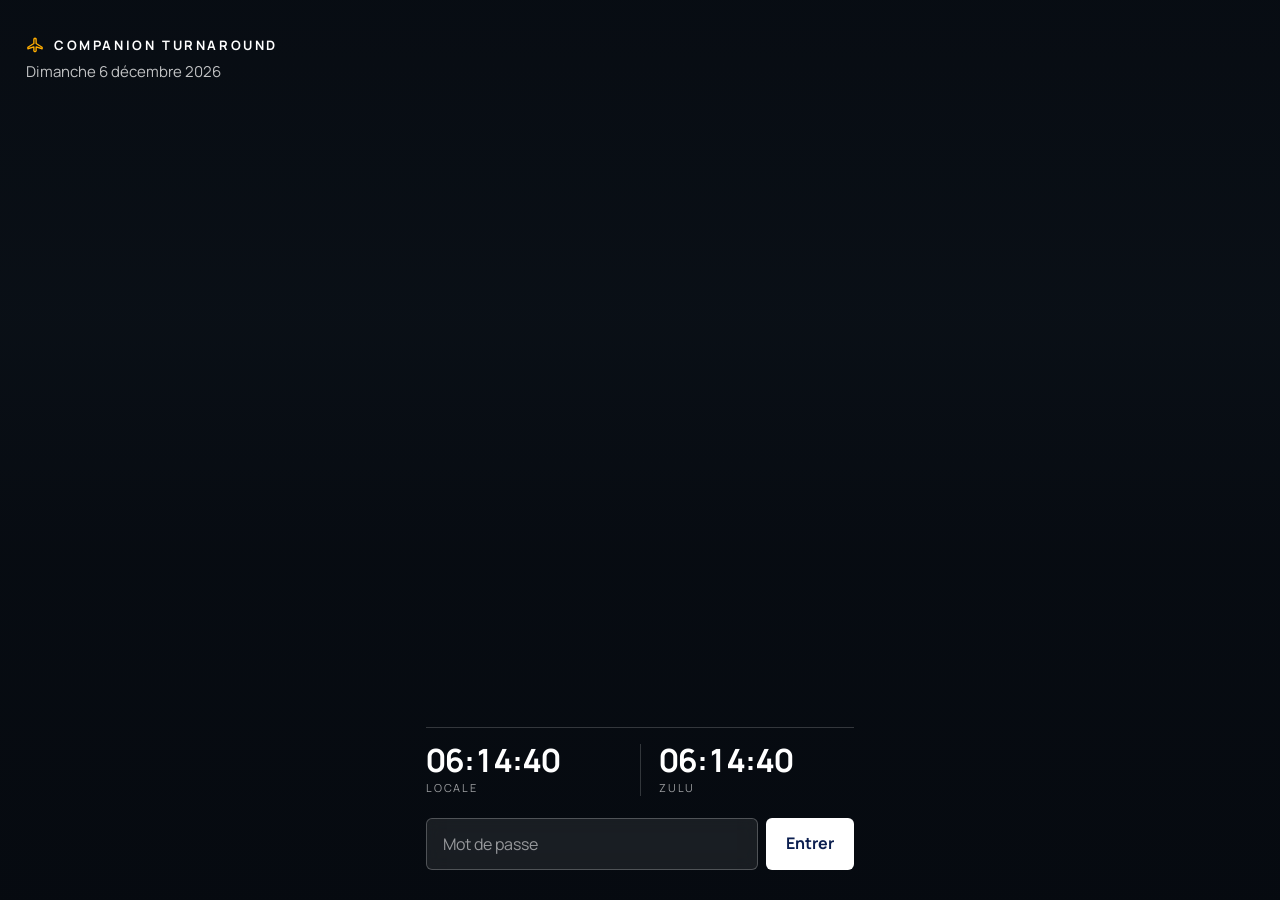
==== index.html @ ed771bce "v3.56.5: accueil, barres du téléphone en noir (theme-color) au lieu du bleu marine Co-Authored-By: C" ====
<!DOCTYPE html>
<html lang="fr">
<head>
<meta charset="UTF-8" />
<meta name="viewport" content="width=device-width, initial-scale=1, viewport-fit=cover, interactive-widget=resizes-content" />
<title>SUIVI PERFORMANCE</title>
<!-- ===== PWA — iOS standalone ===== -->
<meta name="apple-mobile-web-app-capable" content="yes" />
<meta name="apple-mobile-web-app-status-bar-style" content="black-translucent" />
<meta name="apple-mobile-web-app-title" content="Suivi Perf" />
<meta name="mobile-web-app-capable" content="yes" />
<meta name="theme-color" content="#0B1E4F" />

<!-- Icône iOS (apple-touch-icon) -->
<link rel="apple-touch-icon" sizes="180x180" href="./icon-180.png" />

<!-- Manifest PWA (Android / Chrome) -->
<link rel="manifest" href="./manifest.json" />

<!-- Polices embarquées (hors-ligne) + design system maison (remplace Bulma) -->
<script>
/* Mise a jour forcee : si version.json (lu sans cache) annonce une autre
   version que celle-ci, on vide les caches et on recharge la page.
   A chaque livraison : changer APP_VERSION ici, dans version.json et les ?v=. */
window.APP_VERSION = '20261105r246';
(function(){
  function check(){
    fetch('./version.json?t=' + Date.now(), { cache: 'no-store' })
      .then(function(r){ return r.ok ? r.json() : null; })
      .then(function(j){
        if(!j || !j.v || j.v === window.APP_VERSION) return;
        var k = 'forcedReload_' + j.v;
        try{ if(sessionStorage.getItem(k)) return; sessionStorage.setItem(k, '1'); }catch(e){}
        var jobs = [];
        if('caches' in window) jobs.push(caches.keys().then(function(ks){ return Promise.all(ks.map(function(x){ return caches.delete(x); })); }));
        if(navigator.serviceWorker) jobs.push(navigator.serviceWorker.getRegistrations().then(function(rs){ return Promise.all(rs.map(function(x){ return x.unregister(); })); }));
        Promise.all(jobs).catch(function(){}).then(function(){
          location.replace(location.pathname + '?v=' + encodeURIComponent(j.v) + location.hash);
        });
      })
      .catch(function(){ /* hors ligne : on garde la version en place */ });
  }
  check();
  document.addEventListener('visibilitychange', function(){ if(document.visibilityState === 'visible') check(); });
})();
</script>
<link rel="stylesheet" href="./fonts/fonts.css?v=20261105r246" />
<link rel="stylesheet" href="./css/app.css?v=20261105r246" />
</head>
<body>

<!-- ===== ÉCRAN MOT DE PASSE ===== -->
<script>
var _PV_KEY  = "pv_auth";
var _PV_HASH = "c42cd2853e562db228c3e730dcf0bea1";
function _pwMd5(s){
    function safeAdd(x,y){var l=(x&0xffff)+(y&0xffff);return(((x>>16)+(y>>16)+(l>>16))<<16)|(l&0xffff);}
    function bitRotateLeft(n,c){return(n<<c)|(n>>>(32-c));}
    function md5cmn(q,a,b,x,s,t){return safeAdd(bitRotateLeft(safeAdd(safeAdd(a,q),safeAdd(x,t)),s),b);}
    function md5ff(a,b,c,d,x,s,t){return md5cmn((b&c)|((~b)&d),a,b,x,s,t);}
    function md5gg(a,b,c,d,x,s,t){return md5cmn((b&d)|(c&(~d)),a,b,x,s,t);}
    function md5hh(a,b,c,d,x,s,t){return md5cmn(b^c^d,a,b,x,s,t);}
    function md5ii(a,b,c,d,x,s,t){return md5cmn(c^(b|(~d)),a,b,x,s,t);}
    var s2=unescape(encodeURIComponent(s));
    var l=s2.length,i,a2,b2,c2,d2,ol_a,ol_b,ol_c,ol_d;
    s2+=String.fromCharCode(128);
    while(s2.length%64!==56)s2+=String.fromCharCode(0);
    s2+=String.fromCharCode((l*8)&0xff,(l*8>>>8)&0xff,(l*8>>>16)&0xff,(l*8>>>24)&0xff,0,0,0,0);
    var blocks=[],bl=s2.length/4;
    for(i=0;i<bl;i++)blocks[i]=(s2.charCodeAt(i*4))+(s2.charCodeAt(i*4+1)<<8)+(s2.charCodeAt(i*4+2)<<16)+(s2.charCodeAt(i*4+3)<<24);
    a2=1732584193;b2=-271733879;c2=-1732584194;d2=271733878;
    for(i=0;i<blocks.length;i+=16){
      ol_a=a2;ol_b=b2;ol_c=c2;ol_d=d2;
      a2=md5ff(a2,b2,c2,d2,blocks[i],7,-680876936);d2=md5ff(d2,a2,b2,c2,blocks[i+1],12,-389564586);c2=md5ff(c2,d2,a2,b2,blocks[i+2],17,606105819);b2=md5ff(b2,c2,d2,a2,blocks[i+3],22,-1044525330);
      a2=md5ff(a2,b2,c2,d2,blocks[i+4],7,-176418897);d2=md5ff(d2,a2,b2,c2,blocks[i+5],12,1200080426);c2=md5ff(c2,d2,a2,b2,blocks[i+6],17,-1473231341);b2=md5ff(b2,c2,d2,a2,blocks[i+7],22,-45705983);
      a2=md5ff(a2,b2,c2,d2,blocks[i+8],7,1770035416);d2=md5ff(d2,a2,b2,c2,blocks[i+9],12,-1958414417);c2=md5ff(c2,d2,a2,b2,blocks[i+10],17,-42063);b2=md5ff(b2,c2,d2,a2,blocks[i+11],22,-1990404162);
      a2=md5ff(a2,b2,c2,d2,blocks[i+12],7,1804603682);d2=md5ff(d2,a2,b2,c2,blocks[i+13],12,-40341101);c2=md5ff(c2,d2,a2,b2,blocks[i+14],17,-1502002290);b2=md5ff(b2,c2,d2,a2,blocks[i+15],22,1236535329);
      a2=md5gg(a2,b2,c2,d2,blocks[i+1],5,-165796510);d2=md5gg(d2,a2,b2,c2,blocks[i+6],9,-1069501632);c2=md5gg(c2,d2,a2,b2,blocks[i+11],14,643717713);b2=md5gg(b2,c2,d2,a2,blocks[i],20,-373897302);
      a2=md5gg(a2,b2,c2,d2,blocks[i+5],5,-701558691);d2=md5gg(d2,a2,b2,c2,blocks[i+10],9,38016083);c2=md5gg(c2,d2,a2,b2,blocks[i+15],14,-660478335);b2=md5gg(b2,c2,d2,a2,blocks[i+4],20,-405537848);
      a2=md5gg(a2,b2,c2,d2,blocks[i+9],5,568446438);d2=md5gg(d2,a2,b2,c2,blocks[i+14],9,-1019803690);c2=md5gg(c2,d2,a2,b2,blocks[i+3],14,-187363961);b2=md5gg(b2,c2,d2,a2,blocks[i+8],20,1163531501);
      a2=md5gg(a2,b2,c2,d2,blocks[i+13],5,-1444681467);d2=md5gg(d2,a2,b2,c2,blocks[i+2],9,-51403784);c2=md5gg(c2,d2,a2,b2,blocks[i+7],14,1735328473);b2=md5gg(b2,c2,d2,a2,blocks[i+12],20,-1926607734);
      a2=md5hh(a2,b2,c2,d2,blocks[i+5],4,-378558);d2=md5hh(d2,a2,b2,c2,blocks[i+8],11,-2022574463);c2=md5hh(c2,d2,a2,b2,blocks[i+11],16,1839030562);b2=md5hh(b2,c2,d2,a2,blocks[i+14],23,-35309556);
      a2=md5hh(a2,b2,c2,d2,blocks[i+1],4,-1530992060);d2=md5hh(d2,a2,b2,c2,blocks[i+4],11,1272893353);c2=md5hh(c2,d2,a2,b2,blocks[i+7],16,-155497632);b2=md5hh(b2,c2,d2,a2,blocks[i+10],23,-1094730640);
      a2=md5hh(a2,b2,c2,d2,blocks[i+13],4,681279174);d2=md5hh(d2,a2,b2,c2,blocks[i],11,-358537222);c2=md5hh(c2,d2,a2,b2,blocks[i+3],16,-722521979);b2=md5hh(b2,c2,d2,a2,blocks[i+6],23,76029189);
      a2=md5hh(a2,b2,c2,d2,blocks[i+9],4,-640364487);d2=md5hh(d2,a2,b2,c2,blocks[i+12],11,-421815835);c2=md5hh(c2,d2,a2,b2,blocks[i+15],16,530742520);b2=md5hh(b2,c2,d2,a2,blocks[i+2],23,-995338651);
      a2=md5ii(a2,b2,c2,d2,blocks[i],6,-198630844);d2=md5ii(d2,a2,b2,c2,blocks[i+7],10,1126891415);c2=md5ii(c2,d2,a2,b2,blocks[i+14],15,-1416354905);b2=md5ii(b2,c2,d2,a2,blocks[i+5],21,-57434055);
      a2=md5ii(a2,b2,c2,d2,blocks[i+12],6,1700485571);d2=md5ii(d2,a2,b2,c2,blocks[i+3],10,-1894986606);c2=md5ii(c2,d2,a2,b2,blocks[i+10],15,-1051523);b2=md5ii(b2,c2,d2,a2,blocks[i+1],21,-2054922799);
      a2=md5ii(a2,b2,c2,d2,blocks[i+8],6,1873313359);d2=md5ii(d2,a2,b2,c2,blocks[i+15],10,-30611744);c2=md5ii(c2,d2,a2,b2,blocks[i+6],15,-1560198380);b2=md5ii(b2,c2,d2,a2,blocks[i+13],21,1309151649);
      a2=md5ii(a2,b2,c2,d2,blocks[i+4],6,-145523070);d2=md5ii(d2,a2,b2,c2,blocks[i+11],10,-1120210379);c2=md5ii(c2,d2,a2,b2,blocks[i+2],15,718787259);b2=md5ii(b2,c2,d2,a2,blocks[i+9],21,-343485551);
      a2=safeAdd(a2,ol_a);b2=safeAdd(b2,ol_b);c2=safeAdd(c2,ol_c);d2=safeAdd(d2,ol_d);
    }
    return [a2,b2,c2,d2].map(n=>('0000000'+(n>>>0).toString(16)).slice(-8).match(/../g).reverse().join('')).join('');
  }
function checkPW(){
  const v=document.getElementById("pwInput").value;
  if(_pwMd5(v)===_PV_HASH){
    sessionStorage.setItem(_PV_KEY,"1");
    try{ localStorage.setItem(_PV_KEY, JSON.stringify({h:_PV_HASH, t:Date.now()})); }catch(e){}
    document.body.classList.remove("pv-locked");
    document.body.classList.add("pv-authed");
    if(typeof window.homeKickSlideshow==="function") window.homeKickSlideshow();
    if(typeof window.uiWhatsNewMaybe==="function") window.uiWhatsNewMaybe();
  } else {
    document.getElementById("pwError").textContent="Mot de passe incorrect.";
    document.getElementById("pwInput").value="";
    document.getElementById("pwInput").focus();
  }
}
/* Connexion mémorisée jusqu'à la fin de la journée d'exploitation (3h à 3h, heure locale), invalidée si le mot de passe change */
function _pvDay(t){ return new Date(t - 3*36e5).toDateString(); }
function _pvRemembered(){
  try{
    if(sessionStorage.getItem(_PV_KEY)==="1") return true;
    var o=JSON.parse(localStorage.getItem(_PV_KEY)||"null");
    if(o && o.h===_PV_HASH && _pvDay(o.t)===_pvDay(Date.now())){ sessionStorage.setItem(_PV_KEY,"1"); return true; }
  }catch(e){}
  return false;
}
document.body.classList.add(_pvRemembered() ? "pv-authed" : "pv-locked");
/* v2.66 : déconnexion depuis le menu (les vols restent enregistrés) */
function pvLogout(){
  try{ if(typeof saveCurrentTabData==="function") saveCurrentTabData(); }catch(e){}
  try{ sessionStorage.removeItem(_PV_KEY); localStorage.removeItem(_PV_KEY); }catch(e){}
  location.reload();
}
</script>
<script>
/* Disponible immédiatement, avant le chargement de app.js */
function digitsOnly(el){ el.value = (el.value || '').replace(/[^0-9]/g, ''); }
</script>


<svg class="sprite" width="0" height="0" style="position:absolute" aria-hidden="true">
  <symbol id="i-plane" viewBox="0 0 24 24"><path d="M10.5 21l1.5-1v-5.5l8 2.5v-2l-8-5V4.5a1.5 1.5 0 0 0-3 0V10l-8 5v2l8-2.5V20l1.5 1z" transform="translate(1.5 0)"/></symbol>
  <symbol id="i-grid" viewBox="0 0 24 24"><rect x="4" y="4" width="6.5" height="6.5" rx="1.5"/><rect x="13.5" y="4" width="6.5" height="6.5" rx="1.5"/><rect x="4" y="13.5" width="6.5" height="6.5" rx="1.5"/><rect x="13.5" y="13.5" width="6.5" height="6.5" rx="1.5"/></symbol>
  <symbol id="i-dots" viewBox="0 0 24 24"><circle cx="5" cy="12" r="1.3"/><circle cx="12" cy="12" r="1.3"/><circle cx="19" cy="12" r="1.3"/></symbol>
  <symbol id="i-info" viewBox="0 0 24 24"><rect x="3.5" y="5" width="17" height="14" rx="3"/><path d="M7.5 10h5M7.5 14h9"/></symbol>
  <symbol id="i-clock" viewBox="0 0 24 24"><circle cx="12" cy="12" r="8.5"/><path d="M12 7.5V12l3 2"/></symbol>
  <symbol id="i-bag" viewBox="0 0 24 24"><rect x="5" y="7" width="14" height="13" rx="2.5"/><path d="M9 7V5a1.5 1.5 0 0 1 1.5-1.5h3A1.5 1.5 0 0 1 15 5v2M9 11v5M15 11v5"/></symbol>
  <symbol id="i-delay" viewBox="0 0 24 24"><path d="M12 4l9 15.5H3z"/><path d="M12 10v4M12 17h.01"/></symbol>
  <symbol id="i-pen" viewBox="0 0 24 24"><path d="M15.5 4.5l4 4L9 19H5v-4z"/><path d="M13 7l4 4"/></symbol>
  <symbol id="i-arrow" viewBox="0 0 24 24"><path d="M4 12h15M14 6l6 6-6 6"/></symbol>
  <symbol id="i-check" viewBox="0 0 24 24"><path d="M5 12.5l4.5 4.5L19 7.5"/></symbol>
  <symbol id="i-minus" viewBox="0 0 24 24"><path d="M6 12h12"/></symbol>
  <symbol id="i-plus" viewBox="0 0 24 24"><path d="M12 6v12M6 12h12"/></symbol>
  <symbol id="i-x" viewBox="0 0 24 24"><path d="M6 6l12 12M18 6L6 18"/></symbol>
  <symbol id="i-sun" viewBox="0 0 24 24"><circle cx="12" cy="12" r="4"/><path d="M12 2.5v2M12 19.5v2M4.6 4.6l1.4 1.4M18 18l1.4 1.4M2.5 12h2M19.5 12h2M4.6 19.4L6 18M18 6l1.4-1.4"/></symbol>
  <symbol id="i-globe" viewBox="0 0 24 24"><circle cx="12" cy="12" r="8.5"/><path d="M3.5 12h17M12 3.5c2.5 2.5 3.5 5.5 3.5 8.5s-1 6-3.5 8.5c-2.5-2.5-3.5-5.5-3.5-8.5s1-6 3.5-8.5z"/></symbol>
  <symbol id="i-trash" viewBox="0 0 24 24"><path d="M4.5 7h15M9.5 7V4.5h5V7M6.5 7l1 12.5h9l1-12.5"/></symbol>
  <symbol id="i-erase" viewBox="0 0 24 24"><path d="M8 20h12M5.5 15.5l9-9 4 4-7 7H8z"/></symbol>
  <symbol id="i-close" viewBox="0 0 24 24"><rect x="4" y="4" width="16" height="16" rx="3"/><path d="M9 9l6 6M15 9l-6 6"/></symbol>
  <symbol id="i-list" viewBox="0 0 24 24"><path d="M9 6.5h11M9 12h11M9 17.5h11"/><circle cx="4.5" cy="6.5" r="1"/><circle cx="4.5" cy="12" r="1"/><circle cx="4.5" cy="17.5" r="1"/></symbol>
  <symbol id="i-send" viewBox="0 0 24 24"><path d="M4 12l16-8-6 16-2.5-6.5z"/><path d="M11.5 13.5L20 4"/></symbol>
  <symbol id="i-img" viewBox="0 0 24 24"><rect x="3.5" y="5" width="17" height="14" rx="2.5"/><circle cx="9" cy="10" r="1.6"/><path d="M20.5 16l-5-5-8 8"/></symbol>
  <symbol id="i-link" viewBox="0 0 24 24"><path d="M10 14a4 4 0 0 0 5.7 0l3-3a4 4 0 0 0-5.7-5.7l-1 1"/><path d="M14 10a4 4 0 0 0-5.7 0l-3 3a4 4 0 0 0 5.7 5.7l1-1"/></symbol>
  <symbol id="i-unlink" viewBox="0 0 24 24"><path d="M15 12.5l3.5-3.5a3.5 3.5 0 0 0-5-5L11 6.5M9 11.5L5.5 15a3.5 3.5 0 0 0 5 5L13 17.5"/><path d="M4 4l3 3M17 17l3 3"/></symbol>
  <symbol id="i-refresh" viewBox="0 0 24 24"><path d="M19.5 12a7.5 7.5 0 1 1-2.2-5.3M19.5 4.5v4h-4"/></symbol>
  <symbol id="i-snow" viewBox="0 0 24 24"><path d="M12 3v18M4.2 7.5l15.6 9M4.2 16.5l15.6-9M9.5 4.5 12 7l2.5-2.5M9.5 19.5 12 17l2.5 2.5"/></symbol>
  <symbol id="i-radio" viewBox="0 0 24 24"><circle cx="12" cy="12" r="2"/><path d="M8.5 8.5a5 5 0 0 0 0 7M15.5 8.5a5 5 0 0 1 0 7M5.6 5.6a9 9 0 0 0 0 12.8M18.4 5.6a9 9 0 0 1 0 12.8"/></symbol>
  <symbol id="i-logout" viewBox="0 0 24 24"><path d="M14 4.5H7a2 2 0 0 0-2 2v11a2 2 0 0 0 2 2h7M10.5 12H20M16.5 8.5 20 12l-3.5 3.5"/></symbol>
  <symbol id="i-phone" viewBox="0 0 24 24"><path d="M6.6 3.5h2.6l1.4 4-2 1.5a11 11 0 0 0 6.4 6.4l1.5-2 4 1.4v2.6a2 2 0 0 1-2.2 2A16.5 16.5 0 0 1 4.6 5.7a2 2 0 0 1 2-2.2z"/></symbol>
  <symbol id="i-camera" viewBox="0 0 24 24"><path d="M4 8.5a2 2 0 0 1 2-2h2l1.5-2h5L16 6.5h2a2 2 0 0 1 2 2V17a2 2 0 0 1-2 2H6a2 2 0 0 1-2-2z"/><circle cx="12" cy="12.5" r="3.5"/></symbol>
  <symbol id="i-board" viewBox="0 0 24 24"><rect x="3" y="5" width="18" height="12" rx="2"/><path d="M7 9.5h10M7 12.5h6M9 21l3-4 3 4"/></symbol>
  <symbol id="i-share" viewBox="0 0 24 24"><path d="M12 3.5v11M8 7.5l4-4 4 4M5 12.5V19a1.5 1.5 0 0 0 1.5 1.5h11A1.5 1.5 0 0 0 19 19v-6.5"/></symbol>
  <symbol id="i-search" viewBox="0 0 24 24"><circle cx="11" cy="11" r="6.5"/><path d="M16 16l4.5 4.5"/></symbol>
</svg>

<!-- ===== LDM (FULLSCREEN) ===== -->

<div id="ldmBackdrop" onclick="closeLDM()" style="display:none;"></div>

<div id="ldmModal" role="dialog" aria-modal="true" style="display:none;">
  <div class="ldm-header">
    <div class="ldm-title">
      <strong>LOAD</strong>
      <span id="ldmHint" class="tag is-light">ARR</span>
    </div>

    <!-- ✅ 4 onglets : ARR / PREVI / FINAL / FUEL -->
    <div class="lm-seg">
      <button id="ldmTabArr" class="button is-small is-active" type="button"
              onclick="ldmSwitch('arr')">ARR</button>
      <button id="ldmTabPrevi" class="button is-small" type="button"
              onclick="ldmSwitch('previ')">PREVI</button>
      <button id="ldmTabFinal" class="button is-small" type="button"
              onclick="ldmSwitch('final')">FINAL</button>
      <button id="ldmTabFuel" class="button is-small" type="button"
              onclick="ldmSwitch('fuel')">FUEL</button>
    </div>

    <button class="iconbtn ldm-close" type="button" onclick="closeLDM()" aria-label="Fermer"><svg class="ico"><use href="#i-x"/></svg></button>
  </div>

  <div class="ldm-body">

    <!-- ===== LOAD ARR ===== -->
    <section class="ldm-card ldm-arr" id="ldmArr">
      <div class="ldm-grid">
        <div class="ld-row-4">
          <div class="ld-stat"><span class="ld-stat-label">PAX</span><input class="ldm-in" id="ArrPAX_MAIN" type="text" inputmode="numeric" pattern="[0-9]*" maxlength="4" oninput="digitsOnly(this)"></div>
          <div class="ld-stat"><span class="ld-stat-label">+ INF</span><input class="ldm-in" id="ArrPAX_INF" type="text" inputmode="numeric" pattern="[0-9]*" maxlength="3" oninput="digitsOnly(this)"></div>
          <div class="ld-stat"><span class="ld-stat-label">BAGS</span><input class="ldm-in" id="ArrBAGS" type="text" inputmode="numeric" pattern="[0-9]*" maxlength="4" oninput="digitsOnly(this); updateHBagsValidity('arr')"></div>
          <div class="ld-stat"><span class="ld-stat-label">POIDS</span><input class="ldm-in" id="ArrPOIDS" type="text" inputmode="numeric" pattern="[0-9]*" maxlength="5" oninput="digitsOnly(this)"></div>
        </div>
        <div class="field">
          <label class="label">SI</label>
          <textarea class="textarea si-uppercase ldm-ta" id="ArrSI"></textarea>
        </div>
      </div>
    </section>

    <!-- ===== LOAD PREVI ===== -->
    <section class="ldm-card ldm-previ" id="ldmPrevi" style="display:none;">
      <div class="ldm-grid">

        <!-- PREVI FR/RK -->
        <div id="previFRRK">
          <div class="ld-row-3">
            <div class="ld-stat"><span class="ld-stat-label">PAX</span><input class="ldm-in" id="PreviPAX_MAIN" type="text" inputmode="numeric" pattern="[0-9]*" maxlength="4" oninput="digitsOnly(this); updatePreviTOB_FRRK()"></div>
            <div class="ld-stat"><span class="ld-stat-label">+ INF</span><input class="ldm-in" id="PreviPAX_INF" type="text" inputmode="numeric" pattern="[0-9]*" maxlength="3" oninput="digitsOnly(this); updatePreviTOB_FRRK()"></div>
            <div class="ld-stat"><span class="ld-stat-label">BAGS</span><input class="ldm-in" id="PreviBAGS" type="text" inputmode="numeric" pattern="[0-9]*" maxlength="4" oninput="digitsOnly(this); updateHBagsValidity('previ')"></div>
          </div>
          <div class="ld-tob ld-hero">
            <div class="ld-hero-top"><span class="ld-tob-label">TOB PRÉVI</span></div>
            <input id="PreviTOB_FRRK" type="text" readonly>
          </div>
        </div>

        <!-- PREVI AUTRES CIE -->
        <div id="previOTHER" style="display:none;">
          <div class="ld-row-4">
            <div class="ld-stat"><span class="ld-stat-label">MALE</span><input class="ldm-in" id="PreviMALE" type="text" inputmode="numeric" pattern="[0-9]*" maxlength="3" oninput="digitsOnly(this); updatePreviTOB()"></div>
            <div class="ld-stat"><span class="ld-stat-label">FEMALE</span><input class="ldm-in" id="PreviFEMALE" type="text" inputmode="numeric" pattern="[0-9]*" maxlength="3" oninput="digitsOnly(this); updatePreviTOB()"></div>
            <div class="ld-stat"><span class="ld-stat-label">CHILD</span><input class="ldm-in" id="PreviCHILD" type="text" inputmode="numeric" pattern="[0-9]*" maxlength="3" oninput="digitsOnly(this); updatePreviTOB()"></div>
            <div class="ld-stat"><span class="ld-stat-label">INFANT</span><input class="ldm-in" id="PreviINFANT" type="text" inputmode="numeric" pattern="[0-9]*" maxlength="3" oninput="digitsOnly(this); updatePreviTOB()"></div>
          </div>
          <div class="ld-tob ld-hero">
            <div class="ld-hero-top"><span class="ld-tob-label">TOB PRÉVI</span></div>
            <input id="PreviTOB" type="text" readonly>
          </div>
          <div class="ld-row-2">
            <div class="ld-stat"><span class="ld-stat-label">BAGS</span><input class="ldm-in" id="PreviBAGS_OTHER" type="text" inputmode="numeric" pattern="[0-9]*" maxlength="4" oninput="digitsOnly(this)"></div>
            <div class="ld-stat"><span class="ld-stat-label">POIDS</span><input class="ldm-in" id="PreviPOIDS_OTHER" type="text" inputmode="numeric" pattern="[0-9]*" maxlength="5" oninput="digitsOnly(this)"></div>
          </div>
        </div>

        <div class="field">
          <label class="label">SI</label>
          <textarea class="textarea si-uppercase ldm-ta" id="PreviSI"></textarea>
        </div>

        <div class="ld-row-2">
          <div class="ld-stat"><span class="ld-stat-label">POUSSETTES PORTE</span><input class="ldm-in" id="PreviPoussettesPorte" type="text" inputmode="numeric" pattern="[0-9]*" maxlength="3" oninput="digitsOnly(this)"></div>
          <div class="ld-stat"><span class="ld-stat-label">POUSSETTES CBS</span><input class="ldm-in" id="PreviPoussettesCBS" type="text" inputmode="numeric" pattern="[0-9]*" maxlength="3" oninput="digitsOnly(this)"></div>
        </div>

      </div>
    </section>

    <!-- ===== LOAD FINAL ===== -->
    <section class="ldm-card ldm-final" id="ldmFinal" style="display:none;">
      <div class="ldm-grid">

        <!-- v2.23 : TOB en vedette (option B) -->
        <div class="ld-tob ld-hero" id="ldFinalHero">
          <div class="ld-hero-top"><span class="ld-tob-label">TOB FINAL</span><span id="ldHeroLid"></span></div>
          <input id="FinalTOB" type="text" readonly>
          <div class="ld-hero-bot"><span class="ld-cmp" id="ldFinalCmp"></span><button id="lidGuideBtn" class="link" type="button" onclick="toggleFinalImage()" style="display:none;"><svg class="ico"><use href="#i-list"/></svg>Guide LID</button></div>
        </div>
        <!-- v3.21 : Guide LID en écran (plus d'image), rempli par tools.js -->
        <div id="finalImageBox" style="display:none;"><div id="lidGuide" class="lg ld-box"></div></div>
        <!-- v3.48 : SNY à bord (FR/RK) lus dans les notes, avec la zone de leur siège -->
        <div class="ld-box" id="ldSnyBox" hidden></div>

        <!-- PAX : FR/RK = ADULT CHILD INFANT / autres = MALE FEMALE CHILD INFANT -->
        <div id="finalPaxRow">
          <div class="ld-stat" id="finalStatMALE"><span class="ld-stat-label">MALE</span><input class="ldm-in" id="FinalMALE" type="text" inputmode="numeric" pattern="[0-9]*" maxlength="3" oninput="digitsOnly(this); syncAdultGenderLocks(); updateFinalTOB()"></div>
          <div class="ld-stat" id="finalStatFEMALE"><span class="ld-stat-label">FEMALE</span><input class="ldm-in" id="FinalFEMALE" type="text" inputmode="numeric" pattern="[0-9]*" maxlength="3" oninput="digitsOnly(this); syncAdultGenderLocks(); updateFinalTOB()"></div>
          <div class="ld-stat" id="finalStatADULT" style="display:none;"><span class="ld-stat-label">ADULT</span><input class="ldm-in" id="FinalADULT" type="text" inputmode="numeric" pattern="[0-9]*" maxlength="3" oninput="digitsOnly(this); syncAdultGenderLocks(); updateFinalTOB()"></div>
          <div class="ld-stat"><span class="ld-stat-label">CHILD</span><input class="ldm-in" id="FinalCHILD" type="text" inputmode="numeric" pattern="[0-9]*" maxlength="3" oninput="digitsOnly(this); updateFinalTOB()"></div>
          <div class="ld-stat"><span class="ld-stat-label">INFANT</span><input class="ldm-in" id="FinalINFANT" type="text" inputmode="numeric" pattern="[0-9]*" maxlength="3" oninput="digitsOnly(this); updateFinalTOB()"></div>
        </div>

        <!-- Zones OA–OD (FWD/MID/AFT en FR/RK) -->
        <div class="ld-box" id="ldZonesBox"><div class="ld-box-h">Zones<span id="ldZonesSum"></span></div>
        <div id="finalZonesRow" class="ld-row-4">
          <div class="ld-stat"><span class="ld-stat-label">OA</span><input class="ldm-in" id="FinalOA" type="text" inputmode="numeric" pattern="[0-9]*" maxlength="3" oninput="digitsOnly(this); updateFinalTOB()"></div>
          <div class="ld-stat"><span class="ld-stat-label">OB</span><input class="ldm-in" id="FinalOB" type="text" inputmode="numeric" pattern="[0-9]*" maxlength="3" oninput="digitsOnly(this); updateFinalTOB()"></div>
          <div class="ld-stat"><span class="ld-stat-label">OC</span><input class="ldm-in" id="FinalOC" type="text" inputmode="numeric" pattern="[0-9]*" maxlength="3" oninput="digitsOnly(this); updateFinalTOB()"></div>
          <div class="ld-stat"><span class="ld-stat-label">OD</span><input class="ldm-in" id="FinalOD" type="text" inputmode="numeric" pattern="[0-9]*" maxlength="3" oninput="digitsOnly(this); updateFinalTOB()"></div>
        </div></div>

        <!-- Bags / Poids -->
        <div class="ld-row-4" id="bagsPoidsBgRow">
          <div class="ld-stat"><span class="ld-stat-label">BAGS</span><input class="ldm-in" id="FinalBAGS" type="text" inputmode="numeric" pattern="[0-9]*" maxlength="4" oninput="digitsOnly(this); updateHBagsValidity('final'); updateFinalWeightIfNeeded(); updatePoidsCorrige()"><div id="FinalBagAvg" class="ld-hw" style="display:none;"></div></div>
          <div class="ld-stat"><span class="ld-stat-label">POIDS</span><input class="ldm-in" id="FinalPOIDS" type="text" inputmode="numeric" pattern="[0-9]*" oninput="digitsOnly(this); const cie=(document.getElementById('Cie')?.value||'').toUpperCase(); if(cie==='W4'||cie==='W6'||cie==='H4'){ this.dataset.baseWeight=this.value; } updatePoidsCorrige()"></div>
          <div class="ld-stat"><span class="ld-stat-label">GB</span><input class="ldm-in" id="FinalGB" type="text" inputmode="numeric" pattern="[0-9]*" maxlength="4" oninput="digitsOnly(this); updateHBagsValidity('final'); updateFinalWeightIfNeeded(); updatePoidsCorrige()"></div>
          <div class="ld-stat"><span class="ld-stat-label"><span class="poids-corr-short">POIDS CORR.</span><span class="poids-corr-full">POIDS CORRIGÉ</span></span><input class="ldm-in" id="FinalPoidsCorrige" type="text" readonly></div>
        </div>

        <!-- Soutes H1–H4 (CP1–CP4) -->
        <div class="ld-box" id="ldHoldBox"><div class="ld-box-h">Soutes<span id="ldHoldSum"></span></div>
        <div class="ld-holdbar" id="ldHoldBar"></div>
        <div class="ld-holdleg"><span>Avant</span><span>Arrière</span></div>
        <div class="ld-row-4" id="hBagsRow">
          <div class="ld-stat">
            <span class="ld-stat-label">H1</span>
            <input class="ldm-in" id="FinalH1" type="text" inputmode="numeric" pattern="[0-9]*" maxlength="4" oninput="digitsOnly(this); updateHBagsValidity('final'); updateHWeights(); updateCommChargementPiste()">
            <div id="FinalH1w" class="ld-hw" style="display:none;"></div>
          </div>
          <div class="ld-stat">
            <span class="ld-stat-label">H2</span>
            <input class="ldm-in" id="FinalH2" type="text" inputmode="numeric" pattern="[0-9]*" maxlength="4" oninput="digitsOnly(this); updateHBagsValidity('final'); updateHWeights(); updateCommChargementPiste()">
            <div id="FinalH2w" class="ld-hw" style="display:none;"></div>
          </div>
          <div class="ld-stat">
            <span class="ld-stat-label">H3</span>
            <input class="ldm-in" id="FinalH3" type="text" inputmode="numeric" pattern="[0-9]*" maxlength="4" oninput="digitsOnly(this); updateHBagsValidity('final'); updateHWeights(); updateCommChargementPiste()">
            <div id="FinalH3w" class="ld-hw" style="display:none;"></div>
          </div>
          <div class="ld-stat">
            <span class="ld-stat-label">H4</span>
            <input class="ldm-in" id="FinalH4" type="text" inputmode="numeric" pattern="[0-9]*" maxlength="4" oninput="digitsOnly(this); updateHBagsValidity('final'); updateHWeights(); updateCommChargementPiste()">
            <div id="FinalH4w" class="ld-hw" style="display:none;"></div>
          </div>
        </div></div>

        <!-- SI -->
        <div class="field">
          <label class="label">SI</label>
          <textarea class="textarea si-uppercase ldm-ta" id="FinalSI"></textarea>
        </div>

        <!-- Communications -->
        <div class="ld-row-2">
          <div class="ld-comm">
            <span class="ld-comm-label">Comm. chiffres porte</span>
            <input id="CommChiffresPorte" type="text" readonly placeholder="Auto — HH:MM" title="Mis à jour automatiquement à chaque calcul TOB">
          </div>
          <div class="ld-comm">
            <span class="ld-comm-label">Comm. chargement piste</span>
            <input id="CommChargementPiste" type="text" readonly placeholder="Auto — HH:MM">
          </div>
        </div>

      </div>
    </section>

    <!-- ===== FUEL ===== -->
    <section class="ldm-card ldm-fuel" id="ldmFuel" style="display:none;">
      <div class="ldm-grid">
        <div class="ld-row-4">
          <div class="ld-stat"><span class="ld-stat-label">BLOCK</span><input class="ldm-in" id="BlockFuel" type="text" inputmode="numeric" pattern="[0-9]*" maxlength="6" oninput="digitsOnly(this)"></div>
          <div class="ld-stat"><span class="ld-stat-label">TAXI</span><input class="ldm-in" id="TaxiFuel" type="text" inputmode="numeric" pattern="[0-9]*" maxlength="6" oninput="digitsOnly(this)"></div>
          <div class="ld-stat"><span class="ld-stat-label">TRIP</span><input class="ldm-in" id="TripFuel" type="text" inputmode="numeric" pattern="[0-9]*" maxlength="6" oninput="digitsOnly(this)"></div>
          <div class="ld-stat"><span class="ld-stat-label" id="upLbl1">UPLIFT</span><input class="ldm-in" id="FuelUplift" type="text" inputmode="numeric" pattern="[0-9]*" maxlength="6" oninput="digitsOnly(this)"></div>
        </div>
        <!-- v3.25 (Hugo) : plusieurs UPLIFT -->
        <div class="up-more" id="upMore">
          <div class="ld-row-4 up-row" id="upRow">
            <div class="ld-stat up-x" data-k="2" hidden><span class="ld-stat-label">UPLIFT 2</span><input class="ldm-in" id="FuelUplift2" type="text" inputmode="numeric" pattern="[0-9]*" maxlength="6" oninput="digitsOnly(this)"><button type="button" class="up-del" aria-label="Retirer l'uplift 2">×</button></div>
            <div class="ld-stat up-x" data-k="3" hidden><span class="ld-stat-label">UPLIFT 3</span><input class="ldm-in" id="FuelUplift3" type="text" inputmode="numeric" pattern="[0-9]*" maxlength="6" oninput="digitsOnly(this)"><button type="button" class="up-del" aria-label="Retirer l'uplift 3">×</button></div>
            <div class="ld-stat up-x" data-k="4" hidden><span class="ld-stat-label">UPLIFT 4</span><input class="ldm-in" id="FuelUplift4" type="text" inputmode="numeric" pattern="[0-9]*" maxlength="6" oninput="digitsOnly(this)"><button type="button" class="up-del" aria-label="Retirer l'uplift 4">×</button></div>
          </div>
          <div class="up-foot"><button type="button" class="up-add" id="upAdd"><svg class="ico"><use href="#i-plus"/></svg>Ajouter un UPLIFT</button><span class="up-tot" id="upTot" hidden></span></div>
        </div>
      </div>
    </section>

  </div><!-- /.ldm-body -->
</div><!-- /#ldmModal -->

<!-- ===== EN-TÊTE : onglets vols + chronos ===== -->
<div class="fixed-header" id="fixedHeader">
  <div class="demo-bar" id="demoBar" hidden>
    <span class="demo-tag">DÉMO</span><span class="demo-tx">Version démo · vols fictifs</span>
    <button type="button" onclick="uiDemoReset()">Réinitialiser</button>
  </div>
  <div class="fh-top">
    <div id="tab-bar" class="flights"></div>
    <button class="iconbtn" id="moreBtn" type="button" onclick="toggleSettingsMenu()" aria-label="Menu et paramètres">
      <svg class="ico"><use href="#i-dots"/></svg>
    </button>
  </div>

  <div class="fh-band">
  <!-- v3.49.1 (Hugo, option B) : bandeau réduit = stand, route centrée avec EOBT (et CTOT), compte à rebours, barre. Tap pour réduire / agrandir -->
  <div class="fh-mini" id="fhMini" aria-label="Bandeau réduit, toucher pour l'agrandir"><div class="fh-pkb" id="fhMiniPk"><small>STAND</small><b></b></div><div class="fh-mini-c"><b id="fhMiniR"></b><small id="fhMiniK"></small></div><span class="num" id="fhMiniT"></span><div class="fh-prog" id="fhMiniP"><i></i></div></div>
  <div class="fh-hero">
    <div class="fh-pkb" id="fhPkB" hidden><small>STAND</small><b id="fhPkBn"></b></div>
    <div class="fh-id"><div class="fh-fno"><span id="fhFno">----</span><small class="fh-cs" id="fhCs" hidden></small><small class="fh-cx" id="fhCx" hidden>ANNULÉ</small></div><div class="fh-sub" id="fhSub"></div></div>
    <input id="CallsignArr" type="hidden"><input id="CallsignDep" type="hidden"><input id="Callsign" type="hidden">
    <div class="timer-chip chip chip-cd"><div class="k fh-cdk"><span class="fh-mp" id="fhPk" hidden></span><span class="fh-mp paf" id="fhPaf" hidden></span><button type="button" class="fh-tz" id="fhTz" onclick="setTimeModeUTC(!isUTC)" aria-label="Changer Local / UTC">LT</button><span class="fh-cdsw" title="Compte à rebours" aria-label="Compte à rebours"><svg viewBox="0 0 24 24" fill="none" stroke="currentColor" stroke-width="2" stroke-linecap="round" aria-hidden="true"><circle cx="12" cy="13.5" r="8"/><path d="M10 2.5h4M12 2.5v3M18.6 6.4l1.4-1.4M12 13.5V9.5M12 13.5l2.6 2"/></svg></span></div><div id="timer-cd" class="v">--:--</div></div>
  </div>
  <div class="fh-prog" id="fhProgWrap"><i id="fhProg"></i></div>
  <div class="chronos timer-row">
    <div class="timer-chip chip"><div class="k">HLE</div><div id="timer-h40" class="v">--:--</div></div>
    <div class="timer-chip chip"><div class="k">H-15</div><div id="timer-h15" class="v">--:--</div></div>
    <div id="lidBlock" class="timer-chip chip" style="display:none;"><div class="k">LID</div><div id="timer-h8" class="v">--:--</div></div>
    <div id="ldsBlock" class="timer-chip chip" style="display:none;"><div class="k" style="text-transform:none !important">LDS</div><div id="timer-lds" class="v">--:--</div></div>
    <div class="timer-chip chip chip-key"><div class="k">EOBT</div><div id="timer-eobt" class="v">--:--</div></div>
    <button class="timer-chip chip chip-ctot" type="button" onclick="showCtotRegulation()" title="Voir la cause du CTOT">
      <div class="k">CTOT</div><div id="timer-ctot" class="v">--:--</div>
    </button>
    <input id="CTOT" type="hidden">
  </div>
  <!-- v2.76 : bande créneau CTOT (onglet Vol seulement) -->
  <button type="button" class="ctb" id="ctotBand" hidden onclick="showCtotRegulation()" aria-label="Voir la régulation CTOT">
    <span class="ctb-l"><span class="k">CTOT</span><span class="v num" id="ctbCtot">--:--</span></span>
    <span class="ctb-r">Décollage <b id="ctbWin">--:-- – --:--</b><br>Push estimé <b id="ctbPush">--:--</b><span class="ctb-d" id="ctbDl" hidden></span></span>
    <span class="ctb-ch">›</span>
  </button>
  </div>
</div>

<!-- ===== ACCUEIL ===== -->
<div class="home-screen">
  <div class="home-slide" id="homeSlideA"></div>
  <div class="home-slide" id="homeSlideB"></div>
  <div class="home-scrim"></div>
  <div class="home-hero">
    <div class="home-brand"><svg class="ico"><use href="#i-plane"/></svg>Companion Turnaround</div>
    <div class="home-date" id="homeDate"></div>
  </div>
  <div class="home-content">
    <div class="home-clock">
      <div class="clk"><span class="clk-t" id="homeClockLT">--:--:--</span><span class="clk-l">Locale</span></div>
      <div class="clk"><span class="clk-t" id="homeClockZ">--:--:--</span><span class="clk-l">Zulu</span></div>
    </div>
    <div class="home-login">
      <div class="home-login-row">
        <input id="pwInput" type="password" placeholder="Mot de passe" autocomplete="current-password" aria-label="Mot de passe"
          onkeydown="if(event.key==='Enter') checkPW()">
        <button type="button" class="btn btn-primary" onclick="checkPW()">Entrer</button>
      </div>
      <div id="pwError"></div>
    </div>
    <div class="home-actions">
      <button class="btn btn-primary btn-block home-cta" type="button" onclick="openAKPicker()"><svg class="ico"><use href="#i-list"/></svg>Ouvrir un vol</button>
      <button class="btn btn-ghost btn-block home-alt" type="button" onclick="createManualFlight()">Créer un vol manuel</button>
    </div>
  </div>
</div>

<div class="app-wrap" id="appWrap">

  <!-- ================= VOL ================= -->
  <!-- ================= VOLS OUVERTS (récap) ================= -->
  <section class="panel panel-vols" data-panel="vols">
    <div class="rc-head">
      <div><h2 class="rc-title">Vols ouverts</h2><div class="rc-sub" id="rcSub"></div></div>
      <div class="rc-seg" role="group" aria-label="Affichage">
        <button type="button" data-view="det" onclick="uiRecapView('det')">Détaillée</button>
        <button type="button" data-view="cmp" onclick="uiRecapView('cmp')">Compacte</button>
      </div>
    </div>
    <div class="rc-sort" role="group" aria-label="Trier par">
      <span>Trier par</span>
      <div class="rc-sort-seg">
        <button type="button" data-sort="eobt" onclick="uiRecapSort('eobt')">EOBT</button>
        <button type="button" data-sort="park" onclick="uiRecapSort('park')">Parking</button>
        <button type="button" data-sort="add" onclick="uiRecapSort('add')">Ordre d'ajout</button>
      </div>
    </div>
    <div id="rcList"></div>
    <!-- v3.52 (Hugo) : démo seulement, remet les vols de démo à l'heure actuelle (T0 = maintenant) -->
    <button type="button" class="btn btn-ghost btn-block rc-demo-reset" id="rcDemoReset" hidden onclick="uiRecapDemoReset(this)"><svg class="ico"><use href="#i-refresh"/></svg><span>Réinitialiser les vols démo</span></button>
  </section>

  <section class="panel panel-vol" data-panel="vol">
    <div class="card iv-card">
      <div class="flight-id">
        <div class="fno num"><span id="kvArrVol">----</span><small>→</small><span id="kvDepVol">----</span></div>
        <button class="link iv-edit-btn" type="button" onclick="toggleInfoVolEdit()" title="Modifier les infos du vol">
          <svg class="ico"><use href="#i-pen"/></svg><span id="ivEditIcon">Modifier</span>
        </button>
      </div>
      <div class="route num"><span id="kvFrom">---</span><svg class="ico"><use href="#i-arrow"/></svg><span id="kvTo">---</span></div>

      <dl class="kv" id="ivSummary">
        <div><dt>Immat</dt><dd id="kvImmat">------</dd></div>
        <div><dt>Type</dt><dd><span id="kvType">--</span></dd></div>
        <div><dt id="kvParkTitle">Parking</dt><dd id="kvPark">--</dd></div>
        <div id="kvBCWrap"><dt>PAF</dt><dd id="kvBC">--</dd></div>
      </dl>
      <!-- v3.10 : équipage qui arrive sur un autre vol (FR/RK) -->
      <button type="button" class="iv-cab iv-crew" id="ivCrewRow" onclick="crewPick()" hidden>
        <span class="cab-lbl"><b id="ivCrewT">Même équipage</b><small id="ivCrewWhy" hidden></small></span>
        <span class="iv-crew-v num" id="ivCrewVal"></span>
      </button>
      <input type="hidden" id="CrewFrom"><input type="hidden" id="CrewInfo">
      <!-- v2.39 : version cabine A320 W4/W6 -->
      <div class="iv-cab" id="ivCabRow" hidden>
        <div class="cab-lbl"><b>Configuration cabine</b><small class="cab-why"></small></div>
        <div class="cab-seg num" role="group" aria-label="Configuration cabine">
          <button type="button" data-ver="180" onclick="setA320VerUI('180')">Y180</button>
          <button type="button" data-ver="186" onclick="setA320VerUI('186')">Y186</button>
        </div>
      </div>
    </div>

    <h2 class="sec-t">Horaires</h2>
    <div class="horaires-grid">
      <div class="hor-block hcol arr">
        <div class="hcol-t">Arrivée</div>
        <div class="hor-cell hrow">
          <span class="cap">SIBT <em>prévu</em></span>
          <div class="time-wrap tw-plan" data-id="SIBT">
            <input type="time" id="SIBT" class="tw-hidden-input" onchange="updateAllCalculations(); twSync('SIBT')">
            <div class="tw-display tw-sched" id="tw-disp-SIBT">--:--</div>
            <div class="tw-zone tw-zone-center tw-sched-zone" data-action="now"></div>
          </div>
        </div>
        <div class="hor-cell hrow real">
          <span class="cap">AIBT <em>réel</em></span>
          <div class="time-wrap" data-id="AIBT">
            <input type="time" id="AIBT" class="tw-hidden-input" onchange="updateAllCalculations(); twSync('AIBT')">
            <div class="tw-display" id="tw-disp-AIBT">--:--</div>
            <div class="tw-zone tw-zone-left"  data-action="minus">−1</div>
            <div class="tw-zone tw-zone-center" data-action="now"></div>
            <div class="tw-zone tw-zone-right" data-action="plus">+1</div>
          </div>
        </div>
        <span id="ivBadgeArr"></span>
      </div>

      <div class="hor-block hcol dep">
        <div class="hcol-t">Départ</div>
        <div class="hor-cell hrow">
          <span class="cap">SOBT <em>prévu</em></span>
          <div class="time-wrap tw-plan" data-id="SOBT">
            <input type="time" id="SOBT" class="tw-hidden-input" onchange="manualSOBT=true;updateAllCalculations(); twSync('SOBT')">
            <div class="tw-display tw-sched" id="tw-disp-SOBT">--:--</div>
            <div class="tw-zone tw-zone-center tw-sched-zone" data-action="now"></div>
          </div>
        </div>
        <div class="hor-cell hrow real">
          <span class="cap">AOBT <em>réel</em></span>
          <div class="time-wrap" data-id="AOBT">
            <input type="time" id="AOBT" class="tw-hidden-input" onchange="updateAllCalculations(); twSync('AOBT')">
            <div class="tw-display" id="tw-disp-AOBT">--:--</div>
            <div class="tw-zone tw-zone-left"  data-action="minus">−1</div>
            <div class="tw-zone tw-zone-center" data-action="now"></div>
            <div class="tw-zone tw-zone-right" data-action="plus">+1</div>
          </div>
        </div>
        <span id="ivBadgeDep"></span>
      </div>
    </div>
    <p class="tw-help">Appui long sur une heure pour la saisir, double appui pour l'effacer.</p>
  </section>

  <!-- ================= TIMING (+ timeline) ================= -->
  <section class="panel panel-timing" data-panel="timing">
    <div id="timing-grid"></div>

    <div class="tl-pane" id="timelineCard" style="display:none;">
      <div class="timeline-toolbar">
        <h2 class="sec-t">Turnaround</h2>
        <div class="tl-zoom-ctrl">
          <button type="button" class="tl-zoom-btn" onclick="timelineZoomOut()" title="Dézoomer" aria-label="Dézoomer"><svg class="ico"><use href="#i-minus"/></svg></button>
          <span id="timelineZoomLabel" class="tl-zoom-lbl num">100%</span>
          <button type="button" class="tl-zoom-btn" onclick="timelineZoomIn()" title="Zoomer" aria-label="Zoomer"><svg class="ico"><use href="#i-plus"/></svg></button>
          <button type="button" class="tl-zoom-btn tl-zoom-reset" onclick="timelineZoomReset()" title="Réinitialiser le zoom">Reset</button>
        </div>
        <button type="button" class="tl-follow" id="tlFollowBtn" onclick="uiTlFollow()" aria-pressed="true" title="Centrer automatiquement sur l'heure actuelle"><i></i>Suivre Now</button>
      </div>
      <div class="tl-outer" id="timelineOuter">
        <div class="tl-label-col" id="timelineLabelCol"></div>
        <div class="timeline-scroll" id="timelineScroll">
          <div id="timelineCanvas" class="timeline-canvas"></div>
        </div>
      </div>
      <div class="tl-legend-v2"><span><i style="background:var(--tl-tgt)"></i>Fenêtre cible</span><span><i style="background:var(--tl-blue)"></i>Réel</span><span><i style="background:var(--crit)"></i>Hors cible</span></div>
    </div>
  </section>

  <!-- ================= RETARD ================= -->
  <section class="panel panel-retard" data-panel="retard">
    <div id="dlBadgesRow" class="stats">
      <div id="dlTotalBadge" class="stat">
        <span class="dl-badge-label k">Retard départ</span>
        <span class="dl-badge-value v" id="dlTotalBadgeValue">—</span>
      </div>
      <div id="dlTurnBadge" class="stat">
        <span class="dl-badge-label k">Turnaround</span>
        <span class="dl-badge-value v" id="dlTurnBadgeValue">—</span>
      </div>
      <div class="dl-stack" id="dlStack" hidden></div>
      <div class="dl-legend" id="dlLegend" hidden></div>
    </div>

    <div class="card dl-card" id="dlCard">
      <div class="sec-h">
        <h2 class="sec-t">Codes retard</h2>
        <button id="delayCodesBtn" class="link" type="button" onclick="toggleDelayCodes()" style="display:none;">
          <svg class="ico"><use href="#i-img"/></svg>Codes RYR
        </button>
      </div>

      <div class="dl-wrap">
        <div class="dl-row" id="dlRow1">
          <div class="dl-n">1</div>
          <div class="field"><label class="label" for="DLcode1">Code</label><div class="control"><input class="input uppercase" type="text" id="DLcode1" placeholder="Code" autocomplete="off"></div></div>
          <div class="field"><label class="label" for="DLduree1">Durée (min)</label><div class="control"><input class="input" type="number" id="DLduree1" placeholder="—" inputmode="numeric" min="0" step="1" oninput="dldChanged(1)"></div></div>
        </div>
        <div class="dl-row" id="dlRow2">
          <div class="dl-n">2</div>
          <div class="field"><label class="label" for="DLcode2">Code</label><div class="control"><input class="input uppercase" type="text" id="DLcode2" placeholder="Code" autocomplete="off"></div></div>
          <div class="field"><label class="label" for="DLduree2">Durée (min)</label><div class="control"><input class="input" type="number" id="DLduree2" placeholder="—" inputmode="numeric" min="0" step="1" oninput="dldChanged(2)"></div></div>
        </div>
        <div class="dl-row" id="dlRow3">
          <div class="dl-n">3</div>
          <div class="field"><label class="label" for="DLcode3">Code</label><div class="control"><input class="input uppercase" type="text" id="DLcode3" placeholder="Code" autocomplete="off"></div></div>
          <div class="field"><label class="label" for="DLduree3">Durée (min)</label><div class="control"><input class="input" type="number" id="DLduree3" placeholder="—" inputmode="numeric" min="0" step="1" oninput="dldChanged(3)"></div></div>
        </div>
      </div>
    </div>

    <div class="dl-todo" id="dlRemain" hidden><i></i><span id="dlRemainText"></span></div>

    <div class="hint" id="dlNoDelayHint" hidden>
      <svg class="ico"><use href="#i-check"/></svg>
      <div>Départ à l'heure : <b>aucun code retard à saisir</b>. Le vol peut être validé directement.</div>
    </div>
    <div class="warnbox" id="validateError" hidden>
      <svg class="ico"><use href="#i-delay"/></svg>
      <div id="validateErrorText"></div>
    </div>

    <input type="hidden" id="AutoCtrl">
    <button class="ac-row" id="acRow" type="button" onclick="uiAutoCtrlOpen()" hidden>
      <span class="ac-ic"><svg class="ico"><use href="#i-list"/></svg></span>
      <span class="ac-tx"><b>Auto-contrôle Ryanair</b><small id="acRowSub">0/20 vérifiés · non signé</small></span>
      <span class="ac-st" id="acRowSt">À faire</span>
    </button>
    <!-- v3.51 : nightstop & tour avion (vols basés, From ou To = BVA) -->
    <input type="hidden" id="Nightstop">
    <button class="ac-row" id="nsRow" type="button" onclick="uiNightstopOpen()" hidden>
      <span class="ac-ic"><svg class="ico"><use href="#i-plane"/></svg></span>
      <span class="ac-tx"><b id="nsRowT">Nightstop</b><small id="nsRowSub">0/8 services</small></span>
      <span class="ac-st" id="nsRowSt">Facultatif</span>
    </button>
    <button class="btn btn-primary btn-block" id="validate" type="button" onclick="validateForm()">
      <svg class="ico"><use href="#i-check"/></svg>Valider le vol
    </button>
  </section>

  <!-- ================= NOTES ================= -->
  <section class="panel panel-notes" data-panel="notes">
    <div class="tabs is-toggle">
      <ul>
        <li id="bnPenLi"><a id="bnPen" onclick="bnSwitchMode('draw'); bnSetTool('pen');" title="Dessin"><span>Stylet</span></a></li>
        <li id="bnTextLi"><a id="bnModeTextBtn" onclick="bnSwitchMode('text')" title="Clavier"><span>Clavier</span></a></li>
      </ul>
    </div>

    <!-- v2.35 : barre d'outils flottante (option A). Les contrôles d'origine
         (bnSize, bnColor) restent dans le DOM, pilotés par les pastilles. -->
    <div id="bnDrawTools" class="note-tools nb-dock" style="display:none;">
      <button class="nb-tb is-on" type="button" data-nb-tool="pen" onclick="bnSetTool('pen')" title="Stylo" aria-label="Stylo">
        <svg class="ico"><use href="#i-pen"/></svg>
      </button>
      <button id="bnEraserStroke" class="nb-tb is-light" type="button" onclick="bnSetTool('eraser-stroke')" title="Gomme trait" aria-label="Gomme">
        <svg class="ico"><use href="#i-erase"/></svg>
      </button>
      <span class="nb-sep"></span>
      <button class="nb-dot" type="button" data-nb-color="#1e3a8a" style="--c:#1e3a8a" aria-label="Bleu"></button>
      <button class="nb-dot" type="button" data-nb-color="#d93636" style="--c:#d93636" aria-label="Rouge"></button>
      <button class="nb-dot" type="button" data-nb-color="#1f9d57" style="--c:#1f9d57" aria-label="Vert"></button>
      <span class="nb-sep"></span>
      <button class="nb-sz" type="button" data-nb-size="2" aria-label="Fin"><i style="--d:5px"></i></button>
      <button class="nb-sz" type="button" data-nb-size="3" aria-label="Moyen"><i style="--d:8px"></i></button>
      <button class="nb-sz" type="button" data-nb-size="6" aria-label="Épais"><i style="--d:12px"></i></button>
      <span class="nb-sep"></span>
      <button id="bnEraserAll" class="nb-tb nb-del" type="button" onclick="bnClear()" title="Tout effacer" aria-label="Tout effacer">
        <svg class="ico"><use href="#i-trash"/></svg>
      </button>
      <span class="nb-hidden">
        <!-- autocomplete=off : sinon le navigateur restaure l'ancienne valeur au rechargement -->
        <input id="bnSize" type="range" min="1" max="12" value="3" autocomplete="off" tabindex="-1"
               oninput="this.dataset.userSet='1'; document.getElementById('bnSizeLbl').textContent=this.value+'px'"
               aria-hidden="true">
        <span id="bnSizeLbl" class="num">3px</span>
        <input id="bnColor" type="color" value="#1e3a8a" tabindex="-1" aria-hidden="true">
      </span>
    </div>

    <div id="bnDrawMode" style="display:none;">
      <canvas id="bnCanvas"></canvas>
    </div>

    <!-- v2.35 : journal horodaté (option B). FaitsSaillants reste la source
         (rapport + sauvegarde) : une ligne par note, « HH:MM · TAG · texte ». -->
    <div id="bnTextMode">
      <div class="nj-k">Ajout rapide</div>
      <div class="nj-quick">
        <button type="button" data-nj-tag="SNY">SNY</button>
        <button type="button" data-nj-tag="BAGS OK">BAGS OK</button>
        <button type="button" data-nj-tag="PMR">PMR</button>
        <button type="button" data-nj-tag="Bag manquant">Bag manquant</button>
        <button type="button" data-nj-tag="Pax en retard">Pax en retard</button>
        <button type="button" data-nj-tag="Nettoyage">Nettoyage</button>
        <button type="button" data-nj-tag="Fuel">Fuel</button>
      </div>
      <div class="nj-log" hidden></div>
      <div class="nj-empty">Aucune note pour ce vol.</div>
      <form class="nj-in" onsubmit="return false">
        <span class="nj-tag" hidden><b></b><button type="button" class="nj-tag-x" aria-label="Retirer">×</button></span>
        <input class="nj-input" type="text" enterkeyhint="send" placeholder="Écrire une note…" autocomplete="off" aria-label="Nouvelle note">
        <button type="submit" class="nj-go" aria-label="Ajouter"><svg class="ico"><use href="#i-arrow"/></svg></button>
      </form>
      <div class="nj-hint" hidden></div>
      <div class="nj-zone" hidden></div>
      <button type="button" class="nj-raw-btn link">Modifier le texte</button>
      <textarea id="FaitsSaillants" class="textarea nj-raw" rows="8" placeholder="Notes libres…" hidden
                oninput="twSync('FaitsSaillants')"></textarea>
    </div>

    <input id="BlocNote" type="hidden">
  </section>

</div>

<!-- ===== BARRE D'ONGLETS ===== -->
<nav class="tabbar" id="tabbar" aria-label="Sections">
  <button type="button" data-tab="vols" onclick="uiTab('vols')"><svg class="ico"><use href="#i-list"/></svg>Récap<span class="tb-badge" id="volsBadge" hidden></span></button>
  <button type="button" data-tab="vol" onclick="uiTab('vol')"><svg class="ico"><use href="#i-info"/></svg>Vol</button>
  <button type="button" data-tab="timing" onclick="uiTab('timing')"><svg class="ico"><use href="#i-clock"/></svg>Timing</button>
  <button type="button" data-tab="load" id="loadFab" onclick="uiTab('load')"><svg class="ico"><use href="#i-bag"/></svg>Load</button>
  <button type="button" data-tab="retard" onclick="uiTab('retard')"><svg class="ico"><use href="#i-delay"/></svg>Retard</button>
  <button type="button" data-tab="notes" onclick="uiTab('notes')"><svg class="ico"><use href="#i-pen"/></svg>Notes</button>
</nav>

<!-- ══════════════ FEUILLES (popups) ══════════════ -->
<!-- v2.37 : infos du vol dans une feuille du bas (option B). Mêmes champs et mêmes handlers qu'avant. -->
<div id="ivEdit" class="sheet-modal iv-sheet" style="display:none;" onclick="if(event.target===this) toggleInfoVolEdit()">
  <div class="sheet-card">
    <div class="sh-head"><h3>Modifier le vol</h3><button class="link" type="button" onclick="toggleInfoVolEdit()">Fermer</button></div>
    <div class="sh-body">
      <div class="iv-k">Compagnie</div>
      <div class="iv-chips" id="ivCieChips">
        <button type="button" data-v="FR">FR</button><button type="button" data-v="RK">RK</button><button type="button" data-v="W4">W4</button><button type="button" data-v="W6">W6</button><button type="button" data-v="V7">V7</button><button type="button" data-v="H4">H4</button><button type="button" data-v="U5">U5</button><button type="button" data-v="U7">U7</button>
        <span class="iv-other"><input class="input uppercase iv-chip-in" type="text" id="Cie" list="cieList" autocomplete="off" maxlength="4" placeholder="Autre" oninput="updateFinalWeightIfNeeded(); updateDLCodeInputMode(); updateTabLabelInstant();"></span><datalist id="cieList">
              <option>FR</option><option>RK</option><option>W4</option><option>W6</option>
              <option>H4</option><option>U5</option><option>U7</option>
              <option>V7</option>
            </datalist>
      </div>
      <!-- v3.51.8 (Hugo) : n° arrivée, n° départ et date sur une ligne -->
      <div class="iv-three">
          <!-- v3.51.7 (Hugo) : n° du vol d'arrivée, masqué quand To = BVA (le n° de vol est alors celui de l'arrivée) -->
          <label class="iv-f" id="ivNVolArrF"><small>N° vol arr.</small><input class="input uppercase" type="text" id="NVolArr" autocomplete="off"></label>
          <label class="iv-f"><small id="ivNVolLbl">N° vol dép.</small><input class="input uppercase" type="text" id="NVol" oninput="updateTabLabelInstant();"></label>
          <label class="iv-f iv-date"><small>Date</small><input class="input" type="date" id="Date"></label>
      </div>
      <div class="iv-rt">
          <label class="iv-f"><small>From</small><input class="input uppercase" type="text" id="From" maxlength="3"
                 oninput="updateEOBT(); updateCountdownOnce(); ensureCountdownRunning(); updateAllCalculations();"></label>
        <span class="iv-arrow"><svg class="ico"><use href="#i-arrow"/></svg></span>
          <label class="iv-f"><small>To</small><input class="input uppercase" type="text" id="To" maxlength="3" oninput="updateTabLabelInstant();"></label>
      </div>
      <button type="button" class="iv-sugg" id="ivToSugg" hidden></button>
      <label class="iv-f"><small>Immat</small><input class="input uppercase" type="text" id="Immat" maxlength="6"></label>
      <!-- v2.38.1 : types en pastilles, filtrés selon la compagnie (ui.js IV_TYPES) -->
      <div class="iv-k">Type avion</div>
      <div class="iv-chips iv-types" id="ivTypeChips">
        <span class="iv-other"><input class="input uppercase iv-chip-in" type="text" id="TypeAvion" autocomplete="off" maxlength="6" placeholder="Autre"></span>
      </div>
      <div class="iv-k">Parking</div>
      <div class="iv-park" id="ivParkChips">
        <button type="button" data-v="1">1</button><button type="button" data-v="2">2</button><button type="button" data-v="3">3</button><button type="button" data-v="4">4</button><button type="button" data-v="5">5</button><button type="button" data-v="6">6</button><button type="button" data-v="7">7</button><button type="button" data-v="8">8</button><button type="button" data-v="9">9</button><button type="button" data-v="10">10</button><button type="button" data-v="11">11</button><button type="button" data-v="12">12</button>
        <span class="iv-other"><input class="input iv-chip-in" type="text" id="Parking" list="parkingList" autocomplete="off" maxlength="4" placeholder="Autre"></span><datalist id="parkingList">
              <option>1</option><option>2</option><option>3</option><option>4</option>
              <option>5</option><option>6</option><option>7</option><option>8</option>
              <option>9</option><option>10</option><option>11</option><option>12</option>
            </datalist>
      </div>
    </div>
    <div class="sh-foot"><button class="btn btn-primary" type="button" onclick="toggleInfoVolEdit()">Terminé</button></div>
  </div>
</div>

<!-- v2.65 : menu Fréquences (id historique infoEscaleModal) -->
<div id="infoEscaleModal" class="sheet-modal" style="display:none;" onclick="if(event.target===this) this.style.display='none'">
  <div class="sheet-card">
    <div class="sh-head">
      <h3>Fréquences</h3>
      <button class="iconbtn" type="button" aria-label="Fermer" onclick="document.getElementById('infoEscaleModal').style.display='none'"><svg class="ico"><use href="#i-x"/></svg></button>
    </div>
    <div class="sh-body ie">
      <div class="ie-k">LFOB · Beauvais</div>
      <div class="ie-list">
        <div class="ie-row"><span>LFOB_TWR</span><b class="num">121.405</b><small>MHz</small></div>
        <div class="ie-row"><span>LFOB_APP</span><b class="num">123.985</b><small>MHz</small></div>
        <div class="ie-row"><span>LFOB_OPS</span><b class="num">131.540</b><small>MHz</small></div>
      </div>
    </div>
  </div>
</div>

<!-- v2.82 : menu Annuaire -->
<div id="crewModal" class="sheet-modal" style="display:none;" onclick="if(event.target===this) crewClose()">
  <div class="sheet-card">
    <div class="sh-head">
      <h3>Équipage de</h3>
      <button class="iconbtn" type="button" aria-label="Fermer" onclick="crewClose()"><svg class="ico"><use href="#i-x"/></svg></button>
    </div>
    <div class="sh-body ie">
      <div class="ie-k">Vol sur lequel arrive l'équipage de ce départ</div>
      <input class="input crew-q" type="search" inputmode="search" placeholder="Rechercher : n° de vol, provenance, immat" autocomplete="off" oninput="crewFilter(this.value)">
      <div class="ie-list" id="crewList"></div>
    </div>
  </div>
</div>
<div id="annuaireModal" class="sheet-modal" style="display:none;" onclick="if(event.target===this) this.style.display='none'">
  <div class="sheet-card">
    <div class="sh-head">
      <h3>Annuaire</h3>
      <button class="iconbtn" type="button" aria-label="Fermer" onclick="document.getElementById('annuaireModal').style.display='none'"><svg class="ico"><use href="#i-x"/></svg></button>
    </div>
    <div class="sh-body ie">
      <div class="ie-k">Appui sur un contact pour appeler</div>
      <div class="ie-list" id="annList"></div>
    </div>
  </div>
</div>

<!-- v3.32 (Hugo) : au lancement, vols des jours précédents encore ouverts -->
<input id="ValideLe" type="hidden">
<input id="AkAnnule" type="hidden">
<div id="oldModal" class="sheet-modal" style="display:none;">
  <div class="sheet-card">
    <div class="sh-head">
      <h3>Vols des jours précédents<span class="sub" id="oldSub"></span></h3>
    </div>
    <div class="sh-body">
      <div class="old-list" id="oldList"></div>
      <div class="old-btns">
        <button type="button" class="btn btn-ghost" onclick="uiOldKeep()">Garder</button>
        <button type="button" class="btn btn-primary" id="oldCloseAll" onclick="uiOldCloseAll()">Tout fermer</button>
      </div>
    </div>
  </div>
</div>

<!-- v2.86 : menu Dommages (photos stockées sur le téléphone, par vol) -->
<input id="Dommages" type="hidden">
<div id="dmgModal" class="sheet-modal sheet-tall" style="display:none;" onclick="if(event.target===this) dmgClose()">
  <div class="sheet-card">
    <div class="sh-head">
      <h3>Dommages<span class="sub" id="dmgFlight">Vol</span></h3>
      <button class="iconbtn" type="button" aria-label="Fermer" onclick="dmgClose()"><svg class="ico"><use href="#i-x"/></svg></button>
    </div>
    <div class="sh-body dmg">
      <div class="ie-k">Type de dommage</div>
      <div class="dmg-types" id="dmgTypes"></div>
      <div class="dmg-actions">
        <label class="btn btn-primary dmg-shoot"><svg class="ico"><use href="#i-camera"/></svg>Prendre une photo
          <input data-dmg="cam" type="file" accept="image/*" capture="environment" hidden></label>
        <label class="btn btn-ghost dmg-gal"><svg class="ico"><use href="#i-img"/></svg>Galerie
          <input data-dmg="gal" type="file" accept="image/*" multiple hidden></label>
      </div>
      <div class="ie-k" id="dmgCountK">Photos de ce vol</div>
      <div class="dmg-grid" id="dmgGrid"></div>
      <div id="dmgOthers"></div>
    </div>
    <div class="sh-foot" id="dmgFoot" hidden>
      <button class="btn btn-ghost" type="button" onclick="dmgShareAll()"><svg class="ico"><use href="#i-share"/></svg> Partager les photos de ce vol</button>
    </div>
  </div>
</div>
<div id="dmgViewer" style="display:none;" role="dialog" aria-modal="true" aria-label="Photo">
  <img id="dmgViewImg" alt="">
  <div class="dmg-vbar">
    <span id="dmgViewCap"></span>
    <button class="btn btn-ghost" type="button" onclick="dmgShareOne()"><svg class="ico"><use href="#i-share"/></svg>Partager</button>
    <button class="btn btn-danger" type="button" onclick="dmgDeleteOne()"><svg class="ico"><use href="#i-trash"/></svg>Supprimer</button>
  </div>
  <button class="iconbtn dmg-vclose" type="button" aria-label="Fermer" onclick="dmgViewClose()"><svg class="ico"><use href="#i-x"/></svg></button>
</div>

<!-- v2.86 : menu Panneau (message en très grand) -->
<div id="signModal" class="sheet-modal" style="display:none;" onclick="if(event.target===this) this.style.display='none'">
  <div class="sheet-card">
    <div class="sh-head">
      <h3>Panneau</h3>
      <button class="iconbtn" type="button" aria-label="Fermer" onclick="document.getElementById('signModal').style.display='none'"><svg class="ico"><use href="#i-x"/></svg></button>
    </div>
    <div class="sh-body sign">
      <textarea class="sign-input" rows="3" placeholder="Message…" autocapitalize="characters" spellcheck="false"></textarea>
      <div class="ie-k">Couleurs</div>
      <div class="sign-themes" id="signThemes"></div>
      <div class="ie-k" id="signRecentK" hidden>Derniers messages</div>
      <div class="sign-recent" id="signRecent"></div>
    </div>
    <div class="sh-foot">
      <button class="btn btn-primary" type="button" onclick="signShow()">Afficher en plein écran</button>
    </div>
  </div>
</div>
<div id="signFull" style="display:none;" onclick="signHide()"><div id="signFullText"></div><span class="sign-hint">Toucher l'écran pour fermer</span></div>

<!-- v2.65 : menu Dégivrage -->
<div id="degivrageModal" class="sheet-modal" style="display:none;" onclick="if(event.target===this) this.style.display='none'">
  <div class="sheet-card">
    <div class="sh-head">
      <h3>Dégivrage</h3>
      <button class="iconbtn" type="button" aria-label="Fermer" onclick="document.getElementById('degivrageModal').style.display='none'"><svg class="ico"><use href="#i-x"/></svg></button>
    </div>
    <div class="sh-body ie">
      <div class="ie-k">Produit dégivrant</div>
      <div class="ie-card">
        <b>ABAX Ecowing AD-2 Type II</b>
        <div class="ie-mix"><span>100 %</span><span>75 % / 25 %</span></div>
        <div class="ie-warn">Pas d’eau chaude seule disponible</div>
      </div>
      <div class="ie-k">Holdover times · ABAX Ecowing AD-2 (Type II)</div>
      <div class="ie-card hot" id="hotBox"></div>
    </div>
  </div>
</div>

<div id="ctotRegModal" class="sheet-modal" style="display:none;">
  <div class="sheet-card">
    <div class="sh-head">
      <h3>CTOT <span id="ctotRegHeure" class="num"></span></h3>
      <button class="iconbtn" type="button" aria-label="Fermer" onclick="document.getElementById('ctotRegModal').style.display='none'"><svg class="ico"><use href="#i-x"/></svg></button>
    </div>
    <div class="sh-body"><div id="ctotRegBody" class="ct-body"></div></div>
  </div>
</div>

<div id="dupFlightModal" class="sheet-modal" style="display:none;">
  <div class="sheet-card">
    <div class="sh-head"><h3>Vol déjà ouvert</h3></div>
    <div class="sh-body">
      <p>Ce vol est déjà ouvert dans un autre onglet. Souhaitez-vous quand même l’ajouter&nbsp;?</p>
      <p class="muted">Les deux onglets resteront synchronisés&nbsp;: toute saisie sur l’un sera reportée sur l’autre.</p>
    </div>
    <div class="sh-foot">
      <button class="btn btn-primary" type="button" onclick="confirmDupFlight()">Oui, ajouter quand même</button>
      <button class="btn btn-ghost" type="button" onclick="cancelDupFlight()">Non</button>
    </div>
  </div>
</div>

<div id="closeAllModal" class="sheet-modal" style="display:none;">
  <div class="sheet-card">
    <div class="sh-head"><h3>Tout fermer ?</h3></div>
    <div class="sh-body"><p class="muted">Tous les vols ouverts sur cet appareil seront fermés.</p></div>
    <div class="sh-foot">
      <button class="btn btn-danger" type="button" onclick="confirmCloseAll()">Fermer tous les vols</button>
      <button class="btn btn-ghost" type="button" onclick="document.getElementById('closeAllModal').style.display='none'">Annuler</button>
    </div>
  </div>
</div>

<div id="tabCloseModal" class="sheet-modal" style="display:none;">
  <div class="sheet-card">
    <div class="sh-head"><h3 id="tabCloseModalTitle">Fermer ce vol ?</h3></div>
    <div class="sh-foot">
      <button class="btn btn-danger" type="button" onclick="confirmCloseTab()">Fermer le vol</button>
      <button class="btn btn-ghost" type="button" onclick="closeTabCloseModal()">Annuler</button>
    </div>
  </div>
</div>

<div id="clearFieldsModal" class="sheet-modal" style="display:none;">
  <div class="sheet-card">
    <div class="sh-head"><h3>Effacer les données du vol ?</h3></div>
    <div class="sh-body"><p class="muted">Le vol reste ouvert, mais tout ce qui a été saisi est effacé.</p></div>
    <div class="sh-foot">
      <button class="btn btn-danger" type="button" onclick="confirmClearFields()">Effacer les données du vol</button>
      <button class="btn btn-ghost" type="button" onclick="document.getElementById('clearFieldsModal').style.display='none'">Annuler</button>
    </div>
  </div>
</div>

<div id="pafModal" class="sheet-modal" style="display:none;">
  <div class="sheet-card">
    <div class="sh-head"><h3>Contrôle transfrontalier</h3></div>
    <div class="sh-body"><p class="paf-msg" id="pafMsg"></p></div>
    <div class="sh-foot">
      <button class="btn btn-primary" type="button" onclick="pafConfirm()">Je confirme</button>
      <button class="btn btn-ghost" type="button" onclick="document.getElementById('pafModal').style.display='none'">Annuler</button>
    </div>
  </div>
</div>

<div id="bnClearModal" class="sheet-modal" style="display:none;">
  <div class="sheet-card">
    <div class="sh-head"><h3>Effacer le bloc note ?</h3></div>
    <div class="sh-body"><p class="muted">Cette action est irréversible.</p></div>
    <div class="sh-foot">
      <button class="btn btn-danger" type="button" onclick="bnConfirmClear()">Effacer</button>
      <button class="btn btn-ghost" type="button" onclick="document.getElementById('bnClearModal').style.display='none'">Annuler</button>
    </div>
  </div>
</div>

<!-- ===== Airport Keeper : choisir un vol ===== -->
<div id="akBackdrop" onclick="closeAKPicker()"></div>
<div id="akPopover" role="dialog" aria-label="Choisir l'arrivée ou le départ">
  <div class="sh-grip"></div>
  <div class="sh-head ak-header">
    <h3>Choisir un vol<span class="sub" id="akStatus">—</span></h3>
    <button class="iconbtn" type="button" onclick="loadAKFlights()" aria-label="Actualiser"><svg class="ico"><use href="#i-refresh"/></svg></button>
    <button class="iconbtn" type="button" onclick="closeAKPicker()" aria-label="Fermer"><svg class="ico"><use href="#i-x"/></svg></button>
  </div>
  <div id="akFilters" class="akc-filters"><div class="akc-chips"></div><input class="input uppercase akc-q" type="search" placeholder="Vol, immat, escale…" autocomplete="off" autocapitalize="characters" spellcheck="false" oninput="if(window._akPairs) renderAKList(window._akPairs)"></div>
  <div id="akList" class="pairs"></div>
  <div class="ak-legend tl-legend">
    <span><i style="background:var(--early)"></i>En avance</span>
    <span><i style="background:var(--ok)"></i>À l'heure</span>
    <span><i style="background:var(--warn)"></i>Retard &lt; 15 min</span>
    <span><i style="background:var(--crit)"></i>Retard ≥ 15 min</span>
  </div>
</div>

<!-- ===== MENU ⋯ : paramètres + actions sur le vol ===== -->
<div id="settingsBackdrop" onclick="closeSettingsMenu()"></div>
<div id="settingsMenu" role="dialog" aria-modal="true" aria-label="Menu">
  <div class="sh-grip"></div>
  <div class="sh-head">
    <h3>Menu</h3>
    <button class="iconbtn" type="button" onclick="closeSettingsMenu()" aria-label="Fermer"><svg class="ico"><use href="#i-x"/></svg></button>
  </div>
  <div class="sh-body">
    <div class="list">
      <label class="li">
        <svg class="ico"><use href="#i-sun"/></svg>
        <span><b>Thème : <span id="darkLabel">Clair</span></b><small>Apparence de l'interface</small></span>
        <span class="toggle">
          <input id="darkToggle" type="checkbox" onchange="setDarkMode(this.checked)">
          <span class="track"><span class="thumb"></span></span>
        </span>
      </label>
      <label class="li">
        <svg class="ico"><use href="#i-globe"/></svg>
        <span><b>Heures : <span id="tzLabel">Local</span></b><small>Mode d'affichage des horaires</small></span>
        <span class="toggle">
          <input id="utcToggle" type="checkbox" onchange="setTimeModeUTC(this.checked)">
          <span class="track"><span class="thumb"></span></span>
        </span>
      </label>
      <label class="li">
        <svg class="ico"><use href="#i-clock"/></svg>
        <span><b>Pastilles retard</b><small>Point rouge ou vert sur SIBT et SOBT, simple estimée</small></span>
        <span class="toggle">
          <input class="dot-toggle" type="checkbox" checked onchange="setArrDots(this.checked)">
          <span class="track"><span class="thumb"></span></span>
        </span>
      </label>
      <div class="li li-ctb">
        <svg class="ico"><use href="#i-clock"/></svg>
        <span><b>Bandeau CTOT</b><small>Créneau, push estimé et retard</small></span>
        <span class="ctb-seg" role="group" aria-label="Bandeau CTOT">
          <button type="button" data-ctb="all" onclick="setCtotBandMode('all')">Partout</button>
          <button type="button" data-ctb="vol" onclick="setCtotBandMode('vol')">Vol</button>
          <button type="button" data-ctb="off" onclick="setCtotBandMode('off')">Jamais</button>
        </span>
      </div>
    </div>
    <div class="list">
      <button class="li" type="button" id="annuaireBtn" onclick="closeSettingsMenu(); document.getElementById('annuaireModal').style.display='flex'">
        <svg class="ico"><use href="#i-phone"/></svg><span><b>Annuaire</b><small>Appel direct NAYAK, Sup OPS, PCE…</small></span><span></span>
      </button>
      <button class="li" type="button" id="manuelBtn" onclick="closeSettingsMenu(); location.href='./manuel.html'">
        <svg class="ico"><use href="#i-info"/></svg><span><b>Manuel</b><small>Toutes les fonctions expliquées, avec captures</small></span><span></span>
      </button>
      <button class="li" type="button" id="dmgBtn" onclick="closeSettingsMenu(); dmgOpen()">
        <svg class="ico"><use href="#i-camera"/></svg><span><b>Dommages</b><small>Photos de rayures, bosses, birdstrike…</small></span><span></span>
      </button>
      <button class="li" type="button" id="signBtn" onclick="closeSettingsMenu(); signOpen()">
        <svg class="ico"><use href="#i-board"/></svg><span><b>Panneau</b><small>Un message en très grand, plein écran</small></span><span></span>
      </button>
      <button class="li" type="button" id="infoEscaleBtn" onclick="closeSettingsMenu(); document.getElementById('infoEscaleModal').style.display='flex'">
        <svg class="ico"><use href="#i-radio"/></svg><span><b>Fréquences</b><small>TWR, APP et OPS LFOB</small></span><span></span>
      </button>
      <button class="li" type="button" id="degivrageBtn" onclick="closeSettingsMenu(); document.getElementById('degivrageModal').style.display='flex'">
        <svg class="ico"><use href="#i-snow"/></svg><span><b>Dégivrage</b><small>Produit ABAX et holdover times</small></span><span></span>
      </button>
      <button class="li" type="button" id="demoFlightsBtn" onclick="uiDemoToggle()">
        <svg class="ico"><use href="#i-refresh"/></svg><span><b>Mode démo</b><small>Vols fictifs remplis, les vols en cours sont mis de côté</small></span><span></span>
      </button>
      <button class="li" type="button" id="whatsNewBtn" onclick="closeSettingsMenu(); uiWhatsNew()">
        <svg class="ico"><use href="#i-info"/></svg><span><b>Nouveautés</b><small>Ce qui change dans cette version</small></span><span></span>
      </button>
      <button class="li" type="button" id="clearFields" onclick="closeSettingsMenu(); openClearFieldsModal()">
        <svg class="ico"><use href="#i-erase"/></svg><span><b>Effacer les données du vol</b><small>Le vol reste ouvert</small></span><span></span>
      </button>
      <button class="li danger" type="button" id="closeTabBtn" onclick="closeSettingsMenu(); if(currentTabId) openTabCloseModal(currentTabId)">
        <svg class="ico"><use href="#i-close"/></svg><span><b>Fermer ce vol</b><small>Ou double-clic sur son onglet</small></span><span></span>
      </button>
      <button class="li danger" type="button" id="reset" onclick="closeSettingsMenu(); openCloseAllModal()">
        <svg class="ico"><use href="#i-trash"/></svg><span><b>Tout fermer</b><small>Fermeture de tous les vols ouverts</small></span><span></span>
      </button>
      <button class="li" type="button" id="logoutBtn" onclick="closeSettingsMenu(); pvLogout()">
        <svg class="ico"><use href="#i-logout"/></svg><span><b>Déconnexion</b><small>Redemande le code, vols gardés</small></span><span></span>
      </button>
    </div>
  </div>
</div>

<!-- ===== LIGHTBOX ===== -->
<div id="lightboxOverlay" onclick="closeLightbox()" style="display:none;">
  <img id="lightboxImg" src="" alt="" onclick="event.stopPropagation()">
  <button class="lightbox-close" onclick="closeLightbox()" type="button" aria-label="Fermer"><svg class="ico"><use href="#i-x"/></svg></button>
</div>

<!-- ══════════════ PRESTATIONS ══════════════ -->
<div id="prestationsModal" class="sheet-modal sheet-tall" style="display:none;">
  <div class="sheet-card">
    <div class="sh-head"><h3>Prestations<span class="sub">Étape 1 sur 2</span></h3></div>
    <div class="sh-body"><div id="prestationsBody"></div></div>
    <div class="sh-foot">
      <button class="btn btn-primary" type="button" onclick="confirmPrestations()">Continuer</button>
      <button class="btn btn-ghost" type="button" onclick="closePrestationsModal()">Annuler</button>
    </div>
  </div>
</div>

<!-- ══════════════ AUTO-CONTRÔLE RYANAIR (v2.55) ══════════════ -->
<div id="acModal" class="sheet-modal sheet-tall" style="display:none;">
  <div class="sheet-card ac-sheet">
    <div class="sh-head"><h3>Auto-contrôle Ryanair<span class="sub" id="acStep">Étape 1 sur 3</span></h3></div>
    <div class="sh-body" id="acBody"></div>
    <div class="sh-foot">
      <div class="ac-miss" id="acMiss" hidden></div>
      <button class="btn btn-primary" type="button" id="acNext" onclick="uiAutoCtrlNext()">Continuer</button>
      <div class="ac-foot2">
        <button class="btn btn-ghost" type="button" id="acShare" onclick="uiAutoCtrlShare()"><svg class="ico"><use href="#i-img"/></svg>Feuille</button>
        <button class="btn btn-ghost" type="button" onclick="uiAutoCtrlClose()">Fermer</button>
      </div>
    </div>
  </div>
</div>

<!-- ══════════════ NIGHTSTOP & TOUR AVION (v3.51) ══════════════ -->
<div id="nsModal" class="sheet-modal sheet-tall" style="display:none;">
  <div class="sheet-card ac-sheet ns-sheet">
    <div class="sh-head"><h3>Nightstop &amp; tour avion<span class="sub" id="nsStep"></span></h3></div>
    <div class="sh-body" id="nsBody"></div>
    <div class="sh-foot">
      <button class="btn btn-primary" type="button" onclick="uiNightstopClose()">Enregistrer</button>
      <div class="ac-foot2">
        <button class="btn btn-ghost" type="button" onclick="uiNightstopShare()"><svg class="ico"><use href="#i-img"/></svg>Feuille</button>
        <button class="btn btn-ghost" type="button" onclick="uiNightstopClose()">Fermer</button>
      </div>
    </div>
  </div>
</div>
<div id="nsFull" class="ns-full" style="display:none;">
  <div class="ns-stage">
    <div class="ns-bar">
      <b>Tour avion</b><span id="nsFullN"></span>
      <button type="button" class="ns-c" id="nsFullUndo" onclick="nsFullUndo()">Annuler la dernière</button>
      <button type="button" class="ns-c" id="nsFullClr" onclick="nsFullClear()">Tout effacer</button>
      <button type="button" class="ns-c on" onclick="nsFullClose()">Terminé</button>
    </div>
    <div class="ns-pl ns-pl-full" id="nsFullPlane"></div>
  </div>
</div>

<!-- ══════════════ RZA + RÉSUMÉ ══════════════ -->
<div id="rzaModal" class="sheet-modal sheet-tall" style="display:none;">
  <div class="sheet-card">
    <div class="sh-head"><h3>Récapitulatif<span class="sub">Étape 2 sur 2</span></h3></div>
    <div class="sh-body">
      <div id="rzaSummaryTable"></div>
      <div id="rzaWarnings" style="display:none;"></div>
      <div class="field">
        <label class="label" for="rzaInitialesInput">Initiales RZA</label>
        <input id="rzaInitialesInput" class="input ini" type="text" maxlength="3" placeholder="ABC"
          oninput="this.value=this.value.toUpperCase().replace(/[^A-Z]/g,''); this.style.borderColor=''">
      </div>
    </div>
    <div class="sh-foot">
      <button class="btn btn-primary" type="button" onclick="confirmRza()"><svg class="ico"><use href="#i-send"/></svg>Préparer le mail</button>
      <button class="btn btn-ghost" type="button" onclick="closeRzaModal()">Annuler</button>
    </div>
  </div>
</div>

<div id="assistancesModal" class="sheet-modal sheet-tall" style="display:none;">
  <div class="sheet-card">
    <div class="sh-head"><h3>Assistances PMR</h3></div>
    <div class="sh-body"><div id="assistancesBody"></div></div>
    <div class="sh-foot">
      <button class="btn btn-primary" type="button" onclick="confirmAssistances()">Continuer</button>
      <button class="btn btn-ghost" type="button" onclick="closeAssistancesModal()">Annuler</button>
    </div>
  </div>
</div>

<!-- Cache-busting : incrementer ?v= a CHAQUE deploiement pour forcer
     les navigateurs (et iOS) a recharger app.js au lieu du cache. -->
<script src="./edition.js?v=20261105r246"></script>
<script src="./cfg.js?v=20261105r246"></script>
<script src="./contacts.js?v=20261105r246"></script>
<script src="./app.js?v=20261105r246"></script>
<script src="./app-load.js?v=20261105r246"></script>
<script src="./app-onglets.js?v=20261105r246"></script>
<script src="./app-retard.js?v=20261105r246"></script>
<script src="./app-timeline.js?v=20261105r246"></script>
<script src="./app-keeper.js?v=20261105r246"></script>
<script src="./app-outils.js?v=20261105r246"></script>
<script src="./demo-auto.js?v=20261105r246"></script>
<script src="./ui.js?v=20261105r246"></script>
<script src="./tools.js?v=20261105r246"></script>
<script src="./nightstop.js?v=20261105r246"></script>
<script src="./dlcodes.js?v=20261105r246"></script>
</body>
</html>
---- fonts/fonts.css ----
@font-face{font-family:'Barlow';font-style:normal;font-weight:400;font-display:swap;src:url(../fonts/barlow-400.woff2) format('woff2');unicode-range:U+0000-00FF, U+0131, U+0152-0153, U+02BB-02BC, U+02C6, U+02DA, U+02DC, U+0304, U+0308, U+0329, U+2000-206F, U+20AC, U+2122, U+2191, U+2193, U+2212, U+2215, U+FEFF, U+FFFD}
@font-face{font-family:'Barlow';font-style:normal;font-weight:500;font-display:swap;src:url(../fonts/barlow-500.woff2) format('woff2');unicode-range:U+0000-00FF, U+0131, U+0152-0153, U+02BB-02BC, U+02C6, U+02DA, U+02DC, U+0304, U+0308, U+0329, U+2000-206F, U+20AC, U+2122, U+2191, U+2193, U+2212, U+2215, U+FEFF, U+FFFD}
@font-face{font-family:'Barlow';font-style:normal;font-weight:600;font-display:swap;src:url(../fonts/barlow-600.woff2) format('woff2');unicode-range:U+0000-00FF, U+0131, U+0152-0153, U+02BB-02BC, U+02C6, U+02DA, U+02DC, U+0304, U+0308, U+0329, U+2000-206F, U+20AC, U+2122, U+2191, U+2193, U+2212, U+2215, U+FEFF, U+FFFD}
@font-face{font-family:'Barlow';font-style:normal;font-weight:700;font-display:swap;src:url(../fonts/barlow-700.woff2) format('woff2');unicode-range:U+0000-00FF, U+0131, U+0152-0153, U+02BB-02BC, U+02C6, U+02DA, U+02DC, U+0304, U+0308, U+0329, U+2000-206F, U+20AC, U+2122, U+2191, U+2193, U+2212, U+2215, U+FEFF, U+FFFD}
@font-face{font-family:'Barlow Semi Condensed';font-style:normal;font-weight:600;font-display:swap;src:url(../fonts/barlow-semi-condensed-600.woff2) format('woff2');unicode-range:U+0000-00FF, U+0131, U+0152-0153, U+02BB-02BC, U+02C6, U+02DA, U+02DC, U+0304, U+0308, U+0329, U+2000-206F, U+20AC, U+2122, U+2191, U+2193, U+2212, U+2215, U+FEFF, U+FFFD}
@font-face{font-family:'Barlow Semi Condensed';font-style:normal;font-weight:700;font-display:swap;src:url(../fonts/barlow-semi-condensed-700.woff2) format('woff2');unicode-range:U+0000-00FF, U+0131, U+0152-0153, U+02BB-02BC, U+02C6, U+02DA, U+02DC, U+0304, U+0308, U+0329, U+2000-206F, U+20AC, U+2122, U+2191, U+2193, U+2212, U+2215, U+FEFF, U+FFFD}
@font-face{font-family:'JetBrains Mono';font-style:normal;font-weight:500;font-display:swap;src:url(../fonts/jetbrains-mono-500.woff2) format('woff2');unicode-range:U+0000-00FF, U+0131, U+0152-0153, U+02BB-02BC, U+02C6, U+02DA, U+02DC, U+0304, U+0308, U+0329, U+2000-206F, U+20AC, U+2122, U+2191, U+2193, U+2212, U+2215, U+FEFF, U+FFFD}
@font-face{font-family:'JetBrains Mono';font-style:normal;font-weight:700;font-display:swap;src:url(../fonts/jetbrains-mono-700.woff2) format('woff2');unicode-range:U+0000-00FF, U+0131, U+0152-0153, U+02BB-02BC, U+02C6, U+02DA, U+02DC, U+0304, U+0308, U+0329, U+2000-206F, U+20AC, U+2122, U+2191, U+2193, U+2212, U+2215, U+FEFF, U+FFFD}
@font-face{font-family:'Manrope';font-style:normal;font-weight:300 800;font-display:swap;src:url(../fonts/manrope-var.woff2) format('woff2');unicode-range:U+0000-00FF, U+0131, U+0152-0153, U+02BB-02BC, U+02C6, U+02DA, U+02DC, U+0304, U+0308, U+0329, U+2000-206F, U+20AC, U+2122, U+2191, U+2193, U+2212, U+2215, U+FEFF, U+FFFD}
---- css/app.css ----
/* ---------- 1. Jetons ---------- */

/* ===== Base ===== */
:root{
  --fixed-header-h:118px;
  --tabbar-h:calc(62px + env(safe-area-inset-bottom,0px));
  --pad-x:12px;
  color-scheme:light;

  /* Alias des anciennes variables encore utilisées dans le HTML généré par app.js */
  --text:var(--fg); --card:var(--surface); --field:var(--surface); --field-bg:var(--surface);
  --field-text:var(--fg); --field-border:var(--line-strong); --radius:var(--r);
  --popup-radius:22px; --wrap-pad-x:var(--pad-x);
  --bg:#F2F4F7; --surface:#FFFFFF; --surface-2:#F4F6F9; --surface-3:#E9EDF3;
  --line:#E4E8EF; --line-strong:#CBD2DE; --fg:#0B1E4F; --muted:#8A93A6; --faint:#B5BDCB;
  --accent:#0B1E4F; --accent-soft:rgba(11,30,79,.07); --accent-ink:#FFFFFF;
  --navy:#0B1E4F; --on-navy:#FFFFFF; --on-navy-dim:#9AA8CC; --yellow:#FFAD00;
  --ok:#1F9D57; --ok-soft:#E7F6EE; --warn:#C98300; --warn-soft:#FFF4D9; --crit:#D93636; --crit-soft:#FDECEC;
  --arr:#0B1E4F; --dep:#0B1E4F; --early:#2F6FDE; --red-on-navy:#FF7A7A;
  --tile-shadow:0 1px 2px rgba(11,30,79,.06),0 4px 14px rgba(11,30,79,.05);
  --scrim:rgba(11,30,79,.45); --shadow:0 18px 50px rgba(11,30,79,.18);
  --f-ui:"Manrope","Barlow",system-ui,-apple-system,"Segoe UI",Roboto,sans-serif;
  --f-lab:"Manrope","Barlow Semi Condensed",system-ui,sans-serif;
  --f-num:"Manrope","Barlow",system-ui,sans-serif;
  --r-sm:4px; --r:6px; --r-lg:8px;--tl-eobt:#0B1E4F;--tl-tgt:rgba(61,107,224,.14);--tl-blue:#3D6BE0;
}
html.dark{
  color-scheme:dark;
  --bg:#0A1124; --surface:#121B33; --surface-2:#18233F; --surface-3:#202C4A;
  --line:#202C4A; --line-strong:#2E3C60; --fg:#EEF2FA; --muted:#8792AD; --faint:#56627D;
  --accent:#8FA6FF; --accent-soft:rgba(143,166,255,.12); --accent-ink:#0A1124;
  --navy:#16245A; --yellow:#FFB81F;
  --ok:#40C97F; --ok-soft:rgba(64,201,127,.12); --warn:#FFB81F; --warn-soft:rgba(255,184,31,.14); --crit:#FF6464; --crit-soft:rgba(255,100,100,.14);
  --arr:#EEF2FA; --dep:#EEF2FA; --early:#8FA6FF; --red-on-navy:#FF8A8A;
  --tile-shadow:none; --scrim:rgba(3,6,14,.6); --shadow:0 18px 50px rgba(0,0,0,.5);--tl-eobt:#8FA6FF;--tl-tgt:rgba(143,166,255,.18);--tl-blue:#8FA6FF;
}
*,*::before,*::after{box-sizing:border-box}
/* v3.26 : la page défile elle-même (plus de cadres fixes qui défilent) : iOS gère alors le clavier sans faire sauter l'écran */
html,body{min-height:100%;margin:0;overscroll-behavior:none;background:var(--bg);color:var(--fg)}
html{scroll-padding:calc(var(--fixed-header-h) + 60px) 0 16px}
/* Fenêtre ou feuille ouverte : la page derrière ne défile pas */
html:has(.sheet-modal[style*="flex"],#settingsMenu[style*="block"],body.ak-open,#lightboxOverlay[style*="flex"],#wnModal.is-on){overflow:hidden}
.sh-body,#akList,.wn-list,.ev-list,.dlc-sugg,#settingsMenu{overscroll-behavior:contain}
body{font-family:var(--f-ui);font-size:15px;line-height:1.45;-webkit-text-size-adjust:100%;-webkit-tap-highlight-color:transparent}
h1,h2,h3,h4,p,dl,dd,ul{margin:0;padding:0}
ul{list-style:none}
button,input,textarea,select{font:inherit;color:inherit}
button{cursor:pointer}
img{max-width:100%}
[hidden]{display:none!important}
:focus-visible{outline:2px solid var(--accent);outline-offset:2px}
.sprite{position:absolute;width:0;height:0;overflow:hidden}
.num{font-family:var(--f-num);font-variant-numeric:tabular-nums;letter-spacing:-.01em}
.ico{width:20px;height:20px;flex:none;fill:none;stroke:currentColor;stroke-width:1.8;stroke-linecap:round;stroke-linejoin:round}
.muted{color:var(--muted)}
.uppercase,.si-uppercase{text-transform:uppercase}
html.modal-open,body.modal-open{overflow:hidden;overscroll-behavior:none}
.card{background:var(--surface);border:1px solid var(--line);border-radius:var(--r-lg);padding:14px;min-width:0;box-shadow:var(--tile-shadow)}
.card-content{padding:0}
.card-header{display:flex;align-items:center;gap:8px}
.card-header-title{margin:0;font-weight:700}
.mb-3,.mb-4,.mb-5{margin-bottom:0}
.sec-t{font-family:var(--f-lab);font-size:12.5px;letter-spacing:.12em;text-transform:uppercase;color:var(--muted);font-weight:600;margin:0}
.sec-h{display:flex;align-items:center;justify-content:space-between;gap:8px}
.btn{height:52px;border-radius:var(--r);border:0;padding:0 20px;font-weight:700;font-size:16px;display:inline-flex;align-items:center;justify-content:center;gap:8px;text-decoration:none}
.btn-primary{background:var(--accent);color:var(--accent-ink)}
.btn-ghost{background:transparent;border:1px solid var(--line-strong);color:var(--fg)}
.btn-danger{background:var(--crit);color:#fff}
.btn-block{width:100%}
.btn:active{transform:translateY(1px)}
.iconbtn{width:40px;height:40px;border-radius:10px;border:0;background:transparent;display:grid;place-items:center;color:var(--muted);flex:none;padding:0}
.iconbtn:hover{background:var(--surface-2);color:var(--fg)}
.iconbtn.danger{color:var(--crit)}
.link{border:0;background:transparent;color:var(--accent);font-weight:600;font-size:14px;display:inline-flex;align-items:center;gap:5px;padding:6px 4px;white-space:nowrap}
.link .ico{width:16px;height:16px}
.button{display:inline-flex;align-items:center;justify-content:center;gap:6px;min-height:40px;padding:0 14px;border-radius:10px;border:1px solid var(--line);background:var(--surface);color:var(--fg);font-weight:600;font-size:14px;line-height:1.2;white-space:nowrap;text-decoration:none}
.button .ico{width:16px;height:16px}
.button.is-small{min-height:32px;padding:0 10px;font-size:13px}
.button.is-light{background:var(--surface-2)}
.button.is-link,.button.is-info,.button.is-selected{background:var(--accent);border-color:var(--accent);color:var(--accent-ink)}
.button.is-link.is-light{background:var(--accent-soft);border-color:transparent;color:var(--accent)}
.button.is-warning{background:var(--warn-soft);border-color:var(--warn);color:var(--warn)}
.button.is-danger{background:var(--crit);border-color:var(--crit);color:#fff}
.button.is-danger.is-light{background:var(--crit-soft);border-color:transparent;color:var(--crit)}
.button.is-fullwidth{width:100%}
.button.is-rounded{border-radius:999px}
.button[disabled]{opacity:.45;cursor:not-allowed}
.button.is-loading{color:transparent!important;position:relative;pointer-events:none}
.button.is-loading::after{content:"";position:absolute;width:14px;height:14px;border-radius:50%;border:2px solid var(--muted);border-right-color:transparent;animation:spin .7s linear infinite}
.buttons{display:flex;flex-wrap:wrap;gap:6px}
.buttons.is-right{justify-content:flex-end}
.tag{display:inline-flex;align-items:center;height:22px;padding:0 8px;border-radius:6px;font-size:12px;font-weight:600;background:var(--surface-2);color:var(--muted)}
.has-text-grey{color:var(--muted)}
.field{display:grid;gap:4px;min-width:0;margin:0}
.label,.field > label{font-family:var(--f-lab);font-size:12px;letter-spacing:.08em;color:var(--muted);font-weight:600;text-transform:uppercase;display:flex;align-items:center;gap:6px;margin:0}
.control{position:relative;min-width:0}
.input,.textarea,select.input{width:100%;min-width:0;height:46px;border-radius:var(--r);border:1px solid var(--line-strong);background:var(--surface);color:var(--fg);padding:0 12px;font-weight:600;font-size:16px;-webkit-appearance:none;appearance:none}
.input::placeholder,.textarea::placeholder{color:var(--faint)}
.input:focus,.textarea:focus{border-color:var(--accent);outline:0;box-shadow:0 0 0 3px var(--accent-soft)}
.input[type=date]{font-family:var(--f-num);font-size:15px}
.input[type=number]{font-family:var(--f-num);font-weight:700;-moz-appearance:textfield}
.input[type=number]::-webkit-inner-spin-button,.input[type=number]::-webkit-outer-spin-button{-webkit-appearance:none;margin:0}
.input.is-static{background:var(--surface-2);color:var(--muted);border-style:dashed}
.input.is-danger,.textarea.is-danger{border-color:var(--crit)!important;background:var(--crit-soft)}
.textarea{height:auto;min-height:120px;padding:12px;line-height:1.5;resize:vertical;font-weight:500}
.grid-auto{display:grid;grid-template-columns:repeat(12,minmax(0,1fr));gap:12px 8px}
.tabs.is-toggle{margin:0}
.tabs.is-toggle ul{display:grid;grid-auto-flow:column;grid-auto-columns:1fr;background:var(--surface-2);border:1px solid var(--line);border-radius:12px;padding:3px;gap:3px;margin:0}
.tabs.is-toggle li a{height:38px;border-radius:9px;display:flex;align-items:center;justify-content:center;font-weight:600;color:var(--muted);font-size:14.5px;cursor:pointer;user-select:none;text-decoration:none}
.tabs.is-toggle li.is-active a{background:var(--surface);color:var(--fg);box-shadow:0 1px 2px rgba(0,0,0,.18),0 0 0 1px var(--line)}
.toggle{position:relative;display:inline-flex;flex:none}
.toggle input{position:absolute;opacity:0;width:0;height:0}
.toggle .track{width:46px;height:28px;border-radius:14px;background:var(--surface-3);border:1px solid var(--line);position:relative;display:block;transition:background .15s}
.toggle .thumb{position:absolute;top:3px;left:3px;width:20px;height:20px;border-radius:50%;background:var(--muted);transition:transform .15s,background .15s}
.toggle input:checked + .track{background:var(--accent);border-color:var(--accent)}
.toggle input:checked + .track .thumb{transform:translateX(18px);background:#fff}
.toggle input:focus-visible + .track{outline:2px solid var(--accent);outline-offset:2px}
.hint{display:flex;gap:10px;align-items:flex-start;font-size:14px;color:var(--muted);background:var(--surface-2);border-radius:var(--r);padding:10px 12px}
.hint .ico{width:18px;height:18px;color:var(--ok);margin-top:1px}
.hint b{color:var(--fg);font-weight:600}
.app-wrap{display:none;padding:calc(var(--fixed-header-h) + 14px) var(--pad-x) calc(var(--tabbar-h) + 24px)}
body.has-tab .app-wrap{display:block}
.app-wrap > .panel{max-width:720px;margin:0 auto}
.panel{display:none;flex-direction:column;gap:14px}
body[data-panel="vol"] .panel-vol,
body[data-panel="timing"] .panel-timing,
body[data-panel="retard"] .panel-retard,
body[data-panel="notes"] .panel-notes{display:flex}
button.chip{-webkit-appearance:none;appearance:none}
@keyframes spin{to{transform:rotate(360deg)}}

/* ===== Retard ===== */
.dl-error{border:2px solid var(--crit)!important;box-shadow:0 0 0 3px var(--crit-soft)!important}
.warnbox{display:flex;gap:10px;background:var(--crit-soft);border:1px solid var(--crit);color:var(--fg);border-radius:var(--r);padding:10px 12px;font-size:14px}
.warnbox .ico{color:var(--crit);width:18px;height:18px;margin-top:1px}
.warnbox a{color:var(--accent);font-weight:700}

/* ===== En-tête ===== */
.fixed-header{position:fixed;inset:0 0 auto 0;z-index:3000;background:var(--surface);border-bottom:1px solid var(--line);padding:calc(env(safe-area-inset-top,0px) + 2px) var(--pad-x) 10px}
.fh-top{display:flex;align-items:center;gap:6px;min-height:0}
body.no-tab .fixed-header,body.no-tab .tabbar{display:none!important}
.flights{flex:1;display:flex;align-items:center;gap:6px;overflow-x:auto;scrollbar-width:none;min-width:0;scroll-snap-type:x proximity;border-radius:10px}
.flights::-webkit-scrollbar{display:none}
.vols-btn{flex:none;height:36px;border-radius:10px;border:1px solid var(--accent);background:color-mix(in srgb,var(--accent) 12%,var(--surface));color:var(--accent);padding:0 10px;display:inline-flex;align-items:center;gap:6px;font-weight:700;font-size:14px;user-select:none;-webkit-user-select:none;-webkit-touch-callout:none}
.vols-btn .ico{width:16px;height:16px}
.flt{flex:none;display:inline-flex;align-items:stretch;height:36px;border-radius:10px;border:1px solid var(--line);background:var(--surface-2);overflow:hidden;scroll-snap-align:start}
.flt.is-on{background:var(--accent-soft);border-color:var(--accent)}
.flt-go{border:0;background:transparent;padding:0 4px 0 10px;font-family:var(--f-num);font-weight:700;font-size:13px;color:var(--muted);white-space:nowrap;user-select:none;-webkit-user-select:none}
.flt.is-on .flt-go{color:var(--fg)}
.flt .tab-refresh{border:0;background:transparent;width:30px;display:grid;place-items:center;color:var(--muted);padding:0}
.flt .tab-refresh .ico{width:15px;height:15px}
.flt .tab-refresh[disabled]{opacity:.35;cursor:not-allowed}
.flt .tab-refresh.is-loading .ico{animation:spin .8s linear infinite}
.chronos{display:grid;grid-auto-flow:column;grid-auto-columns:minmax(0,1fr);gap:4px;margin-top:4px}
.chip{border-radius:9px;padding:5px 1px 4px;text-align:center;background:var(--surface-2);border:1px solid transparent;min-width:0;font:inherit;color:inherit}
.chip .k{display:block;font-family:var(--f-lab);font-size:10.5px;font-weight:600;letter-spacing:.05em;color:var(--muted);white-space:nowrap}
.chip .v{display:block;font-family:var(--f-num);font-variant-numeric:tabular-nums;font-weight:700;font-size:13px;line-height:1.25;white-space:nowrap;letter-spacing:-.03em}
.chip-key{background:var(--surface-3)}
.chip:has(.v.chip-soon){background:var(--warn-soft);border-color:var(--warn)}
.chip .v.chip-soon{color:var(--warn)}
.chip:has(.v.chip-late),.chip:has(.v.cd-over){background:var(--crit-soft);border-color:var(--crit)}
.chip .v.chip-late,.chip .v.cd-over{color:var(--crit)}
.chip-ctot{cursor:pointer}
.flight-id{display:flex;align-items:center;justify-content:space-between;gap:10px}
body.ak-open .chronos{display:none}
.fh-top > .vols-btn{margin-right:2px}
#moreBtn{border-left:1px solid var(--line);border-radius:0 10px 10px 0;margin-left:2px;color:var(--muted)}

/* ===== Barre d'onglets ===== */
.tabbar{position:fixed;left:0;right:0;bottom:0;z-index:3000;display:none;grid-template-columns:repeat(5,1fr);background:var(--surface);border-top:1px solid var(--line);padding:6px 6px calc(6px + env(safe-area-inset-bottom,0px));height:var(--tabbar-h)}
body.has-tab .tabbar{display:grid}
.tabbar button{border:0;background:transparent;display:flex;flex-direction:column;align-items:center;justify-content:center;gap:3px;color:var(--muted);border-radius:10px;position:relative;padding:0;font-family:var(--f-ui);font-weight:600;font-size:11px}
.tabbar button .ico{width:22px;height:22px}
.tabbar button.is-on{color:var(--accent);font-weight:800}
.tabbar button.is-on::before{content:"";position:absolute;left:30%;right:30%;height:3px;border-radius:0 0 3px 3px;background:var(--yellow);top:-7px}

/* ===== Vol ===== */
.fno{font-size:22px;font-weight:700;letter-spacing:-.02em;min-width:0;white-space:nowrap;overflow:hidden;text-overflow:ellipsis}
.fno small{font-size:15px;color:var(--muted);font-weight:500;margin:0 6px}
.route{display:flex;align-items:center;gap:8px;margin-top:2px;font-weight:700;font-size:15px}
.route .ico{width:16px;height:16px;color:var(--muted)}
.kv{display:grid;grid-template-columns:repeat(auto-fit,minmax(0,1fr));gap:8px;margin-top:12px;padding-top:12px;border-top:1px solid var(--line)}
.kv > div{min-width:0}
.kv dt{font-family:var(--f-lab);font-size:11px;letter-spacing:.08em;text-transform:uppercase;color:var(--muted);font-weight:600;white-space:nowrap}
.kv dd{margin:2px 0 0;font-weight:700;font-family:var(--f-num);font-size:14.5px;white-space:nowrap;overflow:hidden;text-overflow:ellipsis}
#kvTypeVerBadge{font-family:var(--f-ui)}
.iv-edit{display:none;grid-template-columns:1fr 1fr;gap:10px;margin-top:14px;padding-top:14px;border-top:1px dashed var(--line)}
#ivBadgeArr:empty,#ivBadgeDep:empty{display:none}

/* ===== Base (suite : doit rester après les règles ci-dessus) ===== */
.delta{align-self:flex-start;font-family:var(--f-num);font-size:13px;font-weight:700;padding:3px 8px;border-radius:6px;background:var(--surface-2);color:var(--muted)}
.delta.early{background:color-mix(in srgb,var(--early) 14%,transparent);color:var(--early)}
.delta.ok{background:var(--ok-soft);color:var(--ok)}
.delta.warn{background:var(--warn-soft);color:var(--warn)}
.delta.crit{background:var(--crit-soft);color:var(--crit)}

/* ===== Timing ===== */
.span-3{grid-column:span 3}
.span-4{grid-column:span 4}
.span-6{grid-column:span 6}
.span-12{grid-column:span 12}
.horaires-grid{display:grid;grid-template-columns:1fr 1fr;gap:10px}
.hcol{background:var(--surface);border:1px solid var(--line);border-top:3px solid var(--c);border-radius:var(--r-lg);padding:10px 10px 12px;display:flex;flex-direction:column;gap:10px;min-width:0;box-shadow:var(--tile-shadow)}
.hcol.arr{--c:var(--arr)}
.hcol.dep{--c:var(--dep)}
.hcol-t{font-family:var(--f-lab);font-weight:700;letter-spacing:.12em;font-size:12.5px;text-transform:uppercase;color:var(--c)}
.hrow{display:flex;flex-direction:column;gap:3px;min-width:0}
.hrow.real{padding-top:10px;border-top:1px solid var(--line)}
.cap{font-family:var(--f-lab);font-size:12px;letter-spacing:.06em;font-weight:700;color:var(--fg)}
.cap em{font-style:normal;font-weight:500;color:var(--muted);letter-spacing:.02em}
.tw-help{font-size:12.5px;color:var(--muted);margin:-4px 2px 0}
.time-wrap{position:relative;display:grid;grid-template-columns:36px minmax(0,1fr) 36px;height:48px;border:1.5px solid var(--line-strong);border-radius:var(--r);background:var(--surface);overflow:hidden;user-select:none;-webkit-user-select:none;-webkit-touch-callout:none}
.tw-hidden-input{position:absolute;opacity:0;pointer-events:none;width:0;height:0}
.tw-display{grid-column:2;grid-row:1;display:flex;align-items:center;justify-content:center;font-family:var(--f-num);font-variant-numeric:tabular-nums;font-weight:700;font-size:18px;color:var(--fg);border-left:1px solid var(--line-strong);border-right:1px solid var(--line-strong);box-shadow:none!important;min-width:0}
.tw-zone{position:static;display:flex;align-items:center;justify-content:center;grid-row:1;cursor:pointer;font-family:var(--f-num);font-size:13px;font-weight:700;color:var(--fg);z-index:2}
.tw-zone-left{grid-column:1;background:var(--surface-2)}
.tw-zone-right{grid-column:3;background:var(--surface-2)}
.tw-zone-center{grid-column:2}
.tw-zone-left:active,.tw-zone-right:active{background:var(--surface-3)}
.tw-zone-center:active{background:var(--accent-soft)}
.time-wrap.tw-empty .tw-display{color:var(--accent);background:var(--accent-soft);font-family:var(--f-ui);font-size:15px}
.time-wrap.tw-empty .tw-zone-left,.time-wrap.tw-empty .tw-zone-right{color:var(--faint)}
.time-wrap.tw-set{border-color:color-mix(in srgb,var(--ok) 60%,var(--line-strong))}
.time-wrap.tw-plan{grid-template-columns:1fr;height:auto;border:0;background:transparent;overflow:visible}
.time-wrap.tw-plan .tw-display{grid-column:1;justify-content:flex-start;border:0;font-size:22px;color:var(--muted);height:30px;font-weight:300;font-family:var(--f-ui)}
.time-wrap.tw-plan .tw-zone-center{grid-column:1}
.time-wrap.tw-plan.tw-empty .tw-display{background:transparent;color:var(--faint);font-family:var(--f-num);font-size:22px}
.hrow.real .time-wrap{height:52px}
.hrow.real .tw-display{font-size:21px;font-weight:600}
.tw-editor{font-family:var(--f-num)!important;font-size:18px!important;border-radius:var(--r)!important;border:2px solid var(--accent)!important;background:var(--surface)!important;color:var(--fg)!important}
.tw-dot{display:inline-block;width:9px;height:9px;border-radius:50%;flex:none}
#timing-grid{display:flex;flex-direction:column;gap:12px}
#timing-grid .card{box-shadow:none;padding:0}
#timing-grid .card.mb-3{margin-top:0}
#timing-grid .grid-auto{gap:0;display:grid;grid-template-columns:1fr 1fr}
#timing-grid .grid-auto > div{grid-column:auto}
#timing-grid .field{grid-template-columns:minmax(0,1fr) 168px;gap:10px;border-bottom:1px solid var(--line);display:flex;flex-direction:column;align-items:stretch;box-shadow:var(--tile-shadow);height:100%;overflow:hidden;position:relative;padding:9px 10px 0}
#timing-grid .grid-auto > div:last-child .field{border-bottom:1px solid var(--line)}
#timing-grid .field .label{letter-spacing:0;text-transform:none;color:var(--fg);gap:9px;display:block;font-family:var(--f-ui);font-size:11.5px;font-weight:600;line-height:1.25;min-height:0;padding-right:20px}
#timing-grid .time-wrap{display:grid;height:auto;overflow:visible;margin:0 -10px;padding-left:10px;padding-right:10px;grid-template-columns:minmax(0,1fr) 32px 32px;grid-template-rows:38px;align-items:center;padding-bottom:8px}
#timing-grid .tw-display{background:transparent!important;font-family:var(--f-ui);font-weight:300;padding:0;grid-column:1;grid-row:1;font-size:26px;pointer-events:none}
#timing-grid .field-optional .label{color:var(--muted)}
#timing-grid .input[type=number]{height:44px;text-align:center}
#timing-grid .buttons{justify-content:flex-start;gap:6px}
.dep-extra-btn{height:34px;min-height:34px;border-radius:999px!important;padding:0 14px;font-size:14px;color:var(--muted);background:var(--surface)}
.dep-extra-btn.is-info{background:var(--accent-soft);border-color:var(--accent);color:var(--accent)}
.time-wrap .tw-display{height:auto;min-height:0;border-radius:0;border-top:0;border-bottom:0;padding:0;box-shadow:none!important;-webkit-appearance:none;appearance:none}
.time-wrap:not(.tw-empty) .tw-display{background:transparent}
#timing-grid .field .label .tw-dot{width:6px;height:6px;margin-right:6px;vertical-align:1px}

/* ===== Timeline ===== */
.tl-pane{display:flex;flex-direction:column;gap:10px}
.timeline-toolbar{display:flex;align-items:center;justify-content:space-between;gap:8px}
.tl-zoom-ctrl{display:inline-flex;align-items:center;gap:2px;background:var(--surface);border:1px solid var(--line);border-radius:10px;padding:3px}
.tl-zoom-btn{display:grid;place-items:center;min-width:32px;height:32px;border:0;background:transparent;border-radius:7px;color:var(--muted);padding:0 6px;font-size:12px;font-weight:700}
.tl-zoom-btn .ico{width:16px;height:16px}
.tl-zoom-btn:hover{background:var(--surface-2);color:var(--fg)}
.tl-zoom-lbl{min-width:44px;text-align:center;font-size:12.5px;color:var(--muted)}
.tl-outer{display:flex;border:1px solid var(--line);border-radius:var(--r-lg);background:var(--surface);overflow:hidden;min-width:0}
.tl-label-col{flex-shrink:0;background:var(--surface);border-right:1px solid var(--line);z-index:2;overflow:hidden}
.timeline-scroll{flex:1;min-width:0;overflow-x:auto;overflow-y:hidden;scrollbar-width:thin}
.timeline-canvas{position:relative}
.tl-lc-cell{display:flex;flex-direction:column;align-items:flex-start;justify-content:center;gap:3px;padding:0 10px;font-size:11.5px;font-weight:600;color:var(--muted);white-space:nowrap;border-top:1px solid var(--line);box-sizing:border-box}
.tl-lc-cell:first-child{border-top:none}
.tl-lc-cell.tl-lc-axis{color:transparent}
.tl-lc-cell.alt{background:var(--surface-2)}
.tl-axis-row{display:flex;align-items:flex-end;border-bottom:1px solid var(--line);background:var(--surface);position:relative}
.tl-axis-track{position:relative;flex:1;height:100%}
.tl-axis-label{position:absolute;bottom:4px;transform:translateX(-50%);font-family:var(--f-num);font-size:11px;font-weight:500;color:var(--muted);white-space:nowrap}
.tl-gantt-row{display:flex;align-items:center;border-top:1px solid var(--line);position:relative;box-sizing:border-box}
.tl-row-track{position:relative;flex:1;height:100%}
.tl-gbar{position:absolute;top:50%;transform:translateY(-50%);border-radius:6px;display:flex;align-items:center;overflow:hidden;min-width:4px}
.tl-gbar-label{font-size:11px;font-weight:700;padding-left:8px;white-space:nowrap}
.tl-vgrid{position:absolute;width:1px;background:var(--line);opacity:.7;pointer-events:none}
.tl-vgrid.medium,.tl-vgrid.major{width:1.5px;opacity:1}
.tl-marker-line{position:absolute;width:2px;background:var(--muted);opacity:.6;pointer-events:none;z-index:10}
.tl-marker-chip{position:absolute;transform:translateX(4px);font-family:var(--f-num);font-size:10.5px;font-weight:700;padding:2px 5px;border-radius:5px;white-space:nowrap;z-index:3}
.tl-now-line{position:absolute;width:2px;background:var(--accent);z-index:15;pointer-events:none}
.tl-eobt-line{position:absolute;width:0;border-left:2px dashed;z-index:5;pointer-events:none;opacity:.8}
.tl-ctot-line{position:absolute;width:0;border-left:2px dashed var(--warn);z-index:12;pointer-events:none}
.tl-tobt-line{position:absolute;width:0;border-left:2px dashed #fb923c;z-index:11;pointer-events:none;opacity:.7}
.tl-chip-strip-border{position:absolute;left:0;right:0;height:1px;background:var(--line);pointer-events:none}
.tl-legend{display:flex;flex-wrap:wrap;gap:6px 14px;font-size:12.5px;color:var(--muted)}
.tl-legend span,.tl-legend-item{display:inline-flex;align-items:center;gap:6px}
.tl-legend i,.tl-legend-dot{width:16px;height:9px;border-radius:3px;display:inline-block}
.tl-lane-header{display:flex;align-items:center;height:28px;border-top:1px solid var(--line)}
.tl-lane-title{flex-shrink:0;font-size:11px;font-weight:700;letter-spacing:.1em;padding-left:10px}
.tl-sticky-label{position:sticky;left:0;flex-shrink:0;white-space:nowrap;background:var(--surface)}
#timelineScroll{touch-action:auto}

/* ===== Retard (suite : doit rester après les règles ci-dessus) ===== */
.stats{display:none;grid-template-columns:1fr 1fr;gap:10px}
#dlBadgesRow[style*="flex"]{display:grid!important}
.stat{display:flex;flex-direction:column;gap:2px;border-radius:var(--r-lg);padding:12px 14px;background:var(--surface);border:1px solid var(--line);min-width:0}
.stat .k{font-family:var(--f-lab);font-size:12px;letter-spacing:.08em;color:var(--muted);text-transform:uppercase;font-weight:600}
.stat .v{font-family:var(--f-num);font-weight:700;font-size:22px;line-height:1.2;white-space:nowrap;overflow:hidden;text-overflow:ellipsis}
#dlTotalBadge{border-color:var(--crit);background:var(--crit-soft)}
#dlTotalBadge .v{color:var(--crit);font-size:36px;font-weight:300;line-height:1.05;letter-spacing:-.01em}
#dlTotalBadge.no-delay{border-color:var(--line);background:var(--surface)}
#dlTotalBadge.no-delay .v{color:#7BE0A6}
.dl-card{display:flex;flex-direction:column;gap:12px}
.dl-wrap{display:flex;flex-direction:column;gap:10px}
.dl-row{display:grid;grid-template-columns:24px minmax(0,1fr) minmax(0,1fr);gap:8px;align-items:end;min-height:54px}
.dl-n{height:46px;display:grid;place-items:center;font-family:var(--f-num);color:var(--faint);font-weight:700}
.dl-row .input{font-family:var(--f-num);height:52px;padding:0;font-size:20px;font-weight:700}
.dl-row.dl-auto .dl-n{font-size:11px}
.dl-row.dl-auto .dl-n::after{font-family:var(--f-lab);font-size:10px;letter-spacing:.06em;color:var(--accent);content:none}
.dl-row.dl-auto .input{background:var(--accent-soft);border-color:color-mix(in srgb,var(--accent) 45%,var(--line))}
.panel-retard.no-delay .dl-card{display:none}
#delayCodesBox img{display:block;border-radius:var(--r);cursor:zoom-in}
#dlBadgesRow{background:var(--navy,#0B1E4F);border-radius:16px;padding:12px 14px;grid-template-columns:minmax(0,1fr) auto;gap:0 12px;align-items:end}
html.dark #dlBadgesRow{border:1px solid var(--line-strong)}

/* ===== Notes ===== */
.note-tools{align-items:center;gap:8px}
.note-tools input[type=range]{flex:1;min-width:60px;accent-color:var(--accent)}
#bnSizeLbl{font-size:12.5px;color:var(--muted);min-width:30px}
#bnColor{width:34px;height:34px;border:1px solid var(--line);border-radius:50%;padding:2px;background:var(--surface);flex:none;cursor:pointer}
#bnColor::-webkit-color-swatch-wrapper{padding:0}
#bnColor::-webkit-color-swatch{border:0;border-radius:50%}
#bnEraserStroke{min-height:38px}
#bnEraserStroke.is-warning{background:var(--accent-soft);border-color:var(--accent);color:var(--accent)}
#bnDrawMode{overflow:hidden;width:100%;padding-bottom:70px}
#bnCanvas{width:100%;max-width:100%;display:block;border:1px solid var(--line);background:#fbfcfd;touch-action:none;cursor:crosshair;user-select:none;-webkit-user-select:none;-webkit-touch-callout:none;background-color:#FFFDF7;background-image:linear-gradient(90deg,transparent 43px,rgba(229,120,120,.35) 43px 44px,transparent 44px),repeating-linear-gradient(to bottom,transparent 0 31px,#E6ECF5 31px 32px);background-position:0 0,0 14px;border-radius:14px}
#FaitsSaillants{min-height:280px;border-radius:var(--r-lg);font-size:15.5px}

/* ===== Load ===== */
#ldmBackdrop{display:none!important}
#ldmModal{background:var(--bg);display:none;flex-direction:column;padding:var(--fixed-header-h) 0 var(--tabbar-h);touch-action:pan-y pinch-zoom}
body:has(#ldmModal[style*="flex"]) .app-wrap{display:none}
.ldm-header{display:flex;align-items:center;gap:8px;padding:12px var(--pad-x) 6px;max-width:720px;width:100%;margin:0 auto;position:sticky;top:var(--fixed-header-h);z-index:5;background:var(--bg);box-shadow:0 -6px 0 var(--bg)}
.ldm-title,.ldm-close{display:none!important}
.lm-seg{flex:1;display:grid;grid-auto-flow:column;grid-auto-columns:1fr;background:var(--surface-2);border:1px solid var(--line);border-radius:12px;padding:3px;gap:3px}
.lm-seg .button{min-height:36px;border:0;border-radius:9px;background:transparent;color:var(--muted);font-weight:700;font-size:14px;padding:0}
.lm-seg .button.is-active{background:var(--surface);color:var(--fg);box-shadow:0 1px 2px rgba(0,0,0,.18),0 0 0 1px var(--line)}
.ldm-body{padding:8px var(--pad-x) 24px}
/* Case en cours de saisie : place sous le contenu pour que la page puisse toujours remonter la case au-dessus du clavier */
/* v3.51.5 : marge du bas posée par ui.js (body.kb-pad) et gardée entre deux cases : avec :has(:focus) elle disparaissait
   le temps du changement de case, la page raccourcissait et iOS remontait tout en haut */
body.kb-pad .app-wrap,body.kb-pad .ldm-body{padding-bottom:max(calc(var(--tabbar-h) + 24px),55vh)}
.ldm-card{max-width:720px;margin:0 auto}
.ldm-grid{display:flex;flex-direction:column;gap:12px}
.ld-row-4,.ld-row-3,.ld-row-2,#finalPaxRow{display:grid;gap:8px}
.ld-row-4{grid-template-columns:repeat(4,minmax(0,1fr))}
.ld-row-3{grid-template-columns:repeat(3,minmax(0,1fr))}
.ld-row-2{grid-template-columns:repeat(2,minmax(0,1fr))}
#finalPaxRow{grid-auto-flow:column;grid-auto-columns:minmax(0,1fr);grid-template-columns:repeat(var(--n,2),minmax(0,1fr))}
.ld-stat{border:1px solid var(--line);border-radius:var(--r);background:var(--surface);padding:7px 8px 6px;display:flex;flex-direction:column;gap:2px;min-width:0;box-shadow:var(--tile-shadow)}
.ld-stat:focus-within{border-color:var(--accent);box-shadow:0 0 0 3px var(--accent-soft)}
.ld-stat:has(.is-danger),.ld-stat:has(.is-invalid){border-color:var(--crit)!important;background:var(--crit-soft)}
.ld-stat:has(.is-danger) .ld-stat-label{color:var(--crit)}
.ld-stat-label{font-family:var(--f-lab);font-size:11px;letter-spacing:.08em;color:var(--muted);font-weight:600;text-transform:uppercase;white-space:nowrap;overflow:hidden;text-overflow:ellipsis}
.ld-stat input{width:100%;min-width:0;border:0;background:transparent;font-family:var(--f-num);font-weight:700;font-size:21px;padding:0;outline:0;color:var(--fg);-moz-appearance:textfield;line-height:30px}
.ld-stat input::placeholder{color:var(--faint);font-weight:500}
.ld-stat input[readonly]{color:var(--muted);cursor:default}
.ld-stat:has(input[readonly]){background:transparent;border-style:dashed}
.ld-stat input.is-static{color:var(--faint)}
.ld-hw{font-family:var(--f-num);font-size:11px;font-weight:700;color:var(--muted)}
.ld-tob{display:grid;grid-template-columns:1fr 2fr 1fr;align-items:center;border-radius:var(--r-lg);background:var(--accent-soft);border:1px solid var(--accent);padding:10px 12px;justify-content:center;min-height:52px;box-shadow:var(--tile-shadow)}
.ld-tob-label{font-family:var(--f-lab);letter-spacing:.12em;font-weight:700;font-size:13px;color:var(--accent);transform:translateY(-50%)}
.ld-tob input{width:100%;min-width:0;border:0;background:transparent;font-family:var(--f-num);font-weight:700;font-size:28px;color:var(--fg);padding:0;outline:0;top:60px;left:50%;text-align:center;pointer-events:none;position:static;transform:none}
.ld-tob input.is-invalid,#FinalTOB.is-invalid{color:var(--crit)}
.ld-tob #lidGuideBtn{justify-self:end;grid-column:3;color:var(--fg);position:absolute;right:12px;top:50%;transform:translateY(-50%)}
.ld-divider{height:1px;background:var(--line)}
.ldm-ta{min-height:96px;font-family:var(--f-num);font-size:14px}
.ld-comm{display:flex;flex-direction:column;gap:2px;border:1px dashed var(--line);border-radius:var(--r);padding:7px 8px 6px;min-width:0}
.ld-comm-label{font-family:var(--f-lab);font-size:11px;letter-spacing:.06em;color:var(--muted);font-weight:600;text-transform:uppercase;white-space:nowrap;overflow:hidden;text-overflow:ellipsis}
.ld-comm input{border:0;background:transparent;font-family:var(--f-num);font-weight:700;font-size:18px;color:var(--fg);padding:0;outline:0;width:100%;min-width:0}
.ld-comm input::placeholder{color:var(--faint);font-size:13px;font-weight:500;font-family:var(--f-ui)}
.poids-corr-full{display:none}
#finalImageBox img{border-radius:var(--r);cursor:zoom-in}
.fuel-ac{display:flex;align-items:center;justify-content:center;gap:10px;border-radius:var(--r);background:var(--surface);border:1px solid var(--line);padding:10px;font-family:var(--f-num);font-weight:700;font-size:18px;margin-bottom:12px}
#lidModeBar button{font-family:var(--f-ui);min-height:32px;padding:0 12px!important;font-size:12px!important;border-radius:6px!important}

@media (min-width:600px){.poids-corr-full{display:inline}.poids-corr-short{display:none}}

/* ===== Feuilles & menu ===== */
.sh-grip{width:40px;height:5px;border-radius:3px;background:var(--line-strong);margin:8px auto 2px;flex:none}
.sh-head{display:flex;align-items:center;gap:8px;padding:10px 16px;flex:none}
.sh-head h3{margin:0;font-size:18px;font-weight:700;flex:1;min-width:0}
.sh-head .sub{display:block;color:var(--muted);font-size:13px;font-weight:500}
.sh-body{overflow-y:auto;-webkit-overflow-scrolling:touch;padding:4px 16px 16px;display:flex;flex-direction:column;gap:12px;flex:1;min-height:0}
.sh-body p{line-height:1.45}
.sh-foot{padding:12px 16px calc(14px + env(safe-area-inset-bottom,0px));border-top:1px solid var(--line);display:grid;gap:8px;flex:none}
.sh-foot .btn{width:100%}
.sheet-modal{position:fixed;inset:0;z-index:6500;background:var(--scrim);align-items:flex-end;justify-content:center}
.sheet-card{width:100%;max-width:640px;max-height:90%;background:var(--surface);border-radius:var(--popup-radius) var(--popup-radius) 0 0;border-top:1px solid var(--line);display:flex;flex-direction:column;box-shadow:var(--shadow);animation:sheetUp .22s cubic-bezier(.2,.8,.2,1)}
.sheet-card > .sh-head{padding-top:16px}
.sheet-tall .sheet-card{height:90%}
#settingsBackdrop{z-index:9000}
#settingsMenu{position:fixed;left:0;right:0;bottom:0;margin:0 auto;max-width:640px;z-index:9200;background:var(--surface);border-radius:var(--popup-radius) var(--popup-radius) 0 0;border-top:1px solid var(--line);display:none;flex-direction:column;max-height:90%;box-shadow:var(--shadow);animation:sheetUp .22s cubic-bezier(.2,.8,.2,1);padding-bottom:env(safe-area-inset-bottom,0px)}
#settingsMenu[style*="block"]{display:flex!important}
.li{display:grid;grid-template-columns:auto 1fr auto;align-items:center;gap:12px;padding:12px 14px;border:0;border-top:1px solid var(--line);background:var(--surface);text-align:left;width:100%;color:var(--fg);cursor:pointer}
.li:first-child{border-top:0}
.li:hover{background:var(--surface-2)}
.li .ico{color:var(--muted)}
.li.danger,.li.danger .ico{color:var(--crit)}
.li small{display:block;color:var(--muted);font-size:12.5px;font-weight:500}
.li b{font-weight:600}
#popup{position:fixed;left:16px;right:16px;bottom:calc(var(--tabbar-h) + 14px);z-index:20000;max-width:520px;margin:0 auto;color:#fff;border-radius:var(--r);padding:12px 14px;font-weight:600;font-size:14.5px;box-shadow:var(--shadow);text-align:center;animation:sheetUp .2s ease}
#lightboxOverlay{position:fixed;inset:0;z-index:99999;background:rgba(0,0,0,.92);cursor:zoom-out;align-items:center;justify-content:center;padding:16px;touch-action:pinch-zoom;overflow:auto}
#lightboxImg{max-width:100%;max-height:100%;object-fit:contain;border-radius:8px;touch-action:pinch-zoom;cursor:default}

/* ===== Auto-contrôle & prestations ===== */
#prestationsModal{z-index:9999}
#assistancesModal{z-index:10000}
#rzaModal{z-index:10001}
#rzaSummaryTable table{width:100%;border-collapse:collapse;font-size:14px}
#rzaSummaryTable td,#rzaSummaryTable th{padding:7px 4px;border-bottom:1px solid var(--line);text-align:left}
#rzaWarnings[style*="flex"]{display:flex!important;flex-direction:column;gap:6px}
#prestationsBody,#assistancesBody{display:flex;flex-direction:column;gap:10px}
@keyframes sheetUp{from{transform:translateY(40px);opacity:.4}to{transform:none;opacity:1}}
@media (prefers-reduced-motion:reduce){.sheet-card,#akPopover,#settingsMenu{animation:none!important}}

/* ===== Base (suite : doit rester après les règles ci-dessus) ===== */
.list{display:flex;flex-direction:column;border:1px solid var(--line);border-radius:var(--r-lg);overflow:hidden}
.ini{font-family:var(--f-num);font-weight:700;letter-spacing:.3em;text-transform:uppercase;font-size:20px;text-align:center}

/* ===== Liste Keeper ===== */
#akBackdrop,#settingsBackdrop{position:fixed;inset:0;background:var(--scrim);display:none}
#akBackdrop{z-index:4600}
body.ak-open #akBackdrop,body:has(#settingsMenu[style*="block"]) #settingsBackdrop{display:block!important}
#akPopover{position:fixed;left:0;right:0;bottom:0;margin:0 auto;max-width:640px;top:max(24px,calc(env(safe-area-inset-top,0px) + 12px));z-index:4700;background:var(--surface);border-radius:var(--popup-radius) var(--popup-radius) 0 0;border-top:1px solid var(--line);display:none;flex-direction:column;overflow:hidden;box-shadow:var(--shadow);animation:sheetUp .22s cubic-bezier(.2,.8,.2,1)}
#akPopover .sh-head{padding-top:4px}
#akList{flex:1;overflow-y:auto;-webkit-overflow-scrolling:touch;background:var(--bg);padding:4px 12px 12px}
.ak-legend{padding:10px 16px calc(12px + env(safe-area-inset-bottom,0px));border-top:1px solid var(--line)}
.ak-pair-row{display:grid;grid-template-columns:minmax(0,1fr) 26px minmax(0,1fr);align-items:stretch;border:1px solid var(--line);border-radius:var(--r-lg);background:var(--surface);overflow:hidden;margin-bottom:8px}
.ak-half{position:relative;border:0;background:transparent;text-align:left;padding:10px 10px 10px 14px;display:flex;flex-direction:column;gap:1px;min-width:0;cursor:pointer;color:var(--fg);font:inherit}
.ak-half-dep{padding:10px 14px 10px 10px}
.ak-half:hover{background:var(--surface-2)}
.ak-half-empty{cursor:default;background:repeating-linear-gradient(135deg,transparent 0 6px,var(--surface-2) 6px 12px)}
.ak-half-done{opacity:.5}
.ak-dbar{position:absolute;top:0;bottom:0;width:5px}
.ak-half-arr .ak-dbar{left:0}
.ak-half-dep .ak-dbar{right:0}
.ak-h1{display:flex;align-items:center;gap:6px}
.ak-h1 b{font-family:var(--f-num);font-size:17px;font-weight:700}
.ak-h2{font-size:12.5px;font-weight:500;color:var(--muted);white-space:nowrap;overflow:hidden;text-overflow:ellipsis}
.ak-h3{font-family:var(--f-num);font-size:13px;font-weight:700}
.ak-h3 small{color:var(--muted);font-weight:500;font-family:var(--f-ui)}
.ak-h3 .ak-est{display:block}
.ak-h4{font-family:var(--f-lab);font-size:11px;letter-spacing:.08em;color:var(--muted);font-weight:600}
.ak-pair-divider{display:grid;place-items:center;color:var(--accent);border-inline:1px dashed var(--line)}
.ak-pair-divider .ico{width:16px;height:16px}

/* ===== Vol (suite : doit rester après les règles ci-dessus) ===== */
.dir{font-family:var(--f-lab);font-size:11px;font-weight:700;letter-spacing:.1em;padding:1px 6px;border-radius:5px}
.dir.arr{color:var(--arr);background:color-mix(in srgb,var(--arr) 14%,transparent)}
.dir.dep{color:var(--dep);background:color-mix(in srgb,var(--dep) 14%,transparent)}
.iv-sheet .sh-head .link{font-weight:700}
.iv-sheet .sh-body{gap:10px}

/* ===== Liste Keeper (suite : doit rester après les règles ci-dessus) ===== */
.ak-pair-divider.broken{color:var(--faint)}
.ak-est.c-early,.ak-est.c-ok,.ak-est.c-warn,.ak-est.c-crit{background:none}

/* ===== Base (suite : doit rester après les règles ci-dessus) ===== */
.c-early{background:var(--early);color:var(--early)}
.c-ok{background:var(--ok);color:var(--ok)}
.c-warn{background:var(--warn);color:var(--warn)}
.c-crit{background:var(--crit);color:var(--crit)}
body.pv-locked .app-wrap,body.pv-locked .fixed-header,body.pv-locked .tabbar{display:none!important}
.num,.chip .v,.tw-display,.kv dd,.ld-stat input,.ld-tob input{font-variant-numeric:tabular-nums;letter-spacing:0}
.dark .fixed-header .vols-btn,html.dark .fixed-header .vols-btn{background:#22357A}
.app-wrap{padding-top:calc(var(--fixed-header-h) + 12px)}
.card{border-radius:var(--r-lg)}
.sec-t{font-family:var(--f-ui);font-weight:700}
.tabs.is-toggle ul,.lm-seg{display:flex;justify-content:flex-start;gap:20px;background:transparent;border:0;border-bottom:1px solid var(--line);border-radius:0;padding:0 2px}
.tabs.is-toggle li a,.lm-seg .button{height:auto;min-height:0;padding:6px 0 9px;border-radius:0;background:transparent!important;box-shadow:none!important;border-bottom:3px solid transparent!important;font-family:var(--f-ui);font-weight:700;font-size:14px;color:var(--muted);margin-bottom:-1px}

/* ===== Accueil & connexion ===== */
.home-screen{display:none;position:fixed;inset:0;z-index:1;overflow:hidden;flex-direction:column;justify-content:space-between;background:#0a1017;color:#fff}
body.no-tab .home-screen{display:flex}
.home-slide{position:absolute;inset:0;z-index:0;background-position:center;background-size:cover;background-repeat:no-repeat;opacity:0;transition:opacity 1.4s ease;filter:grayscale(1) contrast(1.05)}
.home-slide.is-active{opacity:1}
.home-scrim{position:absolute;inset:0;z-index:1;pointer-events:none;background:linear-gradient(180deg,rgba(6,10,16,.6) 0%,rgba(6,10,16,.1) 35%,rgba(6,10,16,.75) 62%,rgba(6,10,16,.97) 100%)}
.home-hero{position:relative;z-index:2;padding:max(36px,calc(env(safe-area-inset-top,0px) + 28px)) 26px 0}
.home-brand{font-family:var(--f-lab);font-weight:700;letter-spacing:.2em;font-size:13px;text-transform:uppercase;display:flex;align-items:center;gap:10px}
.home-brand .ico{width:18px;height:18px;color:var(--yellow)}
.home-date{margin-top:6px;color:rgba(255,255,255,.75);font-size:15px}
.home-date::first-letter{text-transform:uppercase}
.home-content{position:relative;z-index:2;display:flex;flex-direction:column;gap:22px;padding:0 26px max(30px,calc(env(safe-area-inset-bottom,0px) + 26px));width:100%;max-width:480px;margin:0 auto}
.home-clock{display:grid;grid-template-columns:1fr 1fr;border-top:1px solid rgba(255,255,255,.18);padding-top:16px}
.home-clock .clk{display:flex;flex-direction:column;gap:4px}
.home-clock .clk + .clk{padding-left:18px;border-left:1px solid rgba(255,255,255,.18)}
.home-clock .clk-t{font-family:var(--f-num);font-variant-numeric:tabular-nums;font-size:32px;font-weight:700;letter-spacing:-.03em;line-height:1}
.home-clock .clk-l{font-family:var(--f-lab);font-size:11px;letter-spacing:.16em;color:rgba(255,255,255,.6);text-transform:uppercase}
.home-login{display:none;flex-direction:column;gap:6px}
.home-login-row{display:flex;gap:8px}
.home-login input{flex:1;min-width:0;height:52px;border-radius:var(--r);border:1px solid rgba(255,255,255,.24);background:rgba(255,255,255,.08);padding:0 16px;color:#fff;font-size:16px;outline:0;-webkit-backdrop-filter:blur(8px);backdrop-filter:blur(8px)}
.home-login input::placeholder{color:rgba(255,255,255,.55)}
.home-login input:focus{border-color:#FFAD00}
#pwError{color:#ff8a8a;font-size:14px;font-weight:600}
#pwError:empty{display:none}
.home-actions{display:grid;gap:10px}
.home-screen .btn-primary{background:#FFFFFF;color:#0B1E4F}
.home-screen .btn-ghost{border-color:rgba(255,255,255,.28);color:#fff}
body.pv-locked .home-screen{display:flex!important;z-index:99999}
body.pv-locked .home-login{display:flex}
body.pv-locked .home-actions{display:none}
body.no-tab.kb-open .home-content,body.pv-locked.kb-open .home-content{gap:14px;padding-bottom:14px}
body.no-tab.kb-open .home-hero,body.pv-locked.kb-open .home-hero{padding-top:18px}

/* ===== Feuilles & menu (suite : doit rester après les règles ci-dessus) ===== */
.lightbox-close{position:fixed;top:calc(env(safe-area-inset-top,0px) + 12px);right:14px;width:44px;height:44px;border-radius:50%;border:0;background:rgba(255,255,255,.16);color:#fff;display:grid;place-items:center}

@media (max-width:380px){
  :root{--pad-x:10px}
  .chip .k{font-size:10px;letter-spacing:.02em}
  .chip .v{font-size:12px}
  .horaires-grid{gap:8px}
  .hcol{padding:10px 8px 12px}
  .time-wrap{grid-template-columns:30px minmax(0,1fr) 30px}
  .hrow.real .tw-display{font-size:19px}
  .time-wrap.tw-plan .tw-display{font-size:20px}
  #timing-grid .field{grid-template-columns:minmax(0,1fr) 150px}
  .ld-stat input{font-size:19px}
  .fno{font-size:20px}
}
@media (min-width:700px){
  .iv-edit{grid-template-columns:repeat(4,1fr)}
}

/* ===== Load (suite : doit rester après les règles ci-dessus) ===== */
.ld-stat input{height:30px}
.ld-stat input:placeholder-shown{color:var(--faint);text-overflow:ellipsis}
.ld-tob{position:relative;display:flex}
.ld-tob-label{position:absolute;left:14px;top:50%}
.ld-tob input{width:60%}
#previFRRK,#previOTHER{display:flex;flex-direction:column;gap:10px}
.ld-tob{padding:8px 12px}
.ld-tob input::placeholder{color:var(--faint);font-weight:500}
.ld-stat input::placeholder,.ld-tob input::placeholder{font-family:var(--f-ui);font-size:13px;font-weight:500;letter-spacing:0;color:var(--faint)}
.ldm-card .ld-tob{margin:12px 0}
#ldmFinal .ld-tob{margin:12px 0 4px}
.ld-row-4 .ld-stat input::placeholder{font-size:11px;letter-spacing:-.01em}
.ld-stat{border-radius:var(--r-lg)}
.ld-stat input{font-family:var(--f-ui);font-weight:300;font-size:22px}
.ld-tob{background:var(--surface);border:1px solid var(--line);border-radius:var(--r-lg)}
.ld-tob-label{color:var(--muted);font-family:var(--f-ui);letter-spacing:.06em}
.ld-tob input{font-family:var(--f-ui);font-weight:300;font-size:30px;color:var(--fg)}
#lidModeBar{gap:6px!important;margin-bottom:8px!important}

/* ===== En-tête (suite : doit rester après les règles ci-dessus) ===== */
.fixed-header{background:var(--surface);border-bottom:0;padding-bottom:0}
.fh-top{border-bottom:1px solid var(--line);margin:0 calc(-1 * var(--pad-x));padding:0 var(--pad-x)}
.fixed-header .vols-btn{background:var(--navy);border:0;color:#fff;height:36px;padding:0;border-radius:50%;justify-content:center;gap:0}
.fixed-header .flt{height:38px;border:1px solid var(--line);border-radius:999px;background:var(--surface);align-items:center;padding:0 2px 0 3px}
.fixed-header .flt-go{align-items:center;gap:5px;height:100%;padding:0 8px 0 0;font-family:var(--f-ui);font-size:13px;font-weight:700;color:var(--fg)}
.fixed-header .flt .tab-refresh{color:var(--faint);border-left:0;width:26px;height:100%}
.fixed-header .flt.is-on{border:1.5px solid var(--navy);box-shadow:none;background:var(--surface)}
.fixed-header .flt.is-on .flt-go{color:var(--fg)}
.fixed-header .flt.is-on .tab-refresh{color:var(--muted)}
.chronos{background:var(--navy);margin:0 calc(-1 * var(--pad-x));padding:9px var(--pad-x) 11px;gap:2px}
.chip,.chip-key,button.chip{background:transparent;border:0;border-radius:0;text-align:left;padding:0 2px;color:var(--on-navy)}
.chip .k{color:var(--on-navy-dim);font-family:var(--f-ui);font-size:10px;font-weight:700;letter-spacing:.05em}
.chip .v{font-family:var(--f-ui);font-size:15px;font-weight:600;color:var(--on-navy)}
.chip:has(.v.chip-soon),.chip:has(.v.chip-late),.chip:has(.v.cd-over){background:transparent;border:0}
.chip .v.chip-soon{color:var(--yellow)}
.chip .v.chip-late,.chip .v.cd-over{color:var(--red-on-navy)}
.chip-cd{text-align:right}
.chip-cd .v{font-size:19px;font-weight:300;line-height:1.05}

/* ===== Base (suite : doit rester après les règles ci-dessus) ===== */
.tabs.is-toggle li.is-active a,.lm-seg .button.is-active{color:var(--fg);border-bottom-color:var(--yellow)!important}
.delta{border-radius:4px;font-family:var(--f-ui)}
.btn{border-radius:var(--r)}
.btn-primary{background:var(--navy);color:#fff}
html.dark .btn-primary{background:#22357A}
body[data-panel="timing"] #appWrap{touch-action:pan-y pinch-zoom}
body[data-panel="vols"] .panel-vols{display:flex}

/* ===== Barre d'onglets (suite : doit rester après les règles ci-dessus) ===== */
.tabbar{background:var(--surface);border-top:1px solid var(--line)}
.tabbar button{color:var(--muted)}
.tabbar button.is-on{color:var(--fg)}
.tabbar{grid-template-columns:repeat(6,1fr)}
.tb-badge{position:absolute;top:2px;left:calc(50% + 4px);min-width:16px;height:16px;padding:0 4px;border-radius:999px;background:var(--crit);color:#fff;font-size:10px;font-weight:800;line-height:16px;text-align:center}

/* ===== Liste Keeper (suite : doit rester après les règles ci-dessus) ===== */
.ak-h1{display:flex;align-items:center;gap:6px}
.ak-cie{margin-left:auto;flex:none;min-width:26px;height:22px;padding:0 5px;border-radius:4px;background:var(--navy);color:#fff;font-family:var(--f-ui);font-size:11px;font-weight:800;display:grid;place-items:center}
html.dark .ak-cie{background:#22357A}

/* ===== En-tête (suite : doit rester après les règles ci-dessus) ===== */
.fh-band{background:var(--navy);color:var(--on-navy);margin:0 calc(-1 * var(--pad-x));padding:10px 14px 11px;display:flex;flex-direction:column;gap:9px}
body.ak-open .fh-band{display:none}
.fh-band .chronos{background:transparent;margin:0;padding:0}
.fh-hero{display:flex;justify-content:space-between;align-items:flex-end;gap:10px}
.fh-id{min-width:0}
.fh-fno{font-family:var(--f-ui);font-size:23px;font-weight:800;line-height:1;letter-spacing:-.01em;white-space:nowrap}
.fh-sub{font-family:var(--f-ui);font-size:12px;color:var(--on-navy-dim);font-weight:500;margin-top:5px;white-space:nowrap;overflow:hidden;text-overflow:ellipsis}
.fh-hero .chip-cd{text-align:right;flex:none;padding:0}
.fh-hero .chip-cd .k{font-size:10px}
.fh-hero .chip-cd .v{font-size:30px;font-weight:300;line-height:1}
.fh-prog{height:3px;background:rgba(255,255,255,.15);border-radius:2px;overflow:hidden}
.fh-prog i{display:block;height:100%;width:0;background:var(--yellow);transition:width .5s}
.fh-prog.over i{background:var(--red-on-navy)}
.fh-prog.is-empty{display:none}
.fh-top{gap:6px;padding-top:6px;padding-bottom:6px}
.fixed-header .flights{gap:6px}
html.dark .fixed-header .flt.is-on{border-color:#8FA6FF}
.sw-l{animation:swL .22s cubic-bezier(.2,.8,.2,1)}
.sw-r{animation:swR .22s cubic-bezier(.2,.8,.2,1)}

/* ===== Load (suite : doit rester après les règles ci-dessus) ===== */
.ld-tob,.ldm-card .ld-tob,#ldmFinal .ld-tob{position:relative;display:flex;flex-direction:row;justify-content:center;align-items:center;gap:0;min-height:64px;padding:8px 14px;background:var(--surface);border:2px solid var(--navy);border-radius:var(--r-lg);box-shadow:var(--tile-shadow);margin:12px 0}
.ld-tob::before{content:"";width:150px;height:150px;border-radius:50%;border:5px solid var(--navy);background:var(--surface);box-sizing:border-box;box-shadow:var(--tile-shadow);display:none}
html.dark .ld-tob::before{border-color:#8FA6FF}
.ld-tob .ld-tob-label{position:absolute;font-family:var(--f-ui);font-size:13px;font-weight:600;letter-spacing:.06em;color:var(--muted);top:50%;left:14px;transform:translateY(-50%)}
.ld-tob input{width:132px;font-family:var(--f-ui);font-size:30px;font-weight:300;color:var(--fg);background:transparent;border:0}
html.dark .ld-tob{border-color:#8FA6FF}
.ld-tob input{width:60%;font-size:30px}
#ldmModal .ldm-grid{gap:10px}
#ldmModal .ld-stat{position:relative;padding:9px 11px 8px;gap:0;border-radius:14px}
#ldmModal .ld-stat-label{font-family:var(--f-ui);font-size:11px;font-weight:800;letter-spacing:.06em}
#ldmModal .ld-stat input{font-family:var(--f-ui);font-size:26px;font-weight:600;height:36px;line-height:36px}
#ldmModal .ld-stat input[readonly]{color:var(--fg)}
#ldmModal .ld-stat:has(input[readonly]){background:var(--surface-2);border-style:solid}
#ldmModal .ld-row-4 .ld-stat input::placeholder,#ldmModal .ld-stat input::placeholder{font-size:20px;font-weight:400}
#ldmArr .ld-row-4,#bagsPoidsBgRow,#ldmFuel .ld-row-4{grid-template-columns:repeat(2,minmax(0,1fr))}
#lidModeBar[style*="flex"]{margin:0}

/* ===== Timing (suite : doit rester après les règles ci-dessus) ===== */
.hcol{border:1px solid var(--line);border-top:1px solid var(--line);background:var(--surface)}
.hcol-t{color:var(--fg);font-family:var(--f-ui);font-weight:800}
#timing-grid .card{background:transparent;border:0}
#timing-grid .grid-auto{gap:8px}
#timing-grid .grid-auto > .span-12{grid-column:1 / -1}
#timing-grid .field{gap:2px;border:1px solid var(--line);border-radius:var(--r-lg);background:var(--surface)}
#timing-grid .field .label{color:var(--muted)}
#timing-grid .control{margin-top:auto}
#timing-grid .time-wrap{gap:6px 6px;border:0;background:transparent;border-bottom:3px solid var(--line)}
#timing-grid .tw-display{justify-content:flex-start;border:0;color:var(--fg)}
#timing-grid .tw-zone-center{grid-column:1;grid-row:1;align-self:stretch;height:38px}
#timing-grid .tw-zone-left{grid-column:2;grid-row:1}
#timing-grid .tw-zone-right{grid-column:3;grid-row:1}
#timing-grid .tw-zone-left,#timing-grid .tw-zone-right{font-family:var(--f-ui);width:32px;height:32px;border-radius:50%;font-size:11.5px;font-weight:700;background:var(--surface-2);border:1px solid var(--line);color:var(--fg)}
#timing-grid .time-wrap.tw-empty .tw-display{justify-self:start;align-self:center;height:30px;padding:0 11px 0 9px;margin-right:6px;gap:5px;border:1.5px solid var(--navy)!important;border-radius:999px!important;color:var(--navy);font-size:14px;font-weight:700;letter-spacing:.01em}
#timing-grid .time-wrap.tw-empty .tw-display::before{content:"";display:block;width:14px;height:14px;border-radius:0;margin:0;background:currentColor;-webkit-mask:url("data:image/svg+xml,%3Csvg xmlns='http://www.w3.org/2000/svg' viewBox='0 0 24 24' fill='none' stroke='%23000' stroke-width='2.4' stroke-linecap='round'%3E%3Ccircle cx='12' cy='12' r='9'/%3E%3Cpath d='M12 7v5l3 2'/%3E%3C/svg%3E") center/contain no-repeat;mask:url("data:image/svg+xml,%3Csvg xmlns='http://www.w3.org/2000/svg' viewBox='0 0 24 24' fill='none' stroke='%23000' stroke-width='2.4' stroke-linecap='round'%3E%3Ccircle cx='12' cy='12' r='9'/%3E%3Cpath d='M12 7v5l3 2'/%3E%3C/svg%3E") center/contain no-repeat}
#timing-grid .time-wrap.tw-empty .tw-zone-left,#timing-grid .time-wrap.tw-empty .tw-zone-right{color:var(--fg)}
#timing-grid .time-wrap.tw-set{border-bottom-color:var(--ok)}
#timing-grid .field:has(.tw-set)::after{content:"";position:absolute;border-radius:50%;background:var(--ok) url("data:image/svg+xml,%3Csvg xmlns='http://www.w3.org/2000/svg' viewBox='0 0 16 16'%3E%3Cpath d='M4.5 8.2l2.3 2.3 4.7-4.9' fill='none' stroke='%23fff' stroke-width='2' stroke-linecap='round' stroke-linejoin='round'/%3E%3C/svg%3E") center/16px no-repeat;top:8px;right:8px;width:14px;height:14px;background-size:14px}
#timing-grid .field-optional .label{color:var(--faint)}
#timing-grid .field{gap:6px}
#timing-grid .time-wrap{gap:0 5px;border-bottom-width:2px}
#timing-grid .tw-zone-left:active,#timing-grid .tw-zone-right:active{background:var(--navy);color:#fff;border-color:var(--navy)}
.dep-extra-legacy{display:none!important}
#evZone{margin-top:12px}
.ev-panel{overflow:hidden}
.ev-h{display:flex;align-items:center;gap:8px;padding:10px 12px 0 14px;font-size:12px;letter-spacing:.06em;text-transform:uppercase;color:var(--muted)}
.ev-h i{width:8px;height:8px;border-radius:50%;flex:none}
.ev-h b{flex:1;font-weight:700;color:var(--text)}
.ev-x{width:30px;height:30px;border:0;border-radius:50%;background:var(--surface-2);color:var(--muted);font-size:18px;line-height:1;display:grid;place-items:center;cursor:pointer;flex:none}
.ev-x:active{background:var(--line)}
.ev-panel.has-val .ev-h .ev-x{visibility:hidden}
.ev-panel.ev-flash{box-shadow:0 0 0 2px var(--navy),var(--tile-shadow)}
html.dark .ev-panel.ev-flash{box-shadow:0 0 0 2px #8FA6FF}
.ev-add{display:flex;align-items:center;justify-content:center;gap:8px;width:100%;min-height:46px;margin:12px 0 4px;border:1.5px dashed var(--line);border-radius:var(--r-lg);background:transparent;color:var(--navy);font:inherit;font-weight:700;font-size:14.5px;cursor:pointer}
.ev-add span{font-size:20px;font-weight:500;line-height:1}
.ev-add:active{background:var(--surface-2)}
.ev-add[hidden]{display:none}
html.dark .ev-add{color:#8FA6FF}
#evSheet .sheet-card{padding-bottom:calc(10px + env(safe-area-inset-bottom,0px))}
.ev-sh-head{display:flex;align-items:center;justify-content:space-between;padding:16px 16px 8px}
.ev-sh-head b{font-size:17px;font-weight:700;color:var(--text)}
.ev-list{display:flex;flex-direction:column;padding:0 10px 6px;overflow-y:auto;-webkit-overflow-scrolling:touch}
.ev-item{display:flex;align-items:center;gap:12px;width:100%;min-height:58px;padding:8px 10px;border:0;border-bottom:1px solid var(--line);background:none;text-align:left;font:inherit;color:var(--text);cursor:pointer}
.ev-item:last-child{border-bottom:0}
.ev-item i{width:10px;height:10px;border-radius:50%;flex:none}
.ev-item span{flex:1;display:flex;flex-direction:column;gap:2px}
.ev-item b{font-size:15.5px;font-weight:700}
.ev-item small{font-size:12.5px;color:var(--muted)}
.ev-item em{font-style:normal;font-size:20px;font-weight:600;color:var(--navy);width:28px;text-align:center}
html.dark .ev-item em{color:#8FA6FF}
.ev-item:disabled{opacity:.5;cursor:default}
.ev-item:not(:disabled):active{background:var(--surface-2)}
html.dark #timing-grid .time-wrap.tw-empty .tw-display{border-color:#8FA6FF!important;color:#8FA6FF}
#timing-grid .time-wrap.tw-empty:has(.tw-zone-center:active) .tw-display{background:var(--navy)!important;color:#fff}
.ev-item.is-on em{color:var(--ok)}
@keyframes swL{from{transform:translateX(36px);opacity:.3}to{transform:none;opacity:1}}
@keyframes swR{from{transform:translateX(-36px);opacity:.3}to{transform:none;opacity:1}}
@media (prefers-reduced-motion:reduce){.sw-l,.sw-r{animation:none}}

/* ===== En-tête (suite : doit rester après les règles ci-dessus) ===== */
.fixed-header .flt{box-shadow:none}
.fixed-header .flt-go{display:inline-flex}
.flt-cie{--p:0%;width:30px;height:30px;border-radius:50%;flex:none;padding:3px;background:conic-gradient(#3D6BE0 var(--p),var(--line) 0)}
.flt-cie.over{background:conic-gradient(var(--crit) var(--p),var(--line) 0)}
.flt-cie b{display:grid;place-items:center;width:100%;height:100%;border-radius:50%;background:var(--surface-2);color:var(--fg);font-size:10.5px;font-weight:800;letter-spacing:.02em}
.fixed-header .flt.is-on .flt-cie b{background:var(--navy);color:#fff}
html.dark .fixed-header .flt.is-on .flt-cie b{background:#2A3E7A}
.flt-n{font-variant-numeric:tabular-nums}
.flt-d{color:var(--muted);font-weight:600}
.fixed-header .flt:not(.is-on) .tab-refresh{display:none}
.fixed-header .flt .tab-refresh{color:var(--muted)}
.fixed-header .flt:not(.is-on) .flt-go{padding-right:10px}
.flt-cie.soon{background:conic-gradient(var(--yellow) var(--p),var(--line) 0)}
.flt-cie.over{background:conic-gradient(var(--crit) var(--p),var(--line) 0)}
html.dark .flt-cie{background:conic-gradient(#8FA6FF var(--p),var(--line) 0)}
.flt-cie.soon{background:conic-gradient(var(--yellow) var(--p),var(--line) 0)}
.flt-cie.over{background:conic-gradient(var(--crit) var(--p),var(--line) 0)}

/* ===== Timeline (suite : doit rester après les règles ci-dessus) ===== */
.timeline-toolbar .sec-t{display:none}
.tl-follow{display:inline-flex;align-items:center;gap:7px;height:34px;padding:0 12px;border:1.5px solid var(--line);border-radius:999px;background:var(--surface);color:var(--muted);font:inherit;font-size:13px;font-weight:700;cursor:pointer;order:-1}
.tl-follow i{width:14px;height:14px;border-radius:50%;border:2px solid currentColor;position:relative;flex:none}
.tl-follow[aria-pressed="true"]{border-color:var(--navy);color:var(--navy)}
.tl-follow[aria-pressed="true"] i{background:currentColor;box-shadow:inset 0 0 0 2px var(--surface)}
html.dark .tl-follow[aria-pressed="true"]{border-color:#8FA6FF;color:#8FA6FF}
.tl-outer{border-radius:10px}
.tl-lc-cell{padding:0 8px 0 12px;gap:2px;border-top:1px solid var(--line)}
.tl-lc-cell.alt{background:transparent}
.tl-gantt-row{border-top:1px solid var(--line)}
.tl-axis-row{border-bottom:1px solid var(--line)}
.tl-axis-label{bottom:5px;font-size:10.5px}
.tl-vgrid,.tl-vgrid.medium,.tl-vgrid.major{width:1px;opacity:.55;background:var(--line)}
.tl-target{position:absolute;border-radius:3px;background:var(--tl-tgt)}
.tl-actual{position:absolute;border-radius:4px;background:var(--tl-blue)}
.tl-actual.late{background:var(--crit)}
.tl-actual.run{background:repeating-linear-gradient(45deg,var(--tl-blue) 0 4px,color-mix(in srgb,var(--tl-blue) 55%,#fff) 4px 8px)}
.tl-actual.run.late{background:repeating-linear-gradient(45deg,var(--crit) 0 4px,color-mix(in srgb,var(--crit) 55%,#fff) 4px 8px)}
.tl-dur{position:absolute;font-family:var(--f-num);font-size:10px;font-weight:700;color:var(--muted);white-space:nowrap;line-height:14px}
.tl-dur.late{color:var(--crit)}
.tl-pt{position:absolute;width:12px;height:12px;border-radius:50%;border:2px solid var(--faint);background:var(--surface);box-sizing:border-box}
.tl-pt.done{border-color:var(--tl-blue);background:var(--tl-blue)}
.tl-pt.done.late{border-color:var(--crit);background:var(--crit)}
.tl-now-line{width:2px;background:var(--yellow)}
.tl-eobt-line{border-left:2px dashed var(--tl-eobt);opacity:1}
.tl-marker-chip{font-family:var(--f-ui);font-size:9.5px;font-weight:800;padding:2px 6px;border-radius:4px;letter-spacing:.02em}
.tl-legend-v2{display:flex;gap:14px;flex-wrap:wrap;font-size:11.5px;color:var(--muted);padding:2px 2px 0}
.tl-legend-v2 i{display:inline-block;width:14px;height:7px;border-radius:3px;margin-right:5px;vertical-align:1px}

/* ===== Récap ===== */
.panel-vols{flex-direction:column;gap:8px}
.rc-head{display:flex;align-items:flex-end;justify-content:space-between;gap:10px;margin-bottom:2px}
.rc-title{margin:0;font-size:18px;font-weight:800;color:var(--fg)}
.rc-sub{font-size:12px;color:var(--muted);font-weight:600;margin-top:2px}
.rc-seg{display:inline-flex;background:var(--surface-2);border:1px solid var(--line);border-radius:8px;padding:2px;flex:none}
.rc-seg button{border:0;background:transparent;border-radius:6px;height:30px;padding:0 10px;font:inherit;font-size:12.5px;font-weight:700;color:var(--muted);cursor:pointer}
.rc-seg button.is-on{background:var(--surface);color:var(--fg);box-shadow:0 1px 3px rgba(11,30,79,.12)}
.rc-sec{font-size:11px;font-weight:800;letter-spacing:.08em;text-transform:uppercase;color:var(--muted);margin:10px 2px -2px}
.rc-empty{padding:28px 14px;text-align:center;color:var(--muted);font-size:14px;background:var(--surface);border:1px dashed var(--line);border-radius:var(--r-lg)}
.rc-ring{width:36px;height:36px}
.rc-ring b{font-size:11px}
.rc-card,.rc-row{display:grid;width:100%;text-align:left;font:inherit;color:var(--fg);cursor:pointer;background:var(--surface);border:1px solid var(--line)}
.rc-card{grid-template-columns:auto minmax(0,1fr) auto;gap:4px 10px;align-items:center;padding:11px 12px;border-radius:var(--r-lg);box-shadow:var(--tile-shadow)}
.rc-card.is-cur{border-color:var(--navy);box-shadow:inset 3px 0 0 var(--navy),var(--tile-shadow)}
html.dark .rc-card.is-cur{border-color:#8FA6FF}
.rc-card.is-done{opacity:.6}
.rc-t{min-width:0}
.rc-t b{display:block;font-size:15px;font-weight:800;white-space:nowrap;overflow:hidden;text-overflow:ellipsis}
.rc-t small{display:block;font-size:11.5px;color:var(--muted);font-weight:600}
.rc-cdbig{text-align:right}
.rc-cdbig small{display:block;font-size:10px;font-weight:700;letter-spacing:.06em;color:var(--muted)}
.rc-cdbig b{display:block;font-size:26px;font-weight:300;line-height:1.05;font-variant-numeric:tabular-nums;letter-spacing:-.01em}
.rc-next{grid-column:1 / -1;display:flex;align-items:center;gap:7px;font-size:12.5px;font-weight:700}
.rc-next i{width:6px;height:6px;border-radius:50%;background:var(--yellow);flex:none}
.rc-meta{grid-column:1 / -1;display:flex;gap:14px;align-items:center;font-size:11.5px;color:var(--muted);border-top:1px solid var(--line);padding-top:7px;margin-top:3px;flex-wrap:wrap;row-gap:4px}
.rc-meta b{color:var(--fg);font-weight:700;font-variant-numeric:tabular-nums}
.rc-meta em{margin-left:auto;font-style:normal;font-weight:800;color:var(--muted)}
.rc-list{background:var(--surface);border:1px solid var(--line);border-radius:var(--r-lg);overflow:hidden;box-shadow:var(--tile-shadow)}
.rc-row{grid-template-columns:auto minmax(0,1fr) auto 64px;gap:10px;align-items:center;padding:9px 12px;border:0;border-top:1px solid var(--line);border-radius:0}
.rc-row:first-child{border-top:0}
.rc-row.is-cur{box-shadow:inset 3px 0 0 var(--navy)}
.rc-row.is-done{opacity:.6}
.rc-row .rc-t b{font-size:14px}
.rc-e{font-size:11px;font-weight:600;color:var(--muted);text-align:right}
.rc-e b{display:block;font-size:13px;color:var(--fg);font-variant-numeric:tabular-nums}
.rc-cd{text-align:right;font-variant-numeric:tabular-nums;font-size:20px;font-weight:700}
.panel-vols .late{color:var(--crit)}
.panel-vols .soon{color:#B77700}
html.dark .panel-vols .soon{color:var(--yellow)}
.panel-vols .ok{color:var(--ok)}
.panel-vols .mut{color:var(--muted)}
#rcList{display:flex;flex-direction:column;gap:10px}
.rc-card{padding:13px 14px;gap:6px 12px}
.rc-cdbig b{font-size:28px;font-weight:600}
.rc-t b{font-size:16px}
.rc-blk{font-size:11px;font-weight:800;letter-spacing:.04em;text-transform:uppercase;padding:2px 8px;border-radius:999px}

/* ===== Barre d'onglets (suite : doit rester après les règles ci-dessus) ===== */
.tb-badge[hidden]{display:none}
body.kb-open .tabbar{display:none!important}

/* ===== En-tête (suite : doit rester après les règles ci-dessus) ===== */
.flt-cie.done{background:conic-gradient(var(--ok) var(--p),var(--line) 0)}
.fixed-header .vols-btn{width:36px;box-shadow:0 2px 6px rgba(11,30,79,.25)}
.fixed-header .vols-btn .ico{width:18px;height:18px}
.fixed-header .vols-btn .vb-t{position:absolute;width:1px;height:1px;overflow:hidden;clip:rect(0 0 0 0);white-space:nowrap}
.fixed-header .vols-btn:active{transform:scale(.94)}

/* ===== Récap (suite : doit rester après les règles ci-dessus) ===== */
.rc-blk.blk-out{background:var(--surface-2);color:var(--muted)!important}
.rc-blk.blk-in{background:rgba(61,107,224,.12);color:#3D6BE0!important}
.rc-blk.blk-dep{background:rgba(31,157,87,.12);color:var(--ok)!important}
html.dark .rc-blk.blk-in{color:#8FA6FF!important}
.rc-meta{gap:10px}
.rc-meta .rc-ctot b{color:var(--fg);background:var(--warn-soft);padding:0 4px;border-radius:4px}

/* ===== Timing (suite : doit rester après les règles ci-dessus) ===== */
.ev-h .ev-dur{flex:none;font-size:12px;font-weight:800;letter-spacing:0;text-transform:none;color:var(--fg);background:var(--surface-2);border-radius:999px;padding:2px 9px;font-variant-numeric:tabular-nums}
.ev-h .ev-dur.run{background:var(--warn-soft)}

/* ===== Load (suite : doit rester après les règles ci-dessus) ===== */
.ld-dl{position:absolute;right:9px;bottom:10px;font-size:11px;font-weight:800;border-radius:999px;padding:1px 7px;background:var(--surface-2);color:var(--muted);font-variant-numeric:tabular-nums;pointer-events:none}
.ld-dl.up{background:var(--warn-soft);color:#9A6700}
html.dark .ld-dl.up{color:var(--yellow)}
#ldmModal .ld-tob.ld-hero{position:relative;display:flex;flex-direction:column;align-items:stretch;gap:0;min-height:0;margin:0;padding:10px 14px 10px;background:var(--navy);border:0;border-radius:16px;box-shadow:none;color:#fff}
#ldmModal .ld-tob.ld-hero::before{display:none}
#ldmModal .ld-hero .ld-hero-top{display:flex;justify-content:space-between;align-items:center;min-height:26px}
#ldmModal .ld-hero .ld-tob-label{position:static;transform:none;font-family:var(--f-ui);font-size:11px;font-weight:800;letter-spacing:.1em;color:#AFC0EC}
#ldmModal .ld-hero input{position:static;transform:none;width:100%;text-align:left;font-family:var(--f-ui);font-size:36px;font-weight:300;line-height:1.1;height:auto;color:#fff;padding:0;pointer-events:none}
#ldmModal .ld-hero input::placeholder{color:rgba(255,255,255,.35);font-size:30px}
#ldmModal .ld-hero input.is-invalid{color:#FF8A8A}
#ldmModal .ld-hero .ld-hero-bot{display:flex;justify-content:space-between;align-items:center;min-height:0}
#ldmModal .ld-hero .ld-hero-bot:has(.ld-cmp:empty):has(#lidGuideBtn[style*="none"]){display:none}
#ldmModal .ld-hero .ld-cmp{display:flex;align-items:center;gap:7px;font-size:12px;font-weight:600;color:#AFC0EC}
#ldmModal .ld-hero .ld-cmp b{color:#fff;font-variant-numeric:tabular-nums}
#ldmModal .ld-hero .ld-cmp .ld-dl{position:static;background:rgba(255,255,255,.12);color:#fff}
#ldmModal .ld-hero .ld-cmp .ld-dl.up{background:rgba(255,173,0,.2);color:var(--yellow)}
#ldmModal .ld-hero #lidGuideBtn{position:static;transform:none;color:#fff;font-size:12.5px;font-weight:700;display:inline-flex;align-items:center;gap:5px;margin-left:auto}
#ldmModal .ld-hero #lidGuideBtn .ico{width:15px;height:15px}
.lid-sw{display:flex;background:rgba(255,255,255,.12);border-radius:999px;padding:2px}
.lid-sw button{border:0;background:transparent;font:800 11.5px var(--f-ui);color:#AFC0EC;padding:4px 10px;border-radius:999px;cursor:pointer}
.lid-sw button.on{background:#fff;color:var(--navy)}
html.dark #ldmModal .ld-tob.ld-hero{background:#16265E}
.ld-box{background:var(--surface);border:1px solid var(--line);border-radius:14px;padding:0 0 10px;box-shadow:var(--tile-shadow)}
.ld-box-h{display:flex;justify-content:space-between;align-items:center;padding:10px 12px 6px;font-size:11px;font-weight:800;letter-spacing:.08em;text-transform:uppercase;color:var(--muted)}
.ld-box-h span{letter-spacing:0;text-transform:none;font-size:12px;font-weight:700;font-variant-numeric:tabular-nums}
.ld-box-h b.ok{color:var(--ok)}
.ld-box-h b.ko{color:var(--crit)}
.ld-box .ld-row-4{padding:0 10px;gap:8px}
#ldmModal .ld-box .ld-stat{background:var(--surface-2);border-color:transparent;box-shadow:none;overflow:hidden}
#ldmModal #finalZonesRow .ld-stat::after{content:"";position:absolute;left:0;bottom:0;height:3px;width:var(--zw,0%);background:#3D6BE0;transition:width .3s}
.ld-holdbar{display:flex;gap:2px;height:32px;margin:0 12px 4px;border-radius:9px;overflow:hidden}
.ld-holdbar div{display:flex;align-items:center;justify-content:center;gap:4px;white-space:nowrap;overflow:hidden;font-size:11.5px;font-weight:700;color:#fff;background:#3D6BE0;min-width:max-content;padding:0 8px}
.ld-holdbar div:nth-child(2){background:#2C55C4}
.ld-holdbar div:nth-child(3){background:#5B82EA}
.ld-holdbar div:nth-child(4){background:#2C55C4}
.ld-holdbar div.e{background:var(--surface-2);color:var(--muted)}
.ld-holdleg{display:flex;justify-content:space-between;padding:0 12px 8px;font-size:11px;font-weight:600;color:var(--muted)}
#ldmModal .ld-hw{font-family:var(--f-ui);font-size:12px;font-weight:700;color:var(--muted);margin-top:-2px}
#previFRRK[style*="none"],#previOTHER[style*="none"]{display:none}
#finalPaxRow[data-n="4"] .ld-stat input,#ldmModal .ld-box .ld-row-4 .ld-stat input{font-size:23px}
#finalPaxRow[data-n="4"] .ld-dl{right:6px;bottom:8px;padding:1px 5px}
#ldmModal .ld-box .ld-stat input::placeholder{font-size:13px;font-weight:500}
.ld-holdbar[hidden],.ld-holdbar[hidden] + .ld-holdleg{display:none}
.ld-holdbar div span{font-weight:600;opacity:.8}
.ld-holdbar div i{font-style:normal;opacity:.6}
.ld-holdbar div b{font-weight:800}
#ldmModal .ld-box .ld-stat.ld-ko{background:var(--crit-soft);border-color:var(--crit)}
#ldmModal .ld-stat.ld-ko .ld-stat-label,#ldmModal .ld-stat.ld-ko input{color:var(--crit)}
#ldmModal #finalZonesRow .ld-stat.ld-over::after{background:var(--crit)}
#ldmModal .ld-stat:has(.is-danger),#ldmModal .ld-stat:has(.is-invalid),
#ldmModal .ld-box .ld-stat:has(.is-danger),#ldmModal .ld-box .ld-stat:has(.is-invalid),
#ldmModal .ld-box .ld-stat.ld-ko{background:var(--crit-soft)!important;border-color:var(--crit)!important}
#ldmModal .ld-stat:has(.is-danger) .ld-stat-label,#ldmModal .ld-stat:has(.is-danger) input,
#ldmModal .ld-stat:has(.is-invalid) .ld-stat-label,#ldmModal .ld-stat:has(.is-invalid) input,
#ldmModal .ld-stat:has(.is-danger) .ld-hw{color:var(--crit)}

/* ===== Nouveautés ===== */
#wnModal{position:fixed;inset:0;z-index:100000;display:none;align-items:flex-end;justify-content:center;background:rgba(6,12,30,0);transition:background .25s}
#wnModal.is-on{background:rgba(6,12,30,.6)}
.wn-card{width:100%;max-width:480px;max-height:92vh;display:flex;flex-direction:column;background:var(--surface);color:var(--fg);border-radius:22px 22px 0 0;overflow:hidden;transform:translateY(100%);transition:transform .45s cubic-bezier(.2,.9,.25,1)}
#wnModal.is-on .wn-card{transform:none}
.wn-hero{position:relative;overflow:hidden;background:linear-gradient(160deg,#0B1E4F 0%,#1B3A8C 100%);color:#fff;padding:26px 22px 22px}
.wn-hero h2{position:relative;margin:10px 0 6px;font-size:23px;line-height:1.2;font-weight:800;letter-spacing:-.01em;opacity:0;transform:translateY(8px)}
.wn-hero p{position:relative;margin:0;font-size:14px;color:#C5D2F5;opacity:0;transform:translateY(8px)}
.wn-badge{position:relative;display:inline-block;background:#FFAD00;color:#0B1E4F;font-size:11px;font-weight:800;letter-spacing:.08em;text-transform:uppercase;padding:3px 10px;border-radius:999px;opacity:0;transform:scale(.8)}
.wn-plane{position:absolute;top:22px;right:22px;width:44px;height:44px;color:#fff;transform:translate(-260px,60px) rotate(45deg);opacity:0}
.wn-plane .ico{width:44px;height:44px;fill:currentColor;stroke:none}
.wn-sky i{position:absolute;height:2px;border-radius:2px;background:rgba(255,255,255,.18);transform:translateX(-120%)}
.wn-sky i:nth-child(1){top:32px;right:74px;width:64px}
.wn-sky i:nth-child(2){top:43px;right:80px;width:38px}
.wn-sky i:nth-child(3){top:54px;right:72px;width:80px}
.wn-list{list-style:none;margin:0;padding:12px 18px 4px;overflow-y:auto;display:flex;flex-direction:column;gap:4px}
.wn-list li{display:flex;gap:12px;align-items:flex-start;padding:9px 4px;opacity:0;transform:translateY(12px)}
.wn-list b{display:block;font-size:15px;font-weight:800}
.wn-list small{display:block;font-size:13px;line-height:1.35;color:var(--muted);margin-top:1px}
.wn-ic{flex:none;width:36px;height:36px;border-radius:11px;display:grid;place-items:center;background:color-mix(in srgb,var(--c) 14%,transparent);color:var(--c)}
html.dark .wn-ic{background:color-mix(in srgb,var(--c) 26%,transparent);color:#fff}
.wn-ic .ico{width:19px;height:19px}
.wn-foot{padding:10px 18px max(16px,env(safe-area-inset-bottom))}
.wn-foot .btn{height:50px;font-size:16px;font-weight:800;background:var(--navy);color:#fff;border:0;border-radius:14px;opacity:0}
html.dark .wn-foot .btn{background:#3D6BE0}
#wnModal.is-on .wn-plane{animation:wnFly 1.1s .25s cubic-bezier(.2,.8,.3,1) forwards}
#wnModal.is-on .wn-sky i{animation:wnStreak 1.4s .2s ease-out forwards}
#wnModal.is-on .wn-sky i:nth-child(2){animation-delay:.35s}
#wnModal.is-on .wn-sky i:nth-child(3){animation-delay:.28s}
#wnModal.is-on .wn-badge{background:linear-gradient(100deg,#FFAD00 30%,#FFE08A 50%,#FFAD00 70%);background-size:250% 100%;animation:wnPop .4s .5s cubic-bezier(.3,1.6,.5,1) forwards,wnShine 1.6s 1s ease-in-out 2}
#wnModal.is-on .wn-hero h2{animation:wnUp .45s .6s ease-out forwards}
#wnModal.is-on .wn-hero p{animation:wnUp .45s .72s ease-out forwards}
#wnModal.is-on .wn-list li{animation:wnUp .4s calc(.85s + var(--i) * .08s) ease-out forwards}
#wnModal.is-on .wn-foot .btn{animation:wnUp .4s 1.5s ease-out forwards}

@media (min-height:720px) and (min-width:520px){#wnModal{align-items:center}.wn-card{border-radius:22px}}
@keyframes wnFly{0%{opacity:0;transform:translate(-260px,60px) rotate(45deg)}20%{opacity:1}100%{opacity:1;transform:translate(0,0) rotate(45deg)}}
@keyframes wnStreak{0%{transform:translateX(-120%);opacity:0}30%{opacity:1}100%{transform:translateX(0);opacity:.9}}
@keyframes wnPop{to{opacity:1;transform:scale(1)}}
@keyframes wnUp{to{opacity:1;transform:none}}
@media (prefers-reduced-motion:reduce){#wnModal *,#wnModal{animation-duration:.01s!important;animation-delay:0s!important;transition:none!important}}

/* ===== Timeline (suite : doit rester après les règles ci-dessus) ===== */
.tl-actual.open{opacity:.55}
.tl-sched-line{position:absolute;width:0;border-left:1.5px dotted var(--muted);z-index:4;pointer-events:none;opacity:.8}
.tl-act-line{position:absolute;width:0;border-left:2px solid var(--ok);z-index:6;pointer-events:none;opacity:.75}
.tl-gantt-row{z-index:3}

/* ===== Retard (suite : doit rester après les règles ci-dessus) ===== */
#dlBadgesRow .stat,#dlTotalBadge,#dlTotalBadge.no-delay{background:none;border:0;padding:0;border-radius:0}
#dlBadgesRow .stat .k{color:#AFC0EC;font-size:11px;letter-spacing:.1em;font-weight:800}
#dlTotalBadge .v{color:#FF8A8A}
#dlTurnBadge{text-align:right;align-items:flex-end}
#dlTurnBadge .k{letter-spacing:0;text-transform:none;font-size:12px;font-weight:600}
#dlTurnBadge .v{color:#fff;font-size:18px}
#dlTotalBadge[style*="none"]+#dlTurnBadge{text-align:left;align-items:flex-start}
.dl-stack{grid-column:1/-1;display:flex;gap:2px;height:10px;border-radius:5px;overflow:hidden;margin:10px 0 6px;background:rgba(255,255,255,.12)}
.dl-stack[hidden],.dl-legend[hidden]{display:none}
.dl-stack i{display:block;min-width:4px}
.dl-stack i.dl-rest{background:rgba(255,255,255,.25)}
.dl-stack.over{box-shadow:0 0 0 2px #FF8A8A}
.dl-legend{grid-column:1/-1;display:flex;flex-wrap:wrap;gap:4px 12px;font-size:11.5px;color:#C5D2F5;font-weight:600}
.dl-legend span::before{content:"";display:inline-block;width:8px;height:8px;border-radius:2px;background:var(--c,rgba(255,255,255,.35));margin-right:5px}
.dl-card{gap:0;padding-bottom:0}
.dl-card .sec-h{margin-bottom:4px}
.dl-wrap{gap:0;margin:0 -16px}
.dl-row{grid-template-columns:30px minmax(0,1fr) 104px;gap:10px;align-items:center;padding:0 16px;border-top:1px solid var(--line)}
.dl-row .label{position:absolute;width:1px;height:1px;overflow:hidden;clip:rect(0 0 0 0)}
.dl-row .field{margin:0;position:relative}
.dl-n{width:24px;height:24px;border-radius:50%;background:var(--surface-2);font-size:11px;font-weight:800;color:var(--muted)}
.dl-row .input{border:0;background:transparent;box-shadow:none}
.dl-row .input:focus{outline:none;border-radius:0;box-shadow:inset 0 -2px 0 var(--accent)}
.dl-row .input::placeholder{color:var(--faint);font-weight:500;font-size:17px;text-transform:none}
.dl-row .field:last-child .input{text-align:right;padding-right:34px;-moz-appearance:textfield}
.dl-row .field:last-child .input::-webkit-inner-spin-button,.dl-row .field:last-child .input::-webkit-outer-spin-button{-webkit-appearance:none;margin:0}
.dl-row .field:last-child .control::after{content:"min";position:absolute;right:0;top:50%;transform:translateY(-35%);font-size:12px;color:var(--muted);font-weight:600;pointer-events:none}
.dl-row.dl-auto .input{background:transparent;border:0}
.dl-row.dl-auto .field:nth-child(2) .control::after{content:"AUTO";position:absolute;left:58px;top:50%;transform:translateY(-50%);font-size:10.5px;font-weight:800;letter-spacing:.04em;color:var(--muted);background:var(--surface-2);border-radius:999px;padding:2px 8px;pointer-events:none}
.dl-row .input.dl-error{background:var(--crit-soft)!important}
.dl-todo{display:flex;align-items:center;gap:8px;background:#FFF4D6;border-radius:12px;padding:11px 12px;font-size:13.5px;font-weight:700;color:#7A5200}
.dl-todo[hidden]{display:none}
.dl-todo i{width:8px;height:8px;border-radius:50%;background:var(--yellow,#FFAD00);flex:none}
.dl-todo.over{background:var(--crit-soft);color:var(--crit)}
.dl-todo.over i{background:var(--crit)}
html.dark .dl-todo{background:#3A2F12;color:#FFC94D}
html.dark .dl-todo.over{background:var(--crit-soft);color:#FF8A8A}
#validate.dl-pending{opacity:.55}

/* ===== Notes (suite : doit rester après les règles ci-dessus) ===== */
.panel-notes{gap:12px}
html.dark #bnCanvas{background-color:#121B33;background-image:linear-gradient(90deg,transparent 43px,rgba(229,120,120,.25) 43px 44px,transparent 44px),repeating-linear-gradient(to bottom,transparent 0 31px,#1D2846 31px 32px)}
.nb-dock{position:fixed;left:50%;transform:translateX(-50%);bottom:calc(var(--tabbar-h) + 14px);z-index:2900;align-items:center;gap:4px;background:var(--navy);color:#fff;border-radius:999px;padding:6px 8px;box-shadow:0 8px 22px rgba(11,30,79,.32);max-width:calc(100vw - 20px)}
html.dark .nb-dock{border:1px solid var(--line-strong)}
.nb-dock button{appearance:none;border:0;background:none;color:inherit;padding:0;cursor:pointer;flex:none;display:grid;place-items:center}
.nb-tb{width:36px;height:36px;border-radius:50%}
.nb-tb .ico{width:19px;height:19px}
.nb-tb.is-on{background:rgba(255,255,255,.18)}
.nb-del{color:#FF8A8A!important}
.nb-sep{width:1px;height:22px;background:rgba(255,255,255,.2);margin:0 3px;flex:none}
.nb-dot{width:28px;height:28px}
.nb-dot::before{content:"";width:20px;height:20px;border-radius:50%;background:var(--c);box-shadow:0 0 0 2px rgba(255,255,255,.18)}
.nb-dot.is-on::before{box-shadow:0 0 0 2px var(--navy),0 0 0 4px #fff}
.nb-sz{width:24px;height:30px}
.nb-sz i{display:block;width:var(--d);height:var(--d);border-radius:50%;background:#fff;opacity:.45}
.nb-sz.is-on i{opacity:1}
.nb-hidden{display:none}
#bnTextMode{display:flex;flex-direction:column;gap:10px}
#bnTextMode[style*="none"]{display:none!important}
.nj-k{font-size:11px;font-weight:800;letter-spacing:.08em;text-transform:uppercase;color:var(--muted)}
.nj-quick{display:flex;flex-wrap:wrap;gap:6px}
.nj-quick button{appearance:none;font:inherit;font-size:13px;font-weight:700;color:var(--fg);border:1px solid var(--line);background:var(--surface);border-radius:999px;padding:7px 12px;cursor:pointer}
.nj-quick button.is-on{background:var(--navy);border-color:var(--navy);color:#fff}
html.dark .nj-quick button.is-on{background:var(--accent);border-color:var(--accent);color:var(--accent-ink)}
.nj-log{background:var(--surface);border:1px solid var(--line);border-radius:14px;overflow:hidden}
.nj-log[hidden],.nj-empty[hidden],.nj-hint[hidden],.nj-tag[hidden]{display:none}
.nj-ln{display:grid;grid-template-columns:44px minmax(0,1fr) auto;gap:8px;align-items:start;padding:10px 6px 10px 12px;border-top:1px solid var(--line);font-size:14.5px;line-height:1.35}
.nj-ln:first-child{border-top:0}
.nj-ln b{font-size:12.5px;color:var(--muted);font-weight:800;padding-top:2px}
.nj-ln span{overflow-wrap:anywhere;white-space:pre-wrap}
.nj-ln em{font-style:normal;font-weight:800}
.nj-x{appearance:none;border:0;background:none;color:var(--faint);font:inherit;font-size:18px;line-height:1;padding:0 8px;min-height:24px;cursor:pointer}
.nj-ln.arm{background:var(--crit-soft)}
.nj-ln.arm .nj-x{font-size:12px;font-weight:800;color:var(--crit)}
.nj-empty{font-size:13px;color:var(--muted);text-align:center;padding:14px;border:1px dashed var(--line);border-radius:14px}
.nj-in{display:flex;align-items:center;gap:6px;background:var(--surface);border:1.5px solid var(--navy);border-radius:14px;padding:6px 6px 6px 10px;margin:0}
html.dark .nj-in{border-color:var(--accent)}
.nj-tag{display:inline-flex;align-items:center;gap:2px;background:var(--navy);color:#fff;border-radius:999px;padding:3px 4px 3px 10px;font-size:12.5px;white-space:nowrap;flex:none}
html.dark .nj-tag{background:var(--accent);color:var(--accent-ink)}
.nj-tag-x{appearance:none;border:0;background:none;color:inherit;font-size:16px;line-height:1;padding:0 4px;cursor:pointer}
.nj-input{flex:1;min-width:0;border:0;background:none;color:var(--fg);font:inherit;font-size:16px;height:36px;outline:none}
.nj-input::placeholder{color:var(--faint)}
.nj-input.nj-code{font-family:var(--f-num);font-weight:700;letter-spacing:.12em;text-transform:uppercase}
.nj-input.nj-code::placeholder{letter-spacing:0;font-weight:500;font-family:inherit;text-transform:none}
.nj-in:has(.nj-bad){border-color:var(--crit);background:var(--crit-soft)}
.nj-go{appearance:none;border:0;width:38px;height:38px;border-radius:50%;background:var(--navy);color:#fff;display:grid;place-items:center;flex:none;cursor:pointer}
html.dark .nj-go{background:var(--accent);color:var(--accent-ink)}
.nj-hint{font-size:12.5px;font-weight:700;color:var(--crit);margin-top:-4px}
.nj-raw-btn{align-self:flex-start;font-size:13px}
.nj-raw[hidden]{display:none}
.nj-cc{font-family:var(--f-num);font-weight:700;letter-spacing:.08em;background:var(--surface-2);border-radius:6px;padding:1px 6px;font-size:13.5px}

/* ===== Outils du menu ===== */
.ie{display:flex;flex-direction:column;gap:10px}
.ie-k{font-size:11px;font-weight:800;letter-spacing:.08em;text-transform:uppercase;color:var(--muted);margin-top:4px}
.ie-list{background:var(--surface);border:1px solid var(--line);border-radius:14px;overflow:hidden}
.ie-row{display:grid;grid-template-columns:1fr auto 34px;align-items:baseline;gap:6px;padding:12px 14px;border-top:1px solid var(--line)}
.ie-row:first-child{border-top:0}
.ie-row span{font-weight:700;font-size:14px}
.ie-row b{font-family:var(--f-num);font-size:22px;font-weight:700;letter-spacing:.02em}
.ie-row small{color:var(--muted);font-size:12px;font-weight:600}
.ie-card{background:var(--surface);border:1px solid var(--line);border-radius:14px;padding:12px 14px;display:flex;flex-direction:column;gap:8px}
.ie-card>b{font-size:15.5px}
.ie-mix{display:flex;gap:6px}
.ie-mix span{font-family:var(--f-num);font-weight:700;font-size:13px;background:var(--surface-2);border-radius:999px;padding:4px 10px}
.ie-warn{display:flex;align-items:center;gap:8px;background:#FFF4D6;color:#7A5200;border-radius:10px;padding:8px 10px;font-size:13px;font-weight:700}
.ie-warn::before{content:"";width:8px;height:8px;border-radius:50%;background:var(--yellow);flex:none}
html.dark .ie-warn{background:#3A2F12;color:#FFC94D}

/* ===== Timing (suite : doit rester après les règles ci-dessus) ===== */
.ev-info{font-size:12.5px;font-weight:600;color:var(--muted);background:var(--surface-2);border-radius:8px;padding:6px 10px;margin-bottom:10px}

/* ===== Vol (suite : doit rester après les règles ci-dessus) ===== */
.iv-k{font-size:11px;font-weight:800;letter-spacing:.08em;text-transform:uppercase;color:var(--muted);margin-top:2px}
.iv-chips{display:flex;gap:6px;overflow-x:auto;padding:2px 2px 4px;margin:0 -2px;scrollbar-width:none}
.iv-chips::-webkit-scrollbar{display:none}
.iv-chips button,.iv-park button{appearance:none;font:inherit;font-family:var(--f-num);font-weight:800;font-size:14px;color:var(--fg);background:var(--surface);border:1px solid var(--line-strong);cursor:pointer}
.iv-chips button{flex:none;height:38px;min-width:46px;padding:0 12px;border-radius:999px}
.iv-chips button.is-on,.iv-park button.is-on{background:var(--navy);border-color:var(--navy);color:#fff}
html.dark .iv-chips button.is-on,html.dark .iv-park button.is-on{background:var(--accent);border-color:var(--accent);color:var(--accent-ink)}
.iv-chip-in.input{height:38px;border-radius:999px;flex:none;width:84px;text-align:center;font-family:var(--f-num);font-weight:800;font-size:14px;padding:0 8px}
.iv-chip-in.input.is-on{border-color:var(--navy);box-shadow:inset 0 0 0 1px var(--navy)}
.iv-chip-in.input::placeholder{font-weight:600;color:var(--faint)}
.iv-park{display:grid;grid-template-columns:repeat(6,1fr);gap:6px}
.iv-park button{height:38px;border-radius:10px}
.iv-park .iv-chip-in.input{grid-column:span 2;width:100%;border-radius:10px}
.iv-two{display:grid;grid-template-columns:1fr 1fr;gap:8px}
.iv-rt{display:grid;grid-template-columns:1fr 24px 1fr;gap:6px;align-items:center}
.iv-arrow{display:grid;place-items:center;color:var(--muted)}
.iv-arrow .ico{width:18px;height:18px}
.iv-f{position:relative;display:block;margin:0}
.iv-f small{position:absolute;left:13px;top:7px;font-size:10.5px;font-weight:800;letter-spacing:.08em;text-transform:uppercase;color:var(--muted);pointer-events:none;white-space:nowrap;right:10px;overflow:hidden;text-overflow:ellipsis}
.iv-f .input{height:58px;padding:20px 12px 0;font-size:17px;font-weight:700;font-family:var(--f-num)}
.iv-f input[type=date].input{padding-top:18px}
.iv-other{position:relative;flex:none;display:block}
.iv-park .iv-other{grid-column:span 2}
.iv-other .iv-chip-in.input{width:84px}
.iv-park .iv-other .iv-chip-in.input{width:100%}
.iv-other.dup:not(:focus-within) .input{color:transparent}
.iv-other.dup:not(:focus-within)::after{content:"Autre";position:absolute;inset:0;display:grid;place-items:center;color:var(--faint);font-weight:600;font-size:14px;pointer-events:none}
html.dark .iv-chip-in.input.is-on{border-color:var(--accent);box-shadow:inset 0 0 0 1px var(--accent)}
.iv-types button{min-width:58px}
.iv-types .iv-other .iv-chip-in.input{width:84px}
.iv-cab{display:flex;align-items:center;gap:10px;margin-top:12px;padding-top:12px;border-top:1px solid var(--line)}
.iv-cab[hidden]{display:none}
.cab-lbl{flex:1;min-width:0}
.cab-lbl b{display:block;font-size:14.5px}
.cab-lbl small{display:block;font-size:12px;color:var(--muted);font-weight:600;margin-top:1px}
.cab-seg{display:flex;border:1px solid var(--line-strong);border-radius:10px;overflow:hidden;flex:none}
.cab-seg button{appearance:none;border:0;background:var(--surface);color:var(--muted);font:inherit;font-family:var(--f-num);font-weight:800;font-size:14px;padding:9px 13px;cursor:pointer}
.cab-seg button+button{border-left:1px solid var(--line)}
.cab-seg button.is-on{background:var(--navy);color:#fff}
html.dark .cab-seg button.is-on{background:var(--accent);color:var(--accent-ink)}
.iv-sugg{appearance:none;font:inherit;align-self:flex-end;display:inline-flex;align-items:center;gap:6px;margin-top:-4px;border:1px dashed var(--accent);background:var(--accent-soft);color:var(--fg);border-radius:999px;padding:6px 12px;font-size:13px;font-weight:600;cursor:pointer}
.iv-sugg[hidden]{display:none}
.iv-sugg b{font-family:var(--f-num);font-weight:800}
#To.iv-has-sugg{border-style:dashed;border-color:var(--accent)}
#To.iv-has-sugg::placeholder{color:var(--muted);opacity:1;font-size:inherit;font-weight:inherit}

/* ===== En-tête (suite : doit rester après les règles ci-dessus) ===== */
.fh-fno small.fh-cs{font-size:13px;font-weight:600;color:var(--on-navy-dim);margin-left:6px;letter-spacing:.02em;vertical-align:middle}
.fh-cs[hidden]{display:none}
.fh-hero .fh-id{flex:1}
.fh-tz{appearance:none;font:inherit;flex:none;align-self:center;border:1.5px solid rgba(255,255,255,.55);background:transparent;color:#fff;border-radius:7px;padding:3px 7px;font-size:11.5px;font-weight:800;letter-spacing:.06em;line-height:1.2;cursor:pointer}
.fh-tz.utc{background:#2DD4A8;border-color:#2DD4A8;color:#06302A}
.fh-hero .chip-cd .k.fh-cdk{display:flex;align-items:center;justify-content:flex-end;gap:8px}
.fh-cdk .fh-tz{align-self:auto;font-size:11px;padding:2px 7px;border-radius:6px;text-transform:none}
.flight-id .fno.no-arr #kvArrVol,.flight-id .fno.no-arr small,
.flight-id .fno.no-dep #kvDepVol,.flight-id .fno.no-dep small{display:none}

/* ===== Liste Keeper (suite : doit rester après les règles ci-dessus) ===== */
.akc-filters{padding:0 14px 10px;border-bottom:1px solid var(--line)}
.akc-chips{display:flex;gap:6px;overflow-x:auto;scrollbar-width:none}
.akc-chips::-webkit-scrollbar{display:none}
.akc-chip{appearance:none;font:inherit;flex:none;border:1px solid var(--line);background:var(--surface);color:var(--fg);border-radius:999px;padding:5px 12px;font-size:12.5px;font-weight:800;cursor:pointer;display:inline-flex;align-items:center}
.akc-chip.on{background:var(--navy);border-color:var(--navy);color:#fff}
html.dark .akc-chip.on{background:var(--accent);border-color:var(--accent);color:#0A1124}
.akc-chip .ico{width:15px;height:15px}
.akc-q{display:none;margin-top:8px;height:38px}
.akc-filters.searching .akc-q{display:block}
.akc-sec{display:flex;align-items:center;gap:6px;font-size:11px;font-weight:800;letter-spacing:.08em;text-transform:uppercase;color:var(--muted);margin:12px 4px 6px}
.akc-sec span{font-family:var(--f-num);background:var(--surface-2);border-radius:999px;padding:0 6px;letter-spacing:0}
.akc-empty{color:var(--muted);text-align:center;padding:24px 0}
.akc-row{background:var(--surface);border:1px solid var(--line);border-radius:14px;padding:4px 4px 0;display:grid;grid-template-columns:minmax(0,1fr) 40px minmax(0,1fr);align-items:stretch;margin-bottom:8px}
.akc-row.late{border-color:var(--crit);box-shadow:inset 3px 0 0 var(--crit)}
.akc-s{appearance:none;font:inherit;border:0;background:transparent;color:var(--fg);text-align:left;display:flex;flex-direction:column;gap:2px;min-width:0;padding:6px 8px;border-radius:10px;cursor:pointer}
.akc-dep{text-align:right;align-items:flex-end}
.akc-done{opacity:.45}
.akc-none{color:var(--muted);cursor:default}
.akc-tm{font-family:var(--f-num);font-size:23px;font-weight:300;line-height:1.05;white-space:nowrap}
.akc-d{font-family:var(--f-ui);font-size:11.5px;font-weight:800;margin-left:3px;background:none!important}
.akc-ap{font-size:14px;font-weight:800;display:flex;align-items:center;gap:6px;white-space:nowrap}
.akc-dep .akc-ap{flex-direction:row-reverse}
.akc-est{font-family:var(--f-num);font-size:11px;font-weight:700;background:none!important}
.akc-fn{font-size:12px;color:var(--muted);font-weight:600;white-space:nowrap;overflow:hidden;text-overflow:ellipsis;max-width:100%}
.akc-mid{display:flex;flex-direction:column;align-items:center;justify-content:center;gap:3px}
.akc-mid i{width:2px;flex:1;max-height:16px;background:var(--line)}
.akc-mid span{font-size:11px;font-weight:800;border:1px solid var(--line);border-radius:6px;padding:1px 5px;background:var(--surface-2);white-space:nowrap}
.akc-mid.broken i{background:repeating-linear-gradient(var(--line) 0 3px,transparent 3px 6px)}
.akc-foot{grid-column:1/-1;display:flex;align-items:center;gap:8px;border-top:1px solid var(--line);margin:4px -4px 0;padding:7px 12px;font-size:12px;color:var(--muted);font-weight:600}
.akc-foot .ak-cie{margin-left:0}
.akc-reg{flex:1;min-width:0;white-space:nowrap;overflow:hidden;text-overflow:ellipsis}
.akc-st{font-size:10.5px;font-weight:800;letter-spacing:.06em;text-transform:uppercase;border-radius:6px;padding:2px 7px;white-space:nowrap}
.akc-st.ok{background:color-mix(in srgb,var(--ok) 14%,transparent);color:var(--ok)}
.akc-st.w{background:color-mix(in srgb,var(--warn) 14%,transparent);color:var(--warn)}
.akc-st.c{background:color-mix(in srgb,var(--crit) 14%,transparent);color:var(--crit)}
.akc-st.g{background:var(--surface-2);color:var(--muted)}

/* ===== Base (suite : doit rester après les règles ci-dessus) ===== */
body[data-panel="vols"] .fh-band{display:none}
button.akc-s:active,button.akc-s:hover{background:var(--surface-2)}
html[data-edition="bva"] .tab-refresh,html[data-edition="bva"] .home-alt{display:none!important}
body.kb-open{--tabbar-h:0px}
html:has(body.no-tab),html:has(body.pv-locked),body.no-tab,body.pv-locked{background:#0a1017}
.btn-primary:active,.tabbar a:active,.tabbar button:active{transform:scale(.97)}

/* ===== CTOT ===== */
#ctotRegHeure small{font-size:13px;color:var(--muted);font-weight:700}
.ct-body{display:flex;flex-direction:column;gap:12px}
.ct-k{font-size:11px;font-weight:800;letter-spacing:.08em;text-transform:uppercase;color:var(--muted);margin-bottom:6px}
.ct-none{color:var(--muted);margin:0}
.ct-track{position:relative;height:112px;margin:2px 18px 0}
.ct-axis{position:absolute;left:-12px;right:-12px;top:50px;height:2px;background:var(--line)}
.ct-win{position:absolute;top:42px;height:18px;border-radius:9px;background:color-mix(in srgb,#F59E0B 18%,transparent);border:1.5px solid #F59E0B}
.ct-gap{position:absolute;top:47px;height:8px;border-top:2px dashed var(--crit)}
.ct-mk{position:absolute;top:0;transform:translateX(-50%);display:flex;flex-direction:column;align-items:center;gap:3px;font-size:10.5px;font-weight:800;white-space:nowrap}
.ct-mk b{font-size:14px}
.ct-mk i{width:2px;height:22px;background:currentColor;margin-top:2px}
.ct-mk.lo{top:56px;flex-direction:column-reverse}
.ct-mk.lo i{margin:0 0 2px}
.ct-mk.eobt{color:var(--fg)}
.ct-mk.ctot{color:#B45309}
.ct-mk.push{color:#F97316}
.ct-mk.win{color:var(--muted)}
html.dark .ct-mk.ctot{color:#FFC94D}
.ct-band{display:flex;align-items:center;justify-content:space-between;gap:10px;border-radius:12px;padding:10px 12px;font-weight:800;font-size:14px}
.ct-band b{font-size:16px;white-space:nowrap}
.ct-band.late{background:color-mix(in srgb,var(--crit) 12%,transparent);color:var(--crit)}
.ct-band.ok{background:color-mix(in srgb,var(--ok) 12%,transparent);color:var(--ok)}
.ct-band.push{background:color-mix(in srgb,#F59E0B 16%,transparent);color:#7A5200}
.ct-band.push b{font-size:19px}
html.dark .ct-band.push{color:#FFC94D}
.ct-reg{display:flex;flex-wrap:wrap;align-items:center;gap:8px}
.ct-reg b{font-size:16px;font-weight:800;letter-spacing:.02em}
.ct-tag{border:1px solid var(--line);border-radius:999px;padding:4px 10px;font-size:12px;font-weight:800}
.ct-tag.am{border-color:transparent;background:color-mix(in srgb,#F59E0B 16%,transparent);color:#7A5200}
html.dark .ct-tag.am{color:#FFC94D}
.ct-box{background:var(--surface-2);border-radius:12px;padding:10px 12px;font-size:13.5px;font-weight:600;line-height:1.4}
.ct-box small{display:block;font-size:11px;font-weight:800;letter-spacing:.08em;text-transform:uppercase;color:var(--muted);margin-bottom:3px}
.ct-chain{display:flex;flex-wrap:wrap;align-items:center;gap:8px}
.ct-chain span{border:1px solid var(--line);border-radius:8px;padding:4px 8px;font-size:13px;font-weight:700;color:var(--muted)}
.ct-chain span.on{border-color:#F59E0B;background:color-mix(in srgb,#F59E0B 16%,transparent);color:#7A5200}
html.dark .ct-chain span.on{color:#FFC94D}
.ct-chain i{color:var(--faint);font-style:normal}
.ct-edit{display:flex;gap:8px;align-items:center;border-top:1px solid var(--line);padding-top:12px}
.ct-edit input{width:92px;flex:none;text-align:center;font-weight:800;font-size:17px}
.ct-edit .btn-primary{flex:1}
.ct-edit .ct-del{background:transparent;border:1px solid var(--crit);color:var(--crit)}
.ct-mk.bare{top:56px}
.ct-mk.bare span,.ct-mk.bare b{display:none}
.ct-mk.bare i{margin:0}
.ct-cap{margin-top:4px;text-align:center;font-size:12.5px;font-weight:600;color:var(--muted)}
.ct-cap b{color:var(--fg)}
.ctb{display:flex;align-items:center;gap:12px;width:100%;text-align:left;font:inherit;cursor:pointer;background:rgba(245,184,61,.12);border:1px solid rgba(245,184,61,.55);border-radius:14px;padding:9px 12px;color:#fff}
.ctb[hidden]{display:none}
.ctb-l{display:flex;flex-direction:column;flex:none}

/* ===== Timeline (suite : doit rester après les règles ci-dessus) ===== */
.tl-now-line,.tl-eobt-line,.tl-ctot-line,.tl-tobt-line,.tl-sched-line,.tl-act-line,.tl-marker-line{z-index:1}
.tl-dur{background:var(--surface);border-radius:3px;padding:0 2px}

/* ===== Nouveautés (suite : doit rester après les règles ci-dessus) ===== */
.wn-ver{position:relative;display:inline-block;margin-left:8px;font-size:12px;font-weight:700;color:#C5D2F5;opacity:0}
#wnModal.is-on .wn-ver{animation:wnUp .4s .55s ease-out forwards}
#wnModal.is-on .wn-list li .wn-ic{animation:wnIc .5s calc(.95s + var(--i) * .08s) cubic-bezier(.3,1.6,.5,1) both}
.wn-hero{flex:none}
@keyframes wnShine{from{background-position:100% 0}to{background-position:-50% 0}}
@keyframes wnIc{from{transform:scale(.4) rotate(-20deg)}to{transform:none}}
@media (prefers-reduced-motion:reduce){#wnModal.is-on .wn-list li .wn-ic,#wnModal.is-on .wn-badge{animation:none;opacity:1;transform:none}}

/* ===== Auto-contrôle & prestations (suite : doit rester après les règles ci-dessus) ===== */
.ac-row{display:flex;align-items:center;gap:12px;width:100%;margin:0 0 10px;padding:12px 14px;background:var(--surface);border:1px solid var(--line);border-radius:var(--r-lg);box-shadow:var(--tile-shadow);color:var(--fg);font:inherit;text-align:left;cursor:pointer}
.ac-row[hidden]{display:none}
.ac-row .ac-ic{width:36px;height:36px;border-radius:50%;display:grid;place-items:center;background:var(--warn-soft);color:var(--warn);flex:none}
.ac-row .ac-tx{flex:1;min-width:0;display:flex;flex-direction:column;gap:2px}
.ac-row .ac-tx b{font-size:.95rem;font-weight:700}
.ac-row .ac-tx small{font-size:.78rem;color:var(--muted);font-weight:600}
.ac-row .ac-st{font-size:.72rem;font-weight:800;letter-spacing:.04em;text-transform:uppercase;padding:4px 9px;border-radius:999px;background:var(--warn-soft);color:var(--warn)}
.ac-row.is-ok .ac-ic,.ac-row.is-ok .ac-st{background:var(--ok-soft);color:var(--ok)}
.ac-sheet .sh-body{gap:8px}
.ac-sheet .sh-body > *{flex:none}
.ac-head{display:grid;grid-template-columns:1fr 1fr 1fr;gap:8px;background:var(--navy);color:#fff;border-radius:var(--r-lg);padding:10px 12px}
.ac-head small{display:block;font-size:.66rem;font-weight:800;letter-spacing:.08em;text-transform:uppercase;color:var(--on-navy-dim)}
.ac-head b{font-size:1.05rem;font-weight:700;font-variant-numeric:tabular-nums}
.ac-head .is-miss b{color:var(--yellow)}
.ac-hint{font-size:.78rem;font-weight:600;color:var(--warn);background:var(--warn-soft);border-radius:var(--r);padding:6px 10px}
.ac-prog{height:4px;border-radius:4px;background:var(--surface-3);overflow:hidden;margin:2px 0}
.ac-prog i{display:block;height:100%;width:0;background:var(--ok);transition:width .25s}
.ac-sec{font-size:.7rem;font-weight:800;letter-spacing:.08em;text-transform:uppercase;color:var(--muted);margin:8px 2px 0}
.ac-card{border:1px solid var(--line);border-radius:var(--r-lg);background:var(--surface);overflow:hidden}
.ac-card.done{border-color:var(--ok)}
.ac-gh{display:flex;align-items:center;justify-content:space-between;padding:7px 12px;background:var(--surface-2);font-size:.8rem;font-weight:800;color:var(--fg)}
.ac-card.done .ac-gh{background:var(--ok-soft);color:var(--ok)}
.ac-all{border:0;background:none;color:var(--accent);font:inherit;font-size:.75rem;font-weight:700;padding:2px 0;cursor:pointer}
.ac-it{display:flex;align-items:center;gap:10px;padding:10px 12px;border-top:1px solid var(--line);font-size:.86rem;font-weight:600;color:var(--fg);cursor:pointer;min-height:44px;-webkit-tap-highlight-color:transparent}
.ac-it input{position:absolute;opacity:0;pointer-events:none}
.ac-box{width:22px;height:22px;border-radius:6px;border:2px solid var(--line-strong);display:grid;place-items:center;flex:none;color:transparent;transition:background .15s,border-color .15s}
.ac-box .ico{width:16px;height:16px;stroke-width:3}
.ac-it.on .ac-box{background:var(--ok);border-color:var(--ok);color:#fff}
.ac-it.on{color:var(--muted)}
.ac-note{font-size:.75rem;font-weight:600;color:var(--muted);font-style:italic;padding:0 4px}
.ac-sign{padding:10px 12px;display:flex;flex-direction:column;gap:8px}
.ac-sig-h{display:flex;justify-content:space-between;align-items:center}
.ac-sig-wrap{position:relative;border:1.5px dashed var(--line-strong);border-radius:var(--r-lg);background:var(--surface-2)}
#acSig{display:block;width:100%;height:150px;touch-action:none;color:var(--fg)}
.ac-sig-ph{position:absolute;inset:0;display:grid;place-items:center;color:var(--faint);font-size:.85rem;font-weight:600;pointer-events:none}
.ac-sig-ph[hidden]{display:none}
.ac-miss{font-size:.8rem;font-weight:700;color:var(--crit);background:var(--crit-soft);border-radius:var(--r);padding:7px 10px}
.ac-miss[hidden]{display:none}
.ac-foot2{display:grid;grid-template-columns:1fr 1fr;gap:8px}

/* ===== En-tête (suite : doit rester après les règles ci-dessus) ===== */
.demo-bar{display:flex;align-items:center;gap:8px;margin:0 calc(-1 * var(--pad-x));padding:6px var(--pad-x);background:repeating-linear-gradient(135deg,#FFAD00 0 12px,#FFB81F 12px 24px);color:#0B1E4F;font-size:12px;font-weight:700}
.demo-bar[hidden]{display:none}
.demo-bar .demo-tag{background:#0B1E4F;color:#FFAD00;border-radius:4px;padding:2px 6px;font-weight:800;letter-spacing:.08em;font-size:11px}
.demo-bar .demo-tx{flex:1;min-width:0;white-space:nowrap;overflow:hidden;text-overflow:ellipsis}
.demo-bar button{appearance:none;border:0;background:#0B1E4F;color:#fff;font:inherit;font-size:12px;font-weight:700;border-radius:999px;padding:5px 12px;cursor:pointer}
#demoFlightsBtn[hidden]{display:none!important}
body.has-ctot .chronos .chip-ctot{display:none}

/* ===== Outils du menu (suite : doit rester après les règles ci-dessus) ===== */
.ie-card.hot{display:flex;flex-direction:column;gap:8px}
.hot-l{font-size:11px;font-weight:800;letter-spacing:.06em;text-transform:uppercase;color:var(--muted)}
.hot-chips{display:flex;gap:6px;overflow-x:auto;scrollbar-width:none;margin:0 -2px;padding:0 2px 2px}
.hot-chips::-webkit-scrollbar{display:none}
.hot-chips button,.hot-seg button{appearance:none;font:inherit;font-size:13px;font-weight:700;white-space:nowrap;border:1px solid var(--line-strong);background:var(--surface);color:var(--fg);border-radius:999px;padding:6px 11px;cursor:pointer}
.hot-chips button.on{background:var(--navy);border-color:var(--navy);color:#fff}
.hot-seg{display:flex;border:1px solid var(--line);border-radius:999px;padding:2px;background:var(--surface-2);align-self:flex-start}
.hot-seg button{border:0;background:transparent;color:var(--muted);padding:5px 12px}
.hot-seg button.on{background:var(--navy);color:#fff}
.hot-list{display:flex;flex-direction:column;border:1px solid var(--line);border-radius:var(--r-lg);overflow:hidden}
.hot-row{display:flex;align-items:center;gap:10px;padding:8px 10px;border-top:1px solid var(--line);font-size:13px}
.hot-row:first-child{border-top:0}
.hot-c{flex:1;min-width:0;display:flex;align-items:center;gap:7px;color:var(--fg);font-weight:600;line-height:1.25}
.hot-row b{font-size:14px;font-weight:700;white-space:nowrap;font-variant-numeric:tabular-nums}
.hot-row b sup{font-size:9px;color:var(--muted);margin-left:1px}
.hot-row.none b{color:var(--crit);font-size:12px;font-weight:700}
.hot-row.none .hot-c{color:var(--muted)}
.hot-dot{width:9px;height:9px;border-radius:50%;flex:none}
.hot-dot.g{background:#22c55e}
.hot-dot.y{background:#facc15}
.hot-dot.o{background:#f59e0b}
.hot-src{font-size:11px;color:var(--muted);line-height:1.4}
.paf-msg{font-size:17px;font-weight:600;line-height:1.45;color:var(--fg);margin:0}
.ann-row{text-decoration:none;color:inherit;cursor:pointer;align-items:center;grid-template-columns:1fr auto 34px;gap:10px}
.ann-row:active{background:var(--surface-2)}
.ann-call{display:inline-grid;place-items:center;width:34px;height:34px;border-radius:50%;background:var(--green,#1F9D57);color:#fff;font-style:normal}
.ann-call .ico{width:17px;height:17px;color:#fff}
.ann-row b{font-size:18px}
.dmg-types{display:flex;flex-wrap:wrap;gap:6px;margin-bottom:12px}

/* ===== Feuilles & menu (suite : doit rester après les règles ci-dessus) ===== */
.sh-body.ie > *{flex:none}
#settingsMenu .sh-body > *{flex:none}
.sh-body.dmg > *{flex:none}
.sh-body.sign > *{flex:none}

/* ===== CTOT (suite : doit rester après les règles ci-dessus) ===== */
.ctb-l .k{font-size:10px;font-weight:800;letter-spacing:.1em;color:#F5B83D}
.ctb-l .v{font-size:28px;font-weight:300;line-height:1;color:#F5B83D}
.ctb-r{flex:1;min-width:0;border-left:1px solid rgba(255,255,255,.15);padding-left:12px;font-size:12.5px;line-height:1.55;color:#C9D4F2}
.ctb-r b{color:#fff;font-weight:700}
.ctb-d{display:inline-block;background:#E5484D;color:#fff;border-radius:6px;padding:0 6px;font-weight:800;font-size:11.5px;margin-left:6px}
.ctb-ch{color:#AFC0EC;font-size:18px;flex:none}
.li-ctb{cursor:default;row-gap:8px}
.ctb-seg{display:inline-flex;background:var(--surface-2);border:1px solid var(--line);border-radius:8px;padding:2px;flex:none}
.ctb-seg button{border:0;background:transparent;border-radius:6px;height:30px;padding:0 9px;font:inherit;font-size:12.5px;font-weight:700;color:var(--muted);cursor:pointer}
.ctb-seg button.is-on{background:var(--surface);color:var(--fg);box-shadow:0 1px 3px rgba(11,30,79,.12)}
.li-ctb .ctb-seg{grid-column:2 / 4;justify-self:start}

/* ===== Outils du menu (suite : doit rester après les règles ci-dessus) ===== */
.dmg-types button{appearance:none;font:inherit;font-weight:700;font-size:13.5px;color:var(--fg);background:var(--surface);border:1px solid var(--line-strong);border-radius:999px;padding:7px 13px;cursor:pointer}
.dmg-types button.is-on{background:var(--navy,#0B1E4F);border-color:var(--navy,#0B1E4F);color:#fff}
.dmg-actions{display:grid;grid-template-columns:1fr auto;gap:8px;margin-bottom:16px}
.dmg-actions .btn{display:flex;align-items:center;justify-content:center;gap:8px;cursor:pointer}
.dmg-shoot{min-height:52px;white-space:nowrap;font-size:15.5px}
.dmg-grid{display:grid;grid-template-columns:repeat(3,1fr);gap:6px;margin-bottom:14px}
.dmg-th{appearance:none;border:0;padding:0;margin:0;position:relative;aspect-ratio:1;border-radius:10px;overflow:hidden;background:var(--surface-2);cursor:pointer}
.dmg-th img{width:100%;height:100%;object-fit:cover;display:block}
.dmg-th span{position:absolute;left:0;right:0;bottom:0;padding:14px 6px 4px;font-size:11px;font-weight:700;color:#fff;text-align:left;background:linear-gradient(transparent,rgba(0,0,0,.65))}
.dmg-empty{grid-column:1/-1;color:var(--muted);font-size:14px;margin:4px 0 8px}
#dmgFoot .btn{display:flex;align-items:center;justify-content:center;gap:8px}
#dmgViewer{position:fixed;inset:0;background:#000;display:flex;flex-direction:column;align-items:center;justify-content:center;z-index:20500}
#dmgViewer img{max-width:100%;max-height:calc(100% - 130px);object-fit:contain}
.dmg-vbar{position:absolute;left:0;right:0;bottom:0;padding:12px 14px calc(14px + env(safe-area-inset-bottom,0px));display:grid;grid-template-columns:1fr 1fr;gap:8px;background:linear-gradient(transparent,rgba(0,0,0,.85) 30%)}
.dmg-vbar span{grid-column:1/-1;color:#fff;font-size:13.5px;font-weight:600}
.dmg-vbar .btn{display:flex;align-items:center;justify-content:center;gap:6px}
.dmg-vbar .btn-ghost{background:rgba(255,255,255,.12);color:#fff;border-color:rgba(255,255,255,.3)}
.dmg-vclose{position:absolute;top:calc(10px + env(safe-area-inset-top,0px));right:10px;color:#fff;width:46px;height:46px;border-radius:50%;background:rgba(0,0,0,.55)!important;border:1px solid rgba(255,255,255,.35);display:grid;place-items:center}
.sign-input{width:100%;box-sizing:border-box;font:inherit;font-size:22px;font-weight:800;text-transform:uppercase;padding:12px 14px;border:1.5px solid var(--line-strong);border-radius:12px;background:var(--surface);color:var(--fg);resize:none;margin-bottom:14px}
.sign-input:focus{outline:none;border-color:var(--navy,#0B1E4F)}
.sign-themes{display:flex;gap:8px;margin-bottom:14px}
.sign-themes button{appearance:none;width:52px;height:40px;border-radius:10px;border:1px solid var(--line-strong);background:var(--bg);color:var(--fg);font:inherit;font-weight:900;font-size:16px;cursor:pointer}
.sign-themes button.is-on{outline:3px solid var(--yellow,#F5B83D);outline-offset:2px}
.sign-recent{display:flex;flex-direction:column;gap:6px}
.sign-recent button{appearance:none;text-align:left;font:inherit;font-weight:700;font-size:15px;text-transform:uppercase;color:var(--fg);background:var(--surface-2);border:0;border-radius:10px;padding:10px 12px;cursor:pointer;white-space:nowrap;overflow:hidden;text-overflow:ellipsis}
#signFull{position:fixed;inset:0;display:flex;align-items:center;justify-content:center;cursor:pointer;z-index:20500}
#signFullText{max-width:94vw;font-family:var(--f-ui);font-weight:900;line-height:1.05;text-align:center;text-transform:uppercase;white-space:pre-wrap;overflow-wrap:anywhere;letter-spacing:.01em}
.sign-hint{position:absolute;bottom:calc(10px + env(safe-area-inset-bottom,0px));left:0;right:0;text-align:center;font-size:12px;opacity:.45;animation:signHint 3s forwards}
.dmg-vclose .ico{width:24px;height:24px;color:#fff}
.sign-rc{display:flex;align-items:stretch;gap:6px}
.sign-rc .sign-rc-t{flex:1;min-width:0}
.sign-recent .sign-rc-x{flex:none;width:44px;padding:0;display:grid;place-items:center;color:var(--muted)}
.sign-rc-x .ico{width:18px;height:18px}
@keyframes signHint{0%,70%{opacity:.45}100%{opacity:0}}

/* ===== Récap (suite : doit rester après les règles ci-dessus) ===== */
.rc-next.is-done i{background:var(--green,#1F9D57)}
.rc-sort{display:flex;align-items:center;gap:8px;margin:6px 0 0}
.rc-sort span{font-size:12px;font-weight:600;color:var(--muted)}
.rc-sort .rc-sort-seg{display:inline-flex;background:var(--surface-2);border:1px solid var(--line);border-radius:8px;padding:2px}
.rc-sort button{border:0;background:transparent;border-radius:6px;height:28px;padding:0 10px;font:inherit;font-size:12px;font-weight:700;color:var(--muted);cursor:pointer}
.rc-sort button.is-on{background:var(--surface);color:var(--fg);box-shadow:0 1px 3px rgba(11,30,79,.12)}
.rc-sort[hidden]{display:none}
#rcList > .rc-sec:first-child{margin-top:6px}

/* ===== Retard (suite : doit rester après les règles ci-dessus) ===== */
.dlc-sugg{margin:-2px 0 4px 32px;border:1px solid var(--line);border-radius:var(--r);background:var(--surface);box-shadow:var(--shadow);max-height:260px;overflow-y:auto;-webkit-overflow-scrolling:touch}
.dlc-sugg[hidden]{display:none}
.dlc-row{display:flex;align-items:flex-start;gap:10px;width:100%;text-align:left;background:none;border:0;border-bottom:1px solid var(--line);padding:9px 12px;color:var(--fg);font:inherit;font-size:14px;line-height:1.3;cursor:pointer}
.dlc-row:last-child{border-bottom:0}
.dlc-row b{flex:none;min-width:38px;font-family:var(--f-num);font-weight:800;font-size:15px;color:var(--fg)}
.dlc-row span{flex:1;min-width:0}
.dlc-row small{display:block;color:var(--muted);font-size:12px;margin-top:2px}
.dlc-row i{flex:none;font-style:normal;font-size:11px;font-weight:700;color:var(--muted);border:1px solid var(--line);border-radius:5px;padding:1px 5px}
.dlc-row.is-sub b{color:var(--accent)}
.dlc-row.is-sub{padding-left:22px}
.dlc-row.is-hit{background:var(--accent-soft)}
.dlc-row:active{background:var(--surface-2)}
.dlc-more{padding:8px 12px;color:var(--muted);font-size:12px}
.dlc-q-wrap{padding:0 16px 8px;flex:none}
#dlcList{gap:0;padding-top:0}
.dlc-sec{position:sticky;top:0;z-index:1;background:var(--surface);padding:12px 0 6px;font-size:11px;font-weight:700;letter-spacing:.08em;text-transform:uppercase;color:var(--muted);border-bottom:1px solid var(--line)}
#dlcList .dlc-row{padding-left:0;padding-right:0}
#dlcList .dlc-row.is-sub{padding-left:14px}

@media (display-mode: standalone){
  html,body{min-height:100vh}
  .home-screen{bottom:auto;height:100vh}
}

/* ===== Load (suite : doit rester après les règles ci-dessus) ===== */
.ld-approx-row{display:flex;align-items:center;gap:4px;min-width:0}
.ld-approx{display:none;font-family:var(--f-num);font-weight:700;font-size:19px;color:var(--muted)}
.ld-stat.is-approx .ld-approx{display:inline}
.ld-stat.is-approx .ld-stat-label::after{content:" · 13 kg";text-transform:none;letter-spacing:0;font-weight:500}
@keyframes tapOk{0%{box-shadow:0 0 0 0 color-mix(in srgb,var(--accent) 45%,transparent)}100%{box-shadow:0 0 0 12px transparent}}
@keyframes tapOkBg{0%{background:color-mix(in srgb,var(--accent) 16%,transparent);color:var(--accent)}}

/* ===== Timing (suite : doit rester après les règles ci-dessus) ===== */
.time-wrap.tap-ok{animation:tapOk .6s ease-out;border-radius:var(--r)}
.time-wrap.tap-ok .tw-display{animation:tapOkBg .7s ease-out}

/* ===== v3.04 — AIBT désactivé sans SIBT ===== */
.time-wrap.tw-locked{pointer-events:none;opacity:.4;filter:grayscale(1)}

/* ===== v3.06 — Effacement d'une heure (double appui) : gris + secousse, pas de bleu ===== */
.time-wrap:not(.tw-empty) .tw-zone-center:active{background:transparent}
@keyframes tapClr{0%,100%{transform:translateX(0)}20%{transform:translateX(-5px)}40%{transform:translateX(4px)}60%{transform:translateX(-3px)}80%{transform:translateX(2px)}}
@keyframes tapClrBg{0%{background:var(--surface-3);color:var(--faint);opacity:.35}}
.time-wrap.tap-clr{animation:tapClr .4s ease-out}
.time-wrap.tap-clr .tw-display{animation:tapClrBg .5s ease-out}

/* ===== v3.07 — Vol parti : barre du bandeau verte ===== */
.fh-prog.done i{background:var(--ok)}

/* ===== v3.10 — Équipage de (autre vol) ===== */
.iv-crew{width:100%;text-align:left;background:none;border:0;border-top:1px solid var(--line);color:inherit;font:inherit;cursor:pointer}
.iv-crew-v{font-weight:800;font-size:15px;color:var(--muted)}
.iv-crew.is-on .iv-crew-v{color:var(--fg)}
.iv-crew::after{content:"›";font-size:20px;color:var(--muted);margin-left:2px}
.crew-row{width:100%;text-align:left;background:none;border:0;border-top:1px solid var(--line);color:inherit;font:inherit;cursor:pointer;align-items:center}
.crew-row small{display:block;font-size:12px;font-weight:600;color:var(--muted);margin-top:2px}
.crew-row b{font-size:18px}
.crew-row i{font-style:normal;font-weight:800;color:var(--ok);text-align:center}
.crew-row.is-on{background:var(--accent-soft)}
.crew-q{width:100%;margin:2px 0 10px;flex:none}
.crew-row[hidden]{display:none}

/* ===== v3.13 : ligne Équipage sur une seule ligne ===== */
.iv-crew{align-items:center}
.iv-crew .cab-lbl b{white-space:nowrap;overflow:hidden;text-overflow:ellipsis}
.iv-crew-v{white-space:nowrap;flex:none}
.iv-crew-v small{font-size:12.5px;font-weight:700;color:var(--muted)}
#ivCrewWhy[hidden]{display:none}
.iv-crew{padding-left:0;padding-right:0;padding-bottom:0}

/* ===== v3.15 : bandeau, infos du vol plus lisibles (option C) ===== */
.fh-sub{color:#E3EAFA;font-weight:600;font-size:12.5px}
.fh-cdk{gap:6px}
.fh-hero .chip-cd .k.fh-cdk{gap:6px}
.fh-mp{border:1px solid rgba(255,255,255,.4);color:#fff;border-radius:6px;padding:1px 6px;font-size:11px;font-weight:800;letter-spacing:.02em;line-height:1.3}
.fh-mp.paf{border-color:rgba(245,184,61,.75);color:#F5B83D}
.fh-mp[hidden]{display:none}
.fh-sub b{color:#fff;font-weight:800}
.fh-id{min-width:0}

/* ===== v3.16 : iOS zoome sur les champs < 16 px (saut d écran) ===== */
#ArrSI,#PreviSI,#FinalSI{font-size:16px}

/* ===== v3.17 : Récap, retirer les vols terminés (croix + Tout retirer) ===== */
.rc-card,.rc-row{position:relative}
.rc-x{position:absolute;top:-8px;right:-8px;width:28px;height:28px;border-radius:50%;background:var(--surface);border:1px solid var(--line);display:grid;place-items:center;color:var(--muted);font-size:17px;font-weight:700;line-height:1;box-shadow:0 2px 6px rgba(11,30,79,.15);cursor:pointer;opacity:1}
.rc-row .rc-x{top:50%;right:4px;transform:translateY(-50%);box-shadow:none;width:26px;height:26px}
.rc-row.is-done{padding-right:36px}
.rc-card.is-done{opacity:1}
.rc-card.is-done > :not(.rc-x){opacity:.6}
.rc-sec-done{display:flex;justify-content:space-between;align-items:center}
.rc-clear{font:inherit;font-size:12px;font-weight:800;letter-spacing:0;text-transform:none;color:var(--bad,#E5484D);border:1px solid rgba(229,72,77,.45);background:var(--surface);border-radius:8px;padding:4px 9px;cursor:pointer}
.rc-clear-cmp{display:block;margin:10px auto 0}
.rc-confirm{display:flex;align-items:center;justify-content:space-between;gap:8px;background:rgba(229,72,77,.1);border:1px solid rgba(229,72,77,.4);border-radius:12px;padding:9px 10px;font-size:13px;font-weight:700;color:var(--fg)}
.rc-cf-b{display:flex;gap:6px;flex:none}
.rc-cf-b button{font:inherit;font-size:12.5px;font-weight:800;border-radius:8px;padding:6px 11px;cursor:pointer}
.rc-cf-no{background:var(--surface);color:var(--fg);border:1px solid var(--line)}
.rc-cf-ok{background:#E5484D;color:#fff;border:0}
.rc-list .rc-confirm{margin:6px 8px}

/* =====================================================
   v3.21 — Guide LID en écran (option C) : cas à toucher, 6 cases du LID en grand, tableau replié
   ===================================================== */
#finalImageBox{margin:0}
.lg{display:flex;flex-direction:column;gap:14px;padding:0 0 12px}
.lg .ld-box-h span{font-weight:600;letter-spacing:.02em;text-transform:none;color:var(--muted)}
.lg-pick{display:flex;flex-direction:column;gap:10px;padding:0 12px}
.lg-g{display:flex;flex-wrap:wrap;gap:6px;align-items:center}
.lg-gt{flex-basis:100%;font-size:10.5px;font-weight:800;letter-spacing:.1em;text-transform:uppercase;color:var(--muted)}
.lg-c{font:inherit;font-size:13px;font-weight:700;color:var(--fg);background:var(--surface);border:1.5px solid var(--line);border-radius:999px;padding:7px 12px;cursor:pointer;min-height:36px}
.lg-c.is-on{background:var(--navy);border-color:var(--navy);color:#fff;box-shadow:inset 0 -3px 0 var(--yellow)}
.lg-res{margin:0 12px;padding:14px 12px;border-radius:12px;background:var(--surface-2);display:flex;flex-direction:column;gap:12px}
.lg-h b{display:block;font-size:18px;font-weight:800}
.lg-h i{font-style:normal;font-size:12.5px;color:var(--muted)}
.lg-tiles{display:grid;grid-template-columns:repeat(3,minmax(0,1fr));gap:8px}
.lg-t{border-radius:10px;padding:10px;display:flex;flex-direction:column;gap:4px;background:var(--surface)}
.lg-t span{font-size:10.5px;font-weight:800;letter-spacing:.08em;color:var(--muted)}
.lg-t b{font-size:22px;font-weight:800;color:var(--muted)}
.lg-t.y{background:var(--ok-soft)}.lg-t.y b{color:var(--ok)}
.lg-t.na b{font-weight:500;opacity:.55}
.lg-note{font-size:12.5px;color:var(--warn);background:var(--warn-soft);border-radius:8px;padding:8px 10px}
.lg-more{font:inherit;align-self:flex-start;margin:0 12px;background:none;border:0;color:var(--fg);font-weight:700;font-size:13px;text-decoration:underline;text-underline-offset:3px;cursor:pointer;padding:4px 0}
.lg-scroll{overflow-x:auto;margin:0 12px}
.lg-tbl{width:100%;border-collapse:collapse;font-variant-numeric:tabular-nums}
.lg-tbl th{font-size:10px;font-weight:800;letter-spacing:.06em;color:var(--muted);padding:6px 2px;border-bottom:1px solid var(--line);text-align:center}
.lg-tbl th:first-child,.lg-tbl td:first-child{text-align:left;padding-left:4px}
.lg-tbl td{padding:6px 2px;border-bottom:1px solid var(--line);text-align:center;font-size:12px}
.lg-tbl td:first-child{font-weight:700;font-size:12.5px;line-height:1.2}
.lg-tbl tr[data-i]{cursor:pointer}
.lg-tbl tr.is-on td{background:var(--surface-2)}
.lg-tbl sup{font-size:9px;color:var(--warn);font-weight:800}
.lg-grp td{font-size:10px!important;font-weight:800!important;letter-spacing:.1em;text-transform:uppercase;color:var(--muted);padding-top:10px!important}
.lg-y{display:inline-block;min-width:30px;padding:2px 4px;border-radius:6px;background:var(--ok-soft);color:var(--ok);font-weight:800}
.lg-n{color:var(--muted);font-weight:700}
.lg-na{color:var(--muted);opacity:.5}
.lg-notes{margin:0 12px;font-size:12px;color:var(--muted);display:flex;flex-direction:column;gap:6px}
.lg-notes p{margin:0}.lg-notes b{color:var(--fg)}
@media (min-width:700px){
  .lg-c{font-size:15px;padding:9px 16px;min-height:42px}
  .lg-h b{font-size:22px}
  .lg-t{padding:14px}.lg-t span{font-size:12px}.lg-t b{font-size:30px}
  .lg-tbl td{font-size:14px}.lg-tbl th{font-size:11.5px}.lg-tbl td:first-child{font-size:14px}
}

/* =====================================================
   v3.25 — FUEL : plusieurs UPLIFT
   ===================================================== */
.up-more{display:flex;flex-direction:column;gap:8px;margin-top:8px}
#ldmFuel .up-row{grid-template-columns:repeat(2,minmax(0,1fr))}
#ldmFuel .up-row[hidden]{display:none}
.up-x{position:relative}
.up-del{position:absolute;top:6px;right:6px;width:28px;height:28px;border-radius:50%;border:1px solid var(--line);background:var(--surface);color:var(--muted);font-size:17px;line-height:1;display:grid;place-items:center;cursor:pointer;padding:0}
.up-foot{display:flex;align-items:center;justify-content:space-between;gap:10px;flex-wrap:wrap}
.up-add{font:inherit;display:inline-flex;align-items:center;gap:6px;background:none;border:1.5px dashed var(--line-strong);color:var(--fg);border-radius:10px;padding:9px 14px;font-size:13.5px;font-weight:700;cursor:pointer}
.up-add .ico{width:16px;height:16px}
.up-add[hidden],.up-tot[hidden]{display:none}
.up-tot{font-size:13px;color:var(--muted);font-variant-numeric:tabular-nums}
.up-tot b{font-size:20px;color:var(--fg);font-weight:800;margin-left:4px}

/* ===== v3.28 (Hugo) : vol pas encore arrivé, barre et anneau en attente (démarrent à l'AIBT) ===== */
.fh-prog.is-wait{background:repeating-linear-gradient(-45deg,rgba(255,255,255,.28) 0 6px,rgba(255,255,255,.08) 6px 12px)}
.flt-cie.wait,html.dark .flt-cie.wait{background:repeating-conic-gradient(var(--muted) 0 12deg,var(--line) 12deg 24deg)}

/* ===== v3.32 (Hugo) : vols des jours précédents ===== */
.old-list{display:flex;flex-direction:column;gap:8px}
.old-row{appearance:none;display:flex;align-items:center;gap:10px;justify-content:space-between;text-align:left;font:inherit;color:var(--fg);background:var(--surface);border:1px solid var(--line);border-radius:var(--r);padding:10px 12px;cursor:pointer}
.old-row.is-warn{border-color:var(--warn);background:var(--warn-soft)}
.old-main{display:flex;flex-direction:column;min-width:0}
.old-main b{font-size:15.5px}
.old-main span{font-size:12.5px;color:var(--muted)}
.old-tags{display:flex;flex-wrap:wrap;justify-content:flex-end;gap:4px}
.old-tags i{font-style:normal;font-size:11.5px;font-weight:700;border-radius:999px;padding:2px 8px;background:var(--warn);color:#1b1b1b;white-space:nowrap}
.old-tags i.ok{background:var(--ok-soft);color:var(--ok)}
.old-btns{display:grid;grid-template-columns:1fr 2fr;gap:8px;margin-top:4px}
.old-btns .btn{height:48px;font-size:15px}

/* ===== v3.35 (Hugo, option B) : parking en bloc blanc devant le numéro de vol ===== */
.fh-hero{align-items:center}
.fh-pkb{flex:none;display:flex;flex-direction:column;align-items:center;justify-content:center;min-width:58px;height:58px;padding:0 6px;border-radius:12px;background:#fff;color:#0B1E4F;margin-right:12px}
.fh-pkb[hidden]{display:none}
.fh-pkb small{font-size:10px;font-weight:800;letter-spacing:.12em;opacity:.65;line-height:1}
.fh-pkb b{font-size:26px;font-weight:800;line-height:1.05;font-variant-numeric:tabular-nums;white-space:nowrap}
/* v3.35.2 (Hugo) : centrage optique du bloc STAND (espacement final du libellé, chiffres proportionnels) */
.fh-pkb small{margin-right:-.12em}
.fh-pkb b{font-variant-numeric:proportional-nums;margin-top:1px}
.fh-pkb{padding-top:2px}

/* ===== v3.38 : vols annulés (Hugo : avertir) ===== */
.akc-cx{opacity:.55}
.akc-cx .akc-fn,.akc-cx .akc-tm{text-decoration:line-through;text-decoration-thickness:1.5px}
.fh-cx{display:inline-block;margin-left:8px;vertical-align:middle;font-size:11px;font-weight:800;letter-spacing:.06em;color:#fff;background:var(--crit,#D6404A);border-radius:6px;padding:2px 7px}
.fh-cx[hidden]{display:none}
#tab-bar .flt.is-cx .flt-n{text-decoration:line-through;text-decoration-thickness:1.5px}
#tab-bar .flt.is-cx .flt-cie b{color:var(--crit,#D6404A)}
#akCxModal{align-items:center;justify-content:center}
.akcx-card{max-width:360px;margin:0 16px;padding:22px 20px 18px;text-align:center;border-radius:18px}
.akcx-ic{width:44px;height:44px;margin:0 auto 10px;border-radius:50%;display:grid;place-items:center;font-weight:800;font-size:22px;color:#fff;background:var(--crit,#D6404A)}
.akcx-t{display:block;font-size:17px;margin-bottom:6px}
.akcx-card p{margin:0 0 16px;color:var(--muted);font-size:14px;line-height:1.45}
.akcx-b{display:flex;gap:8px}.akcx-b .btn{flex:1;min-height:44px;font-weight:700;border-radius:12px}
.akcx-ok{background:var(--crit,#D6404A)!important;color:#fff!important;border-color:transparent!important}
.akcx-no{background:var(--bg)!important;color:var(--fg)!important;border:1px solid var(--line)!important}

/* v3.43 : pastille arrivée (SIBT dépassée sans AIBT = rouge, sinon vert) */
.time-wrap.tw-plan.arr-late .tw-display::after,.time-wrap.tw-plan.arr-ok .tw-display::after{content:"";width:9px;height:9px;border-radius:50%;margin-left:9px;flex:none}
.time-wrap.tw-plan.arr-late .tw-display::after{background:#D7263D;box-shadow:0 0 0 4px rgba(215,38,61,.15)}
.time-wrap.tw-plan.arr-ok .tw-display::after{background:#1F9D57;box-shadow:0 0 0 4px rgba(31,157,87,.15)}
/* v3.43.1 (Hugo) : la pastille pulse doucement, effet « en live » */
.time-wrap.tw-plan.arr-late .tw-display::after{--pc:215,38,61}
.time-wrap.tw-plan.arr-ok .tw-display::after{--pc:31,157,87}
.time-wrap.tw-plan.arr-late .tw-display::after,.time-wrap.tw-plan.arr-ok .tw-display::after{animation:arrLive 1.8s ease-out infinite}
@keyframes arrLive{0%{box-shadow:0 0 0 0 rgba(var(--pc),.55);opacity:1}60%{box-shadow:0 0 0 7px rgba(var(--pc),0);opacity:.75}100%{box-shadow:0 0 0 0 rgba(var(--pc),0);opacity:1}}
@media (prefers-reduced-motion:reduce){.time-wrap.tw-plan .tw-display::after{animation:none!important}}

/* v3.44 : mention sous les horaires quand une pastille est affichée */
.arr-dot-help{display:flex;align-items:center;gap:7px}.arr-dot-help[hidden]{display:none}
.arr-dot-help .dh-dot{width:7px;height:7px;border-radius:50%;flex:none;background:linear-gradient(90deg,#D7263D 50%,#1F9D57 50%)}

/* v3.48 : siège et zone des SNY (notes + SNY à bord dans LOAD FINAL) */
.nj-seat{font-family:var(--f-num);font-weight:700;background:var(--surface-2);border-radius:6px;padding:1px 6px;font-size:13.5px}
.sny-z{display:inline-flex;align-items:center;border-radius:7px;padding:1px 7px;font-weight:800;font-size:11.5px;letter-spacing:.04em;background:var(--surface-2);color:var(--muted)}
.z-fwd{background:#E6EEFF;color:#1D4ED8}.z-mid{background:#FFF4D6;color:#A15C00}.z-aft{background:#E7F6EC;color:#1E7B3C}
.nj-zone{display:flex;align-items:center;flex-wrap:wrap;gap:6px;font-size:13px;color:var(--muted);margin-top:-2px}.nj-zone[hidden]{display:none}
#ldSnyBox[hidden]{display:none}
#ldSnyBox .ld-box-h{display:flex;justify-content:space-between}#ldSnyBox .ld-box-h span{font-weight:600;text-transform:none;letter-spacing:0}
.sny-r{display:flex;align-items:center;justify-content:space-between;gap:8px;margin-top:8px}
.sny-r small{color:var(--muted);font-weight:600}
.sny-zs{display:grid;grid-template-columns:repeat(3,1fr);gap:8px;margin-top:10px}
.sny-zs div{border-radius:10px;padding:7px 10px}.sny-zs small{display:block;font-weight:800;font-size:10.5px;letter-spacing:.06em}.sny-zs b{font-size:20px;font-weight:700}
html.dark .z-fwd{background:#1B2B55;color:#9DB8FF}html.dark .z-mid{background:#3A2C0C;color:#FFC94D}html.dark .z-aft{background:#123A24;color:#7FD39C}
/* v3.48.3 : SNY à bord sur une ligne */
#ldSnyBox{display:flex;align-items:center;flex-wrap:wrap;gap:6px;padding:9px 14px}
#ldSnyBox .sny-t{font-size:11px;font-weight:800;letter-spacing:.08em;color:var(--muted);margin-right:4px}
#ldSnyBox .sny-z{font-size:12.5px;padding:3px 9px}

/* v3.49.1 (Hugo, option B) : bandeau réduit d'un tap */
.fh-band{position:relative;cursor:pointer;-webkit-tap-highlight-color:transparent}
.fh-mini{display:none}
#fixedHeader.is-fold .fh-band{padding:8px 14px 10px;gap:0}
#fixedHeader.is-fold .fh-band > :not(.fh-mini){display:none!important}
#fixedHeader.is-fold .fh-mini{display:grid;grid-template-columns:76px 1fr 76px;align-items:center;gap:6px;position:relative;padding-bottom:9px}
.fh-mini .fh-pkb{width:40px;min-width:0;height:40px;margin:0;padding:2px 0 0;border-radius:8px}.fh-mini .fh-pkb[hidden]{visibility:hidden;display:block}
.fh-mini .fh-pkb small{font-size:7.5px}.fh-mini .fh-pkb b{font-size:17px}
.fh-mini-c{text-align:center;line-height:1.15;min-width:0}
.fh-mini-c b{display:block;font-weight:800;font-size:17px;white-space:nowrap;overflow:hidden;text-overflow:ellipsis}.fh-mini-c b i{font-style:normal;opacity:.6;font-weight:600;margin:0 6px}
.fh-mini-c small{display:block;font-size:11.5px;font-weight:600;opacity:.72;white-space:pre;font-family:var(--f-num)}
.fh-mini .num{justify-self:end;font-family:var(--f-num);font-weight:300;font-size:24px;letter-spacing:.02em;white-space:nowrap}
.fh-mini .num.cd-over{color:var(--red-on-navy)}
.fh-mini .fh-prog{position:absolute;left:0;right:0;bottom:0}

/* ===== v3.51 · Nightstop & tour avion (vols basés) ===== */
.ns-head{grid-template-columns:1fr 1fr 1fr;row-gap:8px}
.ns-head .ns-mode{color:var(--yellow)}
.ns-row{display:flex;align-items:center;justify-content:space-between;gap:10px;padding:8px 12px;border-top:1px solid var(--line);font-size:.86rem;font-weight:600;color:var(--fg);min-height:48px}
.ac-card > .ns-row:first-child{border-top:0}
.ns-cs{display:flex;gap:6px;flex-wrap:wrap;justify-content:flex-end}
.ns-c{white-space:nowrap;border:1.5px solid var(--line-strong);background:var(--surface);color:var(--fg);font:inherit;font-size:.8rem;font-weight:700;padding:7px 11px;border-radius:999px;min-height:34px;cursor:pointer;-webkit-tap-highlight-color:transparent}
.ns-c.on{background:var(--navy);border-color:var(--navy);color:#fff}
html.dark .ns-c.on{background:#8FA6FF;border-color:#8FA6FF;color:#0B1E4F}
.ns-c:disabled{opacity:.4}
.ns-hrow{display:flex;gap:8px;align-items:center}
.ns-hrow .input{flex:1}
.ns-sig{display:block;width:100%;height:130px;touch-action:none;color:var(--fg)}
.ns-pl-wrap{border-top:1px solid var(--line);padding:10px 12px;display:flex;flex-direction:column;gap:8px}
.ns-pl{position:relative;display:block;width:100%;padding:0;border:1px solid var(--line);border-radius:var(--r);background:#fff;cursor:zoom-in;overflow:hidden}
.ns-pl img{display:block;width:100%;height:auto;user-select:none;-webkit-user-drag:none;pointer-events:none}
.ns-x{position:absolute;width:5%;aspect-ratio:1;transform:translate(-50%,-50%);pointer-events:none}
.ns-x::before,.ns-x::after{content:"";position:absolute;left:50%;top:50%;width:100%;height:16%;min-height:2px;background:var(--crit);border-radius:2px;transform:translate(-50%,-50%) rotate(45deg)}
.ns-x::after{transform:translate(-50%,-50%) rotate(-45deg)}
.ns-pl-foot{display:flex;align-items:center;justify-content:space-between;gap:8px;font-size:.78rem;font-weight:600;color:var(--muted)}
/* plein écran paysage (tourné de 90° si le téléphone reste en portrait) */
.ns-full{position:fixed;inset:0;z-index:20500;background:#fff;color:#0B1E4F;overflow:hidden}
.ns-stage{position:absolute;left:50%;top:50%;width:100vw;height:100vh;transform:translate(-50%,-50%);display:flex;flex-direction:column;padding:10px calc(12px + env(safe-area-inset-right)) calc(10px + env(safe-area-inset-bottom)) calc(12px + env(safe-area-inset-left));box-sizing:border-box;gap:8px}
.ns-full.rot .ns-stage{width:100vh;height:100vw;transform:translate(-50%,-50%) rotate(90deg)}
.ns-bar{display:flex;align-items:center;gap:8px;flex-wrap:wrap}
.ns-bar b{font-size:1rem}
.ns-bar span{flex:1;font-size:.82rem;font-weight:600;color:#5D6A86}
.ns-full .ns-c{background:#fff;color:#0B1E4F;border-color:#C9D1E0}
.ns-full .ns-c.on{background:#0B1E4F;border-color:#0B1E4F;color:#fff}
.ns-pl-full{flex:1;min-height:0;border:0;cursor:crosshair;display:flex;align-items:center;justify-content:center;background:#fff}
.ns-pl-full{position:relative}
.ns-pl-in{position:relative;flex:none}
.ns-pl-in img{width:100%;height:100%}

/* v3.51.3 · Nightstop : interrupteurs Oui / Non, croix déplaçable (appui long) */
.ns-tg{flex:none;display:inline-flex;align-items:center;gap:8px;height:34px;padding:0 4px 0 12px;border:1px solid var(--line-strong);border-radius:999px;background:var(--surface-2);color:var(--muted);font:inherit;font-size:.82rem;cursor:pointer;-webkit-tap-highlight-color:transparent}
.ns-tg b{min-width:26px;text-align:center;font-weight:700}
.ns-tg i{position:relative;width:44px;height:26px;border-radius:999px;background:var(--line-strong);transition:background .15s}
.ns-tg i::after{content:"";position:absolute;left:3px;top:3px;width:20px;height:20px;border-radius:50%;background:#fff;box-shadow:0 1px 3px rgba(0,0,0,.25);transition:transform .15s}
.ns-tg.on{border-color:var(--navy, #0B1E4F);color:var(--fg)}
.ns-tg.on i{background:var(--navy, #0B1E4F)}
.ns-tg.on i::after{transform:translateX(18px)}
.ns-pl-full{touch-action:none;user-select:none;-webkit-user-select:none;-webkit-touch-callout:none}
.ns-x.is-drag{width:7%;filter:drop-shadow(0 2px 4px rgba(0,0,0,.35))}
/* v3.51.4 · Nightstop : nom (majuscules) + prénom côte à côte */
.ns-np{display:grid;grid-template-columns:1fr 1fr;gap:10px}
.ns-np .field{min-width:0}
.ns-up{text-transform:uppercase}
/* v3.51.8 · Modifier le vol : n° arrivée, n° départ et date sur une ligne */
.iv-three{display:flex;gap:8px}
.iv-three > .iv-f{flex:1 1 0;min-width:0}
.iv-three > .iv-date{flex:1.45 1 0}
.iv-three .input{padding-left:10px;padding-right:6px}
.iv-three small{left:10px}
.iv-three .iv-date .input{font-size:15px}
/* v3.52 · Récap (démo) : réinitialiser les vols démo */
.rc-demo-reset{margin:18px 0 8px;display:flex;align-items:center;justify-content:center;gap:8px}
.rc-demo-reset.is-ask{border-color:var(--crit);color:var(--crit)}

/* v3.54 (Hugo) : retard d'un vol parti, sous l'off-block (Récap) */
.rc-dly{display:inline-block;font-style:normal;font-size:12px;font-weight:700;color:#fff;background:var(--crit);border-radius:999px;padding:1px 8px;margin-top:3px;font-variant-numeric:tabular-nums;line-height:1.4}
.rc-cd .rc-dly{font-size:13px;margin-top:0}
.rc-card.is-done > :has(.rc-dly){opacity:1}
.rc-row.is-done{opacity:1}
.rc-row.is-done > :not(.rc-x):not(.rc-t):not(.rc-sa):not(.rc-bd):not(:has(.rc-dly)){opacity:.6}
/* v3.54.2 (Hugo) : la pastille retard ne doit pas décaler le vol vers le bas → hors du flux, sous l'heure */
.rc-cdbig{position:relative}
.rc-cdbig .rc-dly{position:absolute;right:0;top:100%;margin-top:2px;white-space:nowrap}
.rc-cd .rc-dly{vertical-align:middle;margin-right:4px}
/* v3.54.4 (Hugo) : vue compacte, retard en texte rouge sur la 2e ligne (« IAS · P9  +105 min »), coche seule à droite */
.rc-row.is-done > .rc-t > b,.rc-row.is-done > .rc-t small > span{opacity:.6}
.rc-dlyt{font-style:normal;font-weight:700;color:var(--crit);margin-left:6px;white-space:nowrap}
/* v3.54.5 (Hugo) : vue compacte, vol parti = SOBT · EOBT · AOBT + retard à côté, coche à droite */
/* v3.54.7 : place du retard toujours réservée → SOBT / AOBT alignées d'une ligne à l'autre */

/* v3.55 (Hugo, option B) : vol parti en vue compacte = « SOBT › AOBT » + pastille ronde ✓ / +N */
.rc-row.is-done{grid-template-columns:auto minmax(0,1fr) auto 40px;padding-right:40px}
.rc-sa b{opacity:.75}
.rc-sa b i{font-style:normal;color:var(--muted);margin:0 3px}
.rc-bd{justify-self:end;width:34px;height:34px;border-radius:50%;display:grid;place-items:center;font-weight:800;font-size:13px;font-variant-numeric:tabular-nums}
.rc-bd.ok{background:color-mix(in srgb,var(--green,#1F9D57) 14%,transparent);color:var(--green,#1F9D57);font-size:17px}
.rc-bd.late{background:var(--crit);color:#fff}
.rc-bd.x3{font-size:11px;letter-spacing:-.02em}

/* v3.56 (Hugo, option 2) : icône chrono devant le compte à rebours du Récap */
.cd-sw{flex:none;opacity:.5}
.rc-row:not(.is-done){grid-template-columns:auto minmax(0,1fr) auto 76px}
.rc-row .rc-cd{display:flex;align-items:center;justify-content:flex-end;gap:4px}
.rc-row .rc-cd .cd-sw{width:15px;height:15px}
.rc-cdbig b.cd-ic{display:flex;align-items:center;justify-content:flex-end;gap:6px}
.rc-cdbig b.cd-ic .cd-sw{width:20px;height:20px}
/* v3.56.1 (Hugo) : bandeau du vol, logo chrono à la place de « CD » */
.fh-cdsw{display:inline-flex;align-items:center}
.fh-cdsw svg{width:16px;height:16px;opacity:.8}
/* v3.56.2 (Hugo) : vue compacte, même colonne droite pour tous les vols → EOBT et SOBT › AOBT alignés */
.rc-row.is-done{grid-template-columns:auto minmax(0,1fr) auto 76px;padding-right:12px}
.rc-row.is-done .rc-bd{justify-self:start}
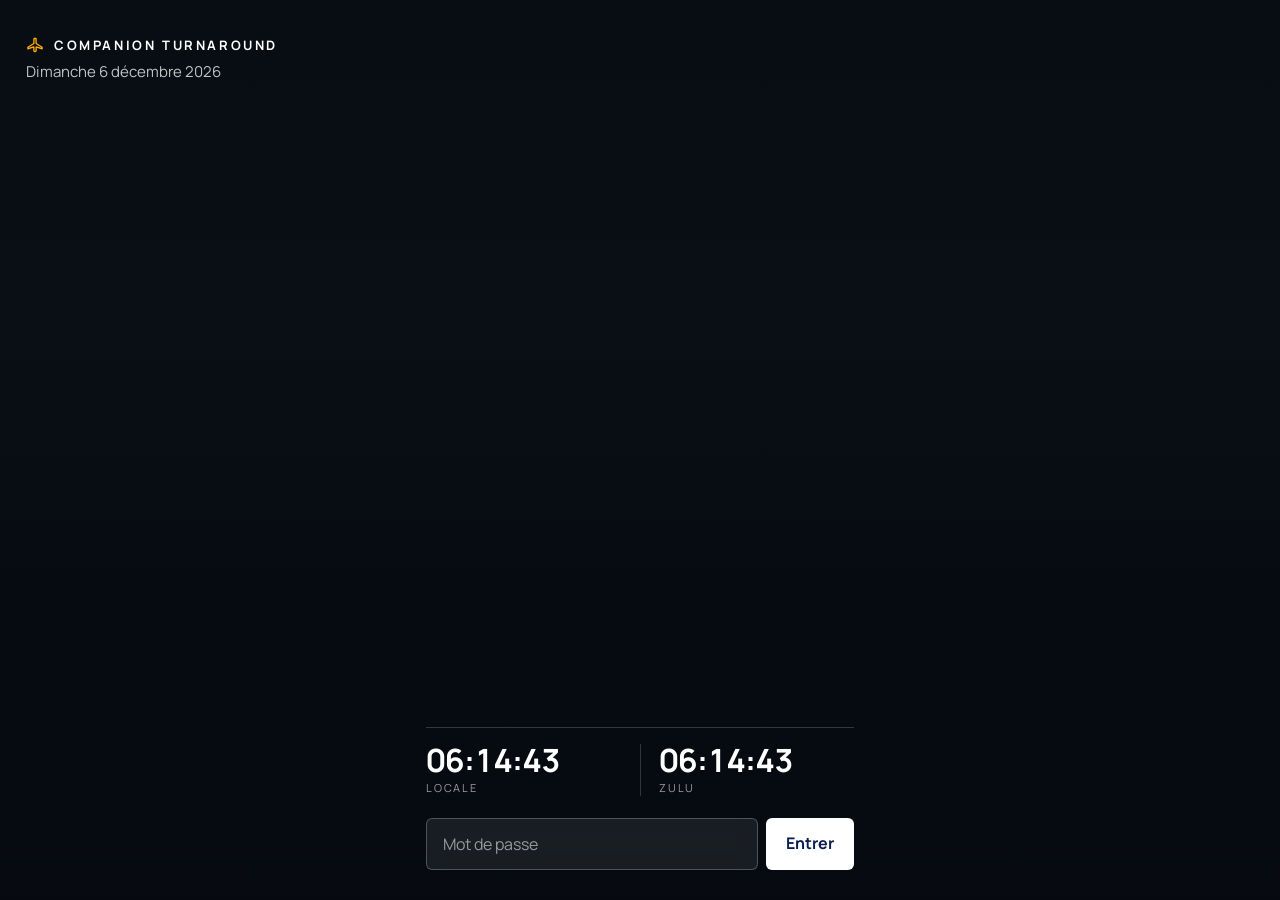
==== commit 8b548ed6: "v3.57: Nayak aussi dans les événements Arrivée (bloc du côté où il est ajouté) Co-Authored-By: Claud" ====
--- a/index.html
+++ b/index.html
@@ -22,7 +22,7 @@
 /* Mise a jour forcee : si version.json (lu sans cache) annonce une autre
    version que celle-ci, on vide les caches et on recharge la page.
    A chaque livraison : changer APP_VERSION ici, dans version.json et les ?v=. */
-window.APP_VERSION = '20261105r246';
+window.APP_VERSION = '20261106r247';
 (function(){
   function check(){
     fetch('./version.json?t=' + Date.now(), { cache: 'no-store' })
@@ -44,8 +44,8 @@
   document.addEventListener('visibilitychange', function(){ if(document.visibilityState === 'visible') check(); });
 })();
 </script>
-<link rel="stylesheet" href="./fonts/fonts.css?v=20261105r246" />
-<link rel="stylesheet" href="./css/app.css?v=20261105r246" />
+<link rel="stylesheet" href="./fonts/fonts.css?v=20261106r247" />
+<link rel="stylesheet" href="./css/app.css?v=20261106r247" />
 </head>
 <body>
 
@@ -1196,20 +1196,20 @@
 
 <!-- Cache-busting : incrementer ?v= a CHAQUE deploiement pour forcer
      les navigateurs (et iOS) a recharger app.js au lieu du cache. -->
-<script src="./edition.js?v=20261105r246"></script>
-<script src="./cfg.js?v=20261105r246"></script>
-<script src="./contacts.js?v=20261105r246"></script>
-<script src="./app.js?v=20261105r246"></script>
-<script src="./app-load.js?v=20261105r246"></script>
-<script src="./app-onglets.js?v=20261105r246"></script>
-<script src="./app-retard.js?v=20261105r246"></script>
-<script src="./app-timeline.js?v=20261105r246"></script>
-<script src="./app-keeper.js?v=20261105r246"></script>
-<script src="./app-outils.js?v=20261105r246"></script>
-<script src="./demo-auto.js?v=20261105r246"></script>
-<script src="./ui.js?v=20261105r246"></script>
-<script src="./tools.js?v=20261105r246"></script>
-<script src="./nightstop.js?v=20261105r246"></script>
-<script src="./dlcodes.js?v=20261105r246"></script>
+<script src="./edition.js?v=20261106r247"></script>
+<script src="./cfg.js?v=20261106r247"></script>
+<script src="./contacts.js?v=20261106r247"></script>
+<script src="./app.js?v=20261106r247"></script>
+<script src="./app-load.js?v=20261106r247"></script>
+<script src="./app-onglets.js?v=20261106r247"></script>
+<script src="./app-retard.js?v=20261106r247"></script>
+<script src="./app-timeline.js?v=20261106r247"></script>
+<script src="./app-keeper.js?v=20261106r247"></script>
+<script src="./app-outils.js?v=20261106r247"></script>
+<script src="./demo-auto.js?v=20261106r247"></script>
+<script src="./ui.js?v=20261106r247"></script>
+<script src="./tools.js?v=20261106r247"></script>
+<script src="./nightstop.js?v=20261106r247"></script>
+<script src="./dlcodes.js?v=20261106r247"></script>
 </body>
 </html>
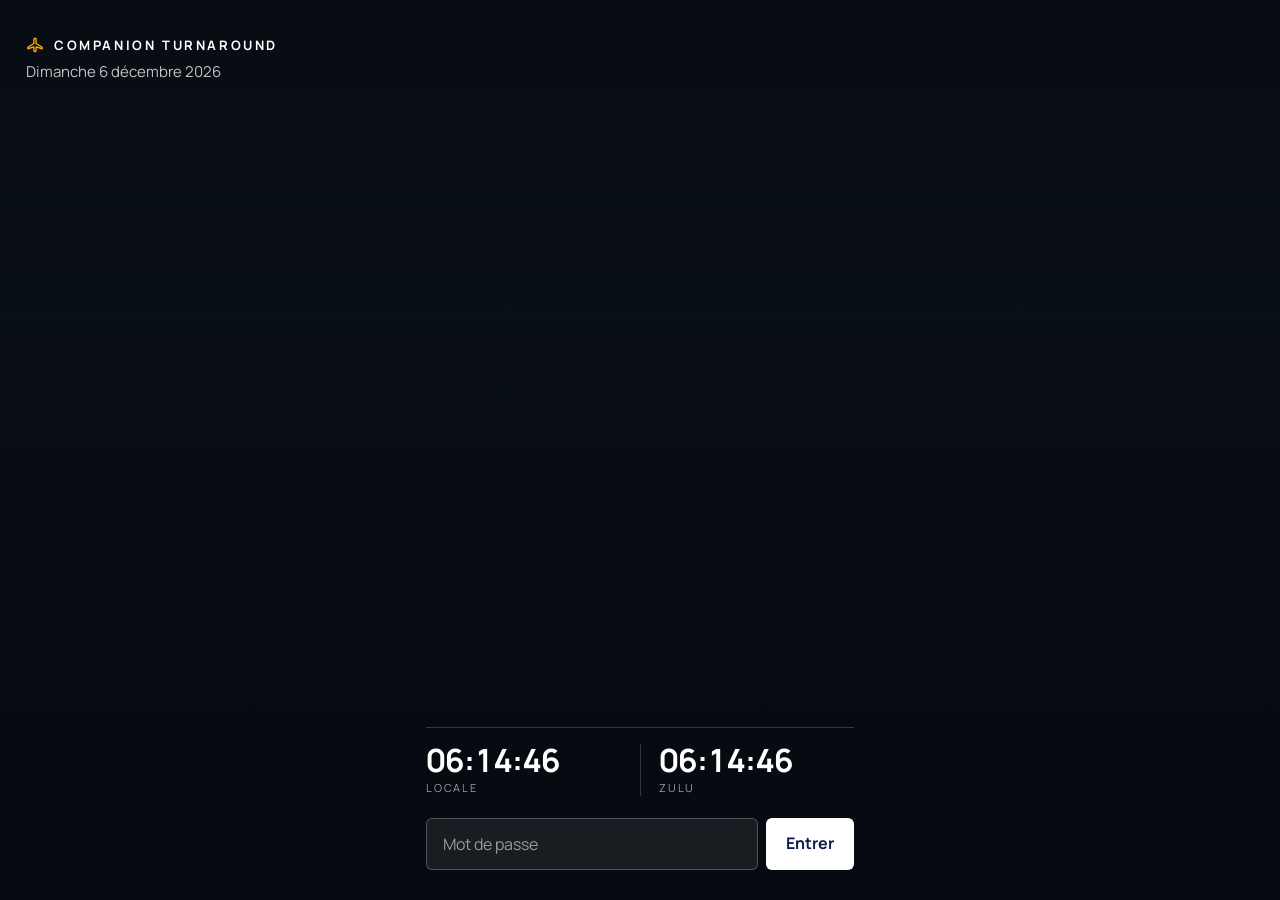
==== commit 5c64adfe: "v3.57.1: rafraîchir un vol remet aussi la SIBT de l'arrivée liée ; passage LT/UTC enregistré tout de" ====
--- a/index.html
+++ b/index.html
@@ -22,7 +22,7 @@
 /* Mise a jour forcee : si version.json (lu sans cache) annonce une autre
    version que celle-ci, on vide les caches et on recharge la page.
    A chaque livraison : changer APP_VERSION ici, dans version.json et les ?v=. */
-window.APP_VERSION = '20261106r247';
+window.APP_VERSION = '20261107r248';
 (function(){
   function check(){
     fetch('./version.json?t=' + Date.now(), { cache: 'no-store' })
@@ -44,8 +44,8 @@
   document.addEventListener('visibilitychange', function(){ if(document.visibilityState === 'visible') check(); });
 })();
 </script>
-<link rel="stylesheet" href="./fonts/fonts.css?v=20261106r247" />
-<link rel="stylesheet" href="./css/app.css?v=20261106r247" />
+<link rel="stylesheet" href="./fonts/fonts.css?v=20261107r248" />
+<link rel="stylesheet" href="./css/app.css?v=20261107r248" />
 </head>
 <body>
 
@@ -1196,20 +1196,20 @@
 
 <!-- Cache-busting : incrementer ?v= a CHAQUE deploiement pour forcer
      les navigateurs (et iOS) a recharger app.js au lieu du cache. -->
-<script src="./edition.js?v=20261106r247"></script>
-<script src="./cfg.js?v=20261106r247"></script>
-<script src="./contacts.js?v=20261106r247"></script>
-<script src="./app.js?v=20261106r247"></script>
-<script src="./app-load.js?v=20261106r247"></script>
-<script src="./app-onglets.js?v=20261106r247"></script>
-<script src="./app-retard.js?v=20261106r247"></script>
-<script src="./app-timeline.js?v=20261106r247"></script>
-<script src="./app-keeper.js?v=20261106r247"></script>
-<script src="./app-outils.js?v=20261106r247"></script>
-<script src="./demo-auto.js?v=20261106r247"></script>
-<script src="./ui.js?v=20261106r247"></script>
-<script src="./tools.js?v=20261106r247"></script>
-<script src="./nightstop.js?v=20261106r247"></script>
-<script src="./dlcodes.js?v=20261106r247"></script>
+<script src="./edition.js?v=20261107r248"></script>
+<script src="./cfg.js?v=20261107r248"></script>
+<script src="./contacts.js?v=20261107r248"></script>
+<script src="./app.js?v=20261107r248"></script>
+<script src="./app-load.js?v=20261107r248"></script>
+<script src="./app-onglets.js?v=20261107r248"></script>
+<script src="./app-retard.js?v=20261107r248"></script>
+<script src="./app-timeline.js?v=20261107r248"></script>
+<script src="./app-keeper.js?v=20261107r248"></script>
+<script src="./app-outils.js?v=20261107r248"></script>
+<script src="./demo-auto.js?v=20261107r248"></script>
+<script src="./ui.js?v=20261107r248"></script>
+<script src="./tools.js?v=20261107r248"></script>
+<script src="./nightstop.js?v=20261107r248"></script>
+<script src="./dlcodes.js?v=20261107r248"></script>
 </body>
 </html>
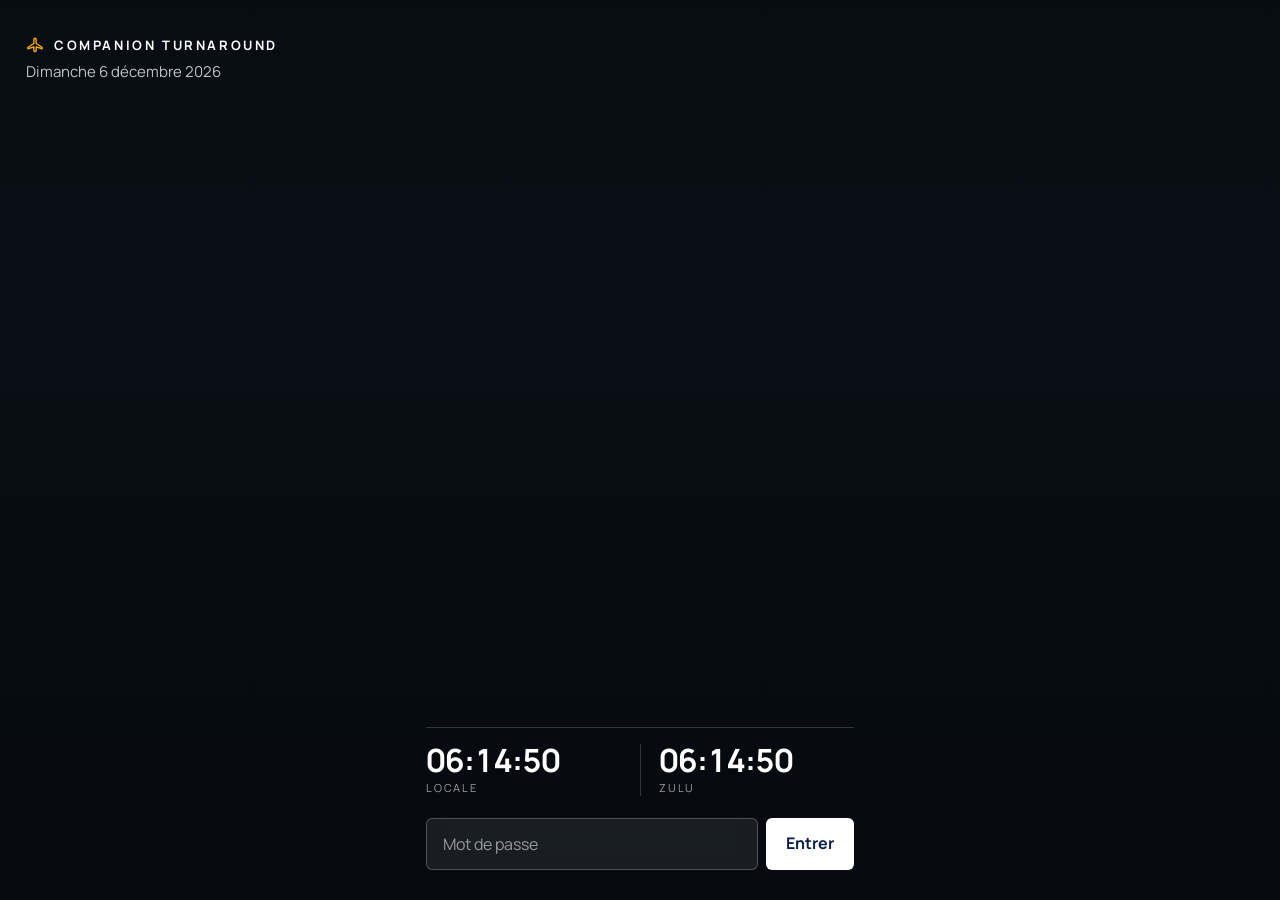
==== commit 3d7bf90f: "v3.57.2: SIBT / SOBT saisies à la main jamais remplacées par le rafraîchissement (HManuel) Co-Author" ====
--- a/index.html
+++ b/index.html
@@ -22,7 +22,7 @@
 /* Mise a jour forcee : si version.json (lu sans cache) annonce une autre
    version que celle-ci, on vide les caches et on recharge la page.
    A chaque livraison : changer APP_VERSION ici, dans version.json et les ?v=. */
-window.APP_VERSION = '20261107r248';
+window.APP_VERSION = '20261107r249';
 (function(){
   function check(){
     fetch('./version.json?t=' + Date.now(), { cache: 'no-store' })
@@ -44,8 +44,8 @@
   document.addEventListener('visibilitychange', function(){ if(document.visibilityState === 'visible') check(); });
 })();
 </script>
-<link rel="stylesheet" href="./fonts/fonts.css?v=20261107r248" />
-<link rel="stylesheet" href="./css/app.css?v=20261107r248" />
+<link rel="stylesheet" href="./fonts/fonts.css?v=20261107r249" />
+<link rel="stylesheet" href="./css/app.css?v=20261107r249" />
 </head>
 <body>
 
@@ -1196,20 +1196,20 @@
 
 <!-- Cache-busting : incrementer ?v= a CHAQUE deploiement pour forcer
      les navigateurs (et iOS) a recharger app.js au lieu du cache. -->
-<script src="./edition.js?v=20261107r248"></script>
-<script src="./cfg.js?v=20261107r248"></script>
-<script src="./contacts.js?v=20261107r248"></script>
-<script src="./app.js?v=20261107r248"></script>
-<script src="./app-load.js?v=20261107r248"></script>
-<script src="./app-onglets.js?v=20261107r248"></script>
-<script src="./app-retard.js?v=20261107r248"></script>
-<script src="./app-timeline.js?v=20261107r248"></script>
-<script src="./app-keeper.js?v=20261107r248"></script>
-<script src="./app-outils.js?v=20261107r248"></script>
-<script src="./demo-auto.js?v=20261107r248"></script>
-<script src="./ui.js?v=20261107r248"></script>
-<script src="./tools.js?v=20261107r248"></script>
-<script src="./nightstop.js?v=20261107r248"></script>
-<script src="./dlcodes.js?v=20261107r248"></script>
+<script src="./edition.js?v=20261107r249"></script>
+<script src="./cfg.js?v=20261107r249"></script>
+<script src="./contacts.js?v=20261107r249"></script>
+<script src="./app.js?v=20261107r249"></script>
+<script src="./app-load.js?v=20261107r249"></script>
+<script src="./app-onglets.js?v=20261107r249"></script>
+<script src="./app-retard.js?v=20261107r249"></script>
+<script src="./app-timeline.js?v=20261107r249"></script>
+<script src="./app-keeper.js?v=20261107r249"></script>
+<script src="./app-outils.js?v=20261107r249"></script>
+<script src="./demo-auto.js?v=20261107r249"></script>
+<script src="./ui.js?v=20261107r249"></script>
+<script src="./tools.js?v=20261107r249"></script>
+<script src="./nightstop.js?v=20261107r249"></script>
+<script src="./dlcodes.js?v=20261107r249"></script>
 </body>
 </html>
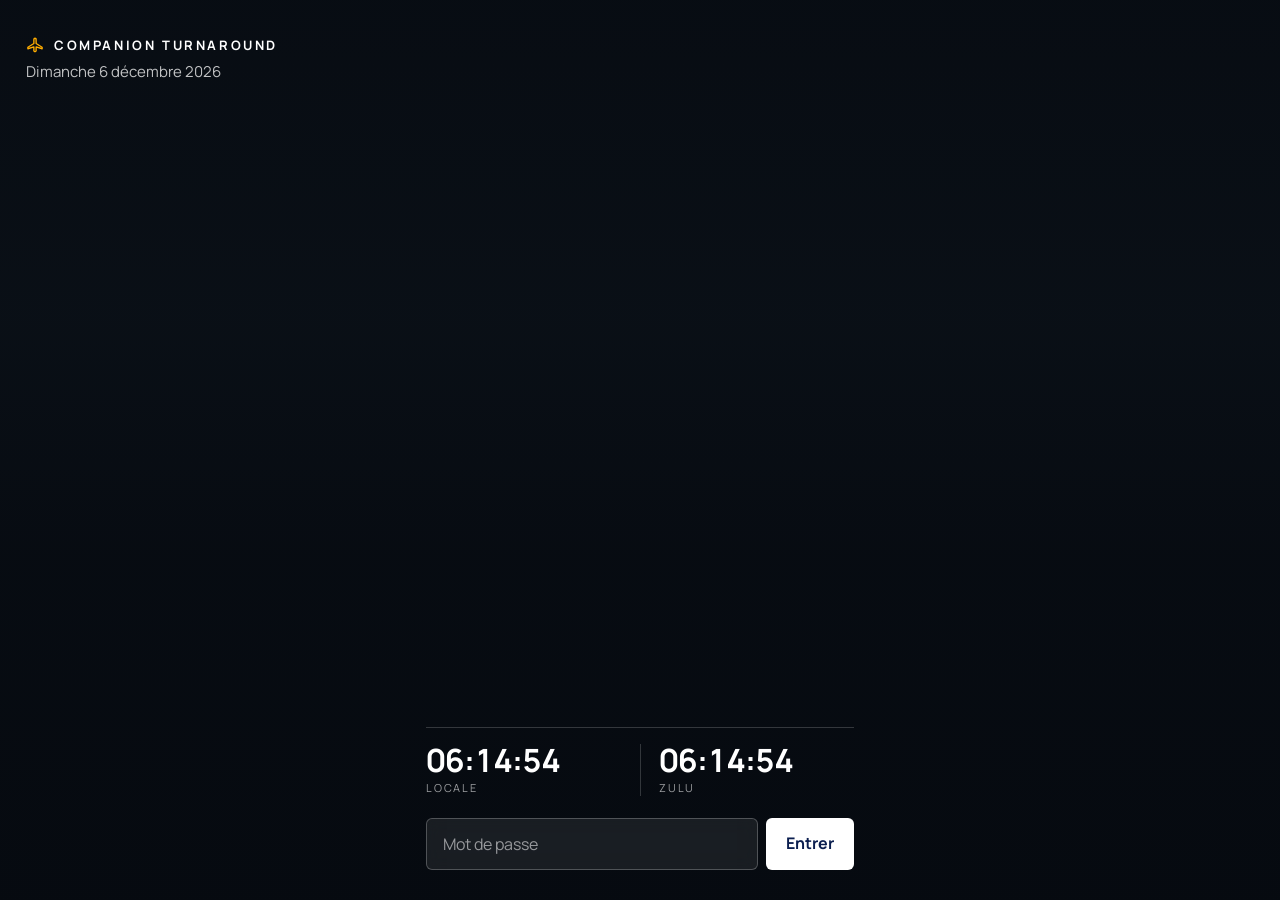
==== commit fdb8e4c8: "v3.57.3: Récap, départ basé (sans arrivée) = « Départ prévu » et In block au lieu de « Arrivée à sai" ====
--- a/index.html
+++ b/index.html
@@ -22,7 +22,7 @@
 /* Mise a jour forcee : si version.json (lu sans cache) annonce une autre
    version que celle-ci, on vide les caches et on recharge la page.
    A chaque livraison : changer APP_VERSION ici, dans version.json et les ?v=. */
-window.APP_VERSION = '20261107r249';
+window.APP_VERSION = '20261113r250';
 (function(){
   function check(){
     fetch('./version.json?t=' + Date.now(), { cache: 'no-store' })
@@ -44,8 +44,8 @@
   document.addEventListener('visibilitychange', function(){ if(document.visibilityState === 'visible') check(); });
 })();
 </script>
-<link rel="stylesheet" href="./fonts/fonts.css?v=20261107r249" />
-<link rel="stylesheet" href="./css/app.css?v=20261107r249" />
+<link rel="stylesheet" href="./fonts/fonts.css?v=20261113r250" />
+<link rel="stylesheet" href="./css/app.css?v=20261113r250" />
 </head>
 <body>
 
@@ -1196,20 +1196,20 @@
 
 <!-- Cache-busting : incrementer ?v= a CHAQUE deploiement pour forcer
      les navigateurs (et iOS) a recharger app.js au lieu du cache. -->
-<script src="./edition.js?v=20261107r249"></script>
-<script src="./cfg.js?v=20261107r249"></script>
-<script src="./contacts.js?v=20261107r249"></script>
-<script src="./app.js?v=20261107r249"></script>
-<script src="./app-load.js?v=20261107r249"></script>
-<script src="./app-onglets.js?v=20261107r249"></script>
-<script src="./app-retard.js?v=20261107r249"></script>
-<script src="./app-timeline.js?v=20261107r249"></script>
-<script src="./app-keeper.js?v=20261107r249"></script>
-<script src="./app-outils.js?v=20261107r249"></script>
-<script src="./demo-auto.js?v=20261107r249"></script>
-<script src="./ui.js?v=20261107r249"></script>
-<script src="./tools.js?v=20261107r249"></script>
-<script src="./nightstop.js?v=20261107r249"></script>
-<script src="./dlcodes.js?v=20261107r249"></script>
+<script src="./edition.js?v=20261113r250"></script>
+<script src="./cfg.js?v=20261113r250"></script>
+<script src="./contacts.js?v=20261113r250"></script>
+<script src="./app.js?v=20261113r250"></script>
+<script src="./app-load.js?v=20261113r250"></script>
+<script src="./app-onglets.js?v=20261113r250"></script>
+<script src="./app-retard.js?v=20261113r250"></script>
+<script src="./app-timeline.js?v=20261113r250"></script>
+<script src="./app-keeper.js?v=20261113r250"></script>
+<script src="./app-outils.js?v=20261113r250"></script>
+<script src="./demo-auto.js?v=20261113r250"></script>
+<script src="./ui.js?v=20261113r250"></script>
+<script src="./tools.js?v=20261113r250"></script>
+<script src="./nightstop.js?v=20261113r250"></script>
+<script src="./dlcodes.js?v=20261113r250"></script>
 </body>
 </html>
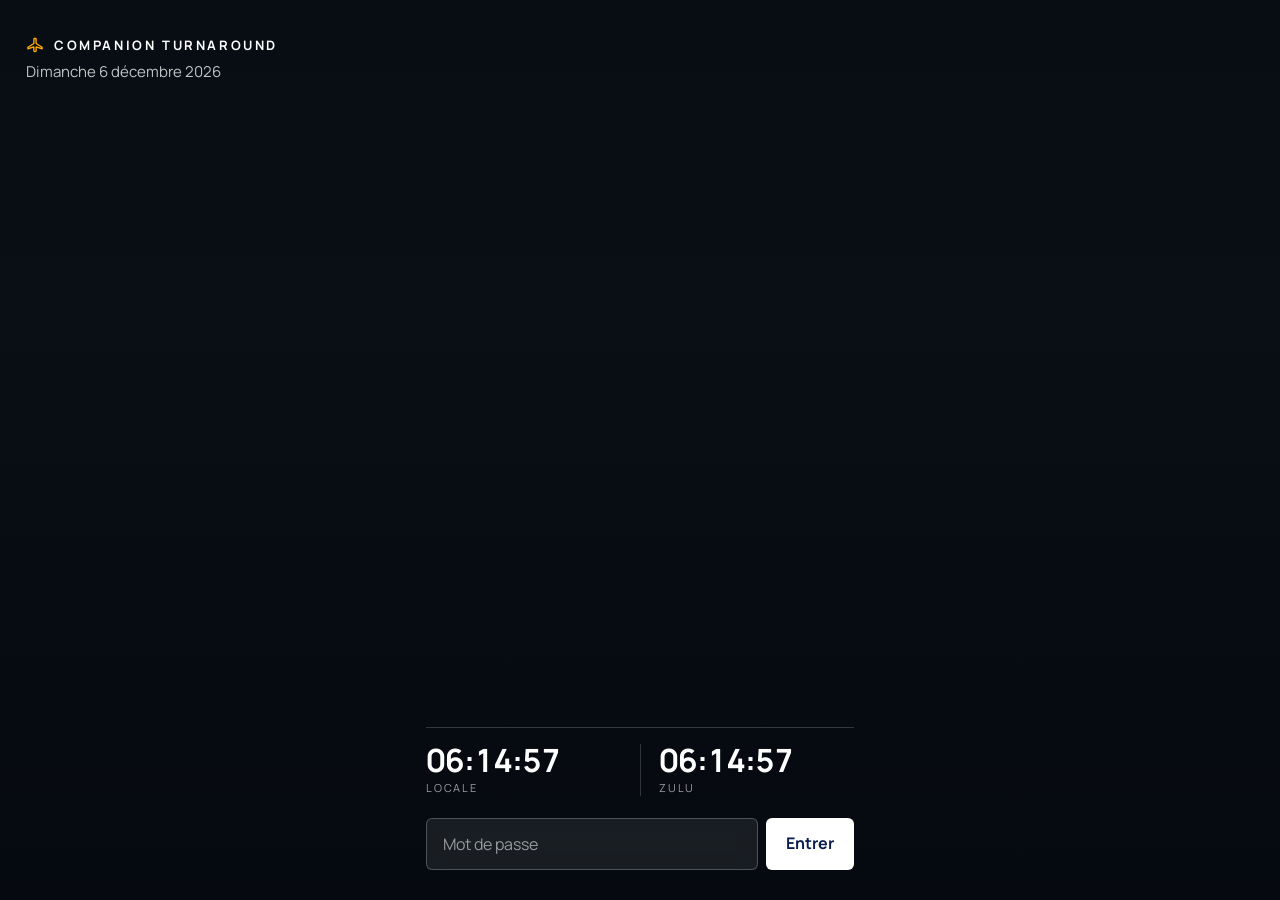
==== commit b9316bd2: "v3.57.4: redéploiement (v3.57.3 non servie par Cloudflare) Co-Authored-By: Claude Fable 5.2 <noreply" ====
--- a/index.html
+++ b/index.html
@@ -22,7 +22,7 @@
 /* Mise a jour forcee : si version.json (lu sans cache) annonce une autre
    version que celle-ci, on vide les caches et on recharge la page.
    A chaque livraison : changer APP_VERSION ici, dans version.json et les ?v=. */
-window.APP_VERSION = '20261113r250';
+window.APP_VERSION = '20261113r251';
 (function(){
   function check(){
     fetch('./version.json?t=' + Date.now(), { cache: 'no-store' })
@@ -44,8 +44,8 @@
   document.addEventListener('visibilitychange', function(){ if(document.visibilityState === 'visible') check(); });
 })();
 </script>
-<link rel="stylesheet" href="./fonts/fonts.css?v=20261113r250" />
-<link rel="stylesheet" href="./css/app.css?v=20261113r250" />
+<link rel="stylesheet" href="./fonts/fonts.css?v=20261113r251" />
+<link rel="stylesheet" href="./css/app.css?v=20261113r251" />
 </head>
 <body>
 
@@ -1196,20 +1196,20 @@
 
 <!-- Cache-busting : incrementer ?v= a CHAQUE deploiement pour forcer
      les navigateurs (et iOS) a recharger app.js au lieu du cache. -->
-<script src="./edition.js?v=20261113r250"></script>
-<script src="./cfg.js?v=20261113r250"></script>
-<script src="./contacts.js?v=20261113r250"></script>
-<script src="./app.js?v=20261113r250"></script>
-<script src="./app-load.js?v=20261113r250"></script>
-<script src="./app-onglets.js?v=20261113r250"></script>
-<script src="./app-retard.js?v=20261113r250"></script>
-<script src="./app-timeline.js?v=20261113r250"></script>
-<script src="./app-keeper.js?v=20261113r250"></script>
-<script src="./app-outils.js?v=20261113r250"></script>
-<script src="./demo-auto.js?v=20261113r250"></script>
-<script src="./ui.js?v=20261113r250"></script>
-<script src="./tools.js?v=20261113r250"></script>
-<script src="./nightstop.js?v=20261113r250"></script>
-<script src="./dlcodes.js?v=20261113r250"></script>
+<script src="./edition.js?v=20261113r251"></script>
+<script src="./cfg.js?v=20261113r251"></script>
+<script src="./contacts.js?v=20261113r251"></script>
+<script src="./app.js?v=20261113r251"></script>
+<script src="./app-load.js?v=20261113r251"></script>
+<script src="./app-onglets.js?v=20261113r251"></script>
+<script src="./app-retard.js?v=20261113r251"></script>
+<script src="./app-timeline.js?v=20261113r251"></script>
+<script src="./app-keeper.js?v=20261113r251"></script>
+<script src="./app-outils.js?v=20261113r251"></script>
+<script src="./demo-auto.js?v=20261113r251"></script>
+<script src="./ui.js?v=20261113r251"></script>
+<script src="./tools.js?v=20261113r251"></script>
+<script src="./nightstop.js?v=20261113r251"></script>
+<script src="./dlcodes.js?v=20261113r251"></script>
 </body>
 </html>
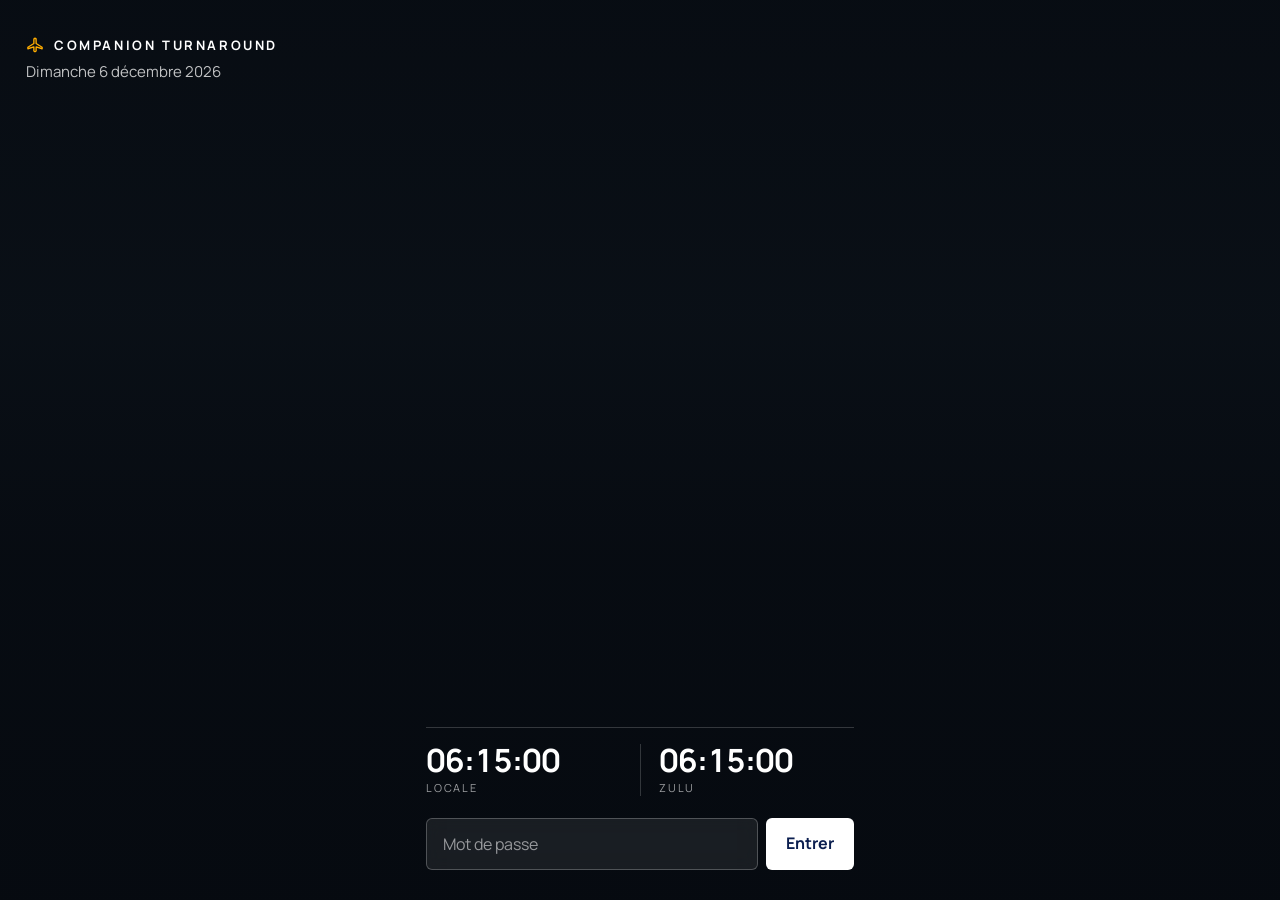
==== commit 3bffc963: "v3.57.5: redéploiement Co-Authored-By: Claude Fable 5.2 <noreply@anthropic.com> Claude-Session: http" ====
--- a/index.html
+++ b/index.html
@@ -22,7 +22,7 @@
 /* Mise a jour forcee : si version.json (lu sans cache) annonce une autre
    version que celle-ci, on vide les caches et on recharge la page.
    A chaque livraison : changer APP_VERSION ici, dans version.json et les ?v=. */
-window.APP_VERSION = '20261113r251';
+window.APP_VERSION = '20261114r252';
 (function(){
   function check(){
     fetch('./version.json?t=' + Date.now(), { cache: 'no-store' })
@@ -44,8 +44,8 @@
   document.addEventListener('visibilitychange', function(){ if(document.visibilityState === 'visible') check(); });
 })();
 </script>
-<link rel="stylesheet" href="./fonts/fonts.css?v=20261113r251" />
-<link rel="stylesheet" href="./css/app.css?v=20261113r251" />
+<link rel="stylesheet" href="./fonts/fonts.css?v=20261114r252" />
+<link rel="stylesheet" href="./css/app.css?v=20261114r252" />
 </head>
 <body>
 
@@ -1196,20 +1196,20 @@
 
 <!-- Cache-busting : incrementer ?v= a CHAQUE deploiement pour forcer
      les navigateurs (et iOS) a recharger app.js au lieu du cache. -->
-<script src="./edition.js?v=20261113r251"></script>
-<script src="./cfg.js?v=20261113r251"></script>
-<script src="./contacts.js?v=20261113r251"></script>
-<script src="./app.js?v=20261113r251"></script>
-<script src="./app-load.js?v=20261113r251"></script>
-<script src="./app-onglets.js?v=20261113r251"></script>
-<script src="./app-retard.js?v=20261113r251"></script>
-<script src="./app-timeline.js?v=20261113r251"></script>
-<script src="./app-keeper.js?v=20261113r251"></script>
-<script src="./app-outils.js?v=20261113r251"></script>
-<script src="./demo-auto.js?v=20261113r251"></script>
-<script src="./ui.js?v=20261113r251"></script>
-<script src="./tools.js?v=20261113r251"></script>
-<script src="./nightstop.js?v=20261113r251"></script>
-<script src="./dlcodes.js?v=20261113r251"></script>
+<script src="./edition.js?v=20261114r252"></script>
+<script src="./cfg.js?v=20261114r252"></script>
+<script src="./contacts.js?v=20261114r252"></script>
+<script src="./app.js?v=20261114r252"></script>
+<script src="./app-load.js?v=20261114r252"></script>
+<script src="./app-onglets.js?v=20261114r252"></script>
+<script src="./app-retard.js?v=20261114r252"></script>
+<script src="./app-timeline.js?v=20261114r252"></script>
+<script src="./app-keeper.js?v=20261114r252"></script>
+<script src="./app-outils.js?v=20261114r252"></script>
+<script src="./demo-auto.js?v=20261114r252"></script>
+<script src="./ui.js?v=20261114r252"></script>
+<script src="./tools.js?v=20261114r252"></script>
+<script src="./nightstop.js?v=20261114r252"></script>
+<script src="./dlcodes.js?v=20261114r252"></script>
 </body>
 </html>
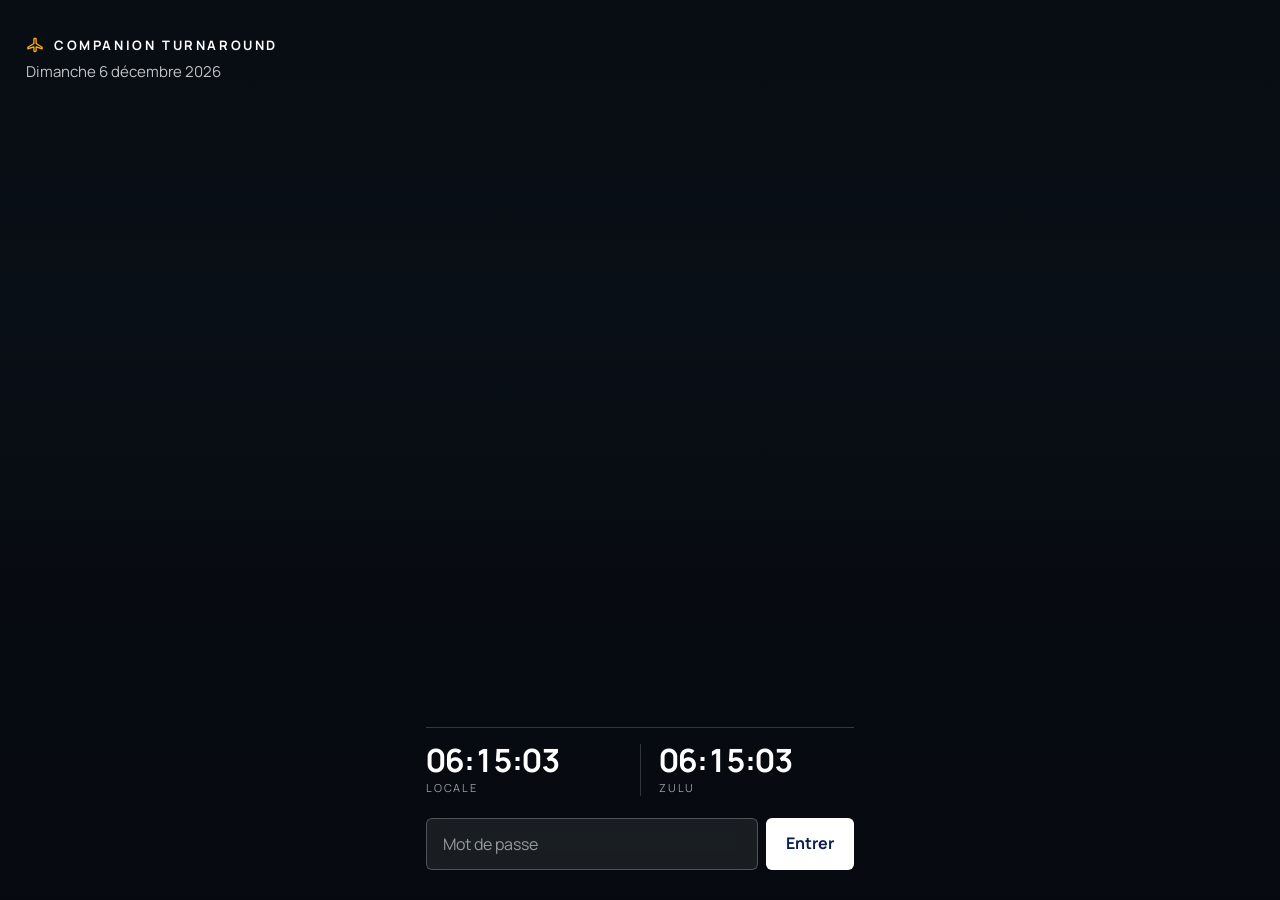
==== commit c96f8f67: "v3.57.6: saisie manuelle d'une heure, la case reste sur le champ quand la page défile (Android) Co-A" ====
--- a/index.html
+++ b/index.html
@@ -22,7 +22,7 @@
 /* Mise a jour forcee : si version.json (lu sans cache) annonce une autre
    version que celle-ci, on vide les caches et on recharge la page.
    A chaque livraison : changer APP_VERSION ici, dans version.json et les ?v=. */
-window.APP_VERSION = '20261114r252';
+window.APP_VERSION = '20261114r253';
 (function(){
   function check(){
     fetch('./version.json?t=' + Date.now(), { cache: 'no-store' })
@@ -44,8 +44,8 @@
   document.addEventListener('visibilitychange', function(){ if(document.visibilityState === 'visible') check(); });
 })();
 </script>
-<link rel="stylesheet" href="./fonts/fonts.css?v=20261114r252" />
-<link rel="stylesheet" href="./css/app.css?v=20261114r252" />
+<link rel="stylesheet" href="./fonts/fonts.css?v=20261114r253" />
+<link rel="stylesheet" href="./css/app.css?v=20261114r253" />
 </head>
 <body>
 
@@ -1196,20 +1196,20 @@
 
 <!-- Cache-busting : incrementer ?v= a CHAQUE deploiement pour forcer
      les navigateurs (et iOS) a recharger app.js au lieu du cache. -->
-<script src="./edition.js?v=20261114r252"></script>
-<script src="./cfg.js?v=20261114r252"></script>
-<script src="./contacts.js?v=20261114r252"></script>
-<script src="./app.js?v=20261114r252"></script>
-<script src="./app-load.js?v=20261114r252"></script>
-<script src="./app-onglets.js?v=20261114r252"></script>
-<script src="./app-retard.js?v=20261114r252"></script>
-<script src="./app-timeline.js?v=20261114r252"></script>
-<script src="./app-keeper.js?v=20261114r252"></script>
-<script src="./app-outils.js?v=20261114r252"></script>
-<script src="./demo-auto.js?v=20261114r252"></script>
-<script src="./ui.js?v=20261114r252"></script>
-<script src="./tools.js?v=20261114r252"></script>
-<script src="./nightstop.js?v=20261114r252"></script>
-<script src="./dlcodes.js?v=20261114r252"></script>
+<script src="./edition.js?v=20261114r253"></script>
+<script src="./cfg.js?v=20261114r253"></script>
+<script src="./contacts.js?v=20261114r253"></script>
+<script src="./app.js?v=20261114r253"></script>
+<script src="./app-load.js?v=20261114r253"></script>
+<script src="./app-onglets.js?v=20261114r253"></script>
+<script src="./app-retard.js?v=20261114r253"></script>
+<script src="./app-timeline.js?v=20261114r253"></script>
+<script src="./app-keeper.js?v=20261114r253"></script>
+<script src="./app-outils.js?v=20261114r253"></script>
+<script src="./demo-auto.js?v=20261114r253"></script>
+<script src="./ui.js?v=20261114r253"></script>
+<script src="./tools.js?v=20261114r253"></script>
+<script src="./nightstop.js?v=20261114r253"></script>
+<script src="./dlcodes.js?v=20261114r253"></script>
 </body>
 </html>
